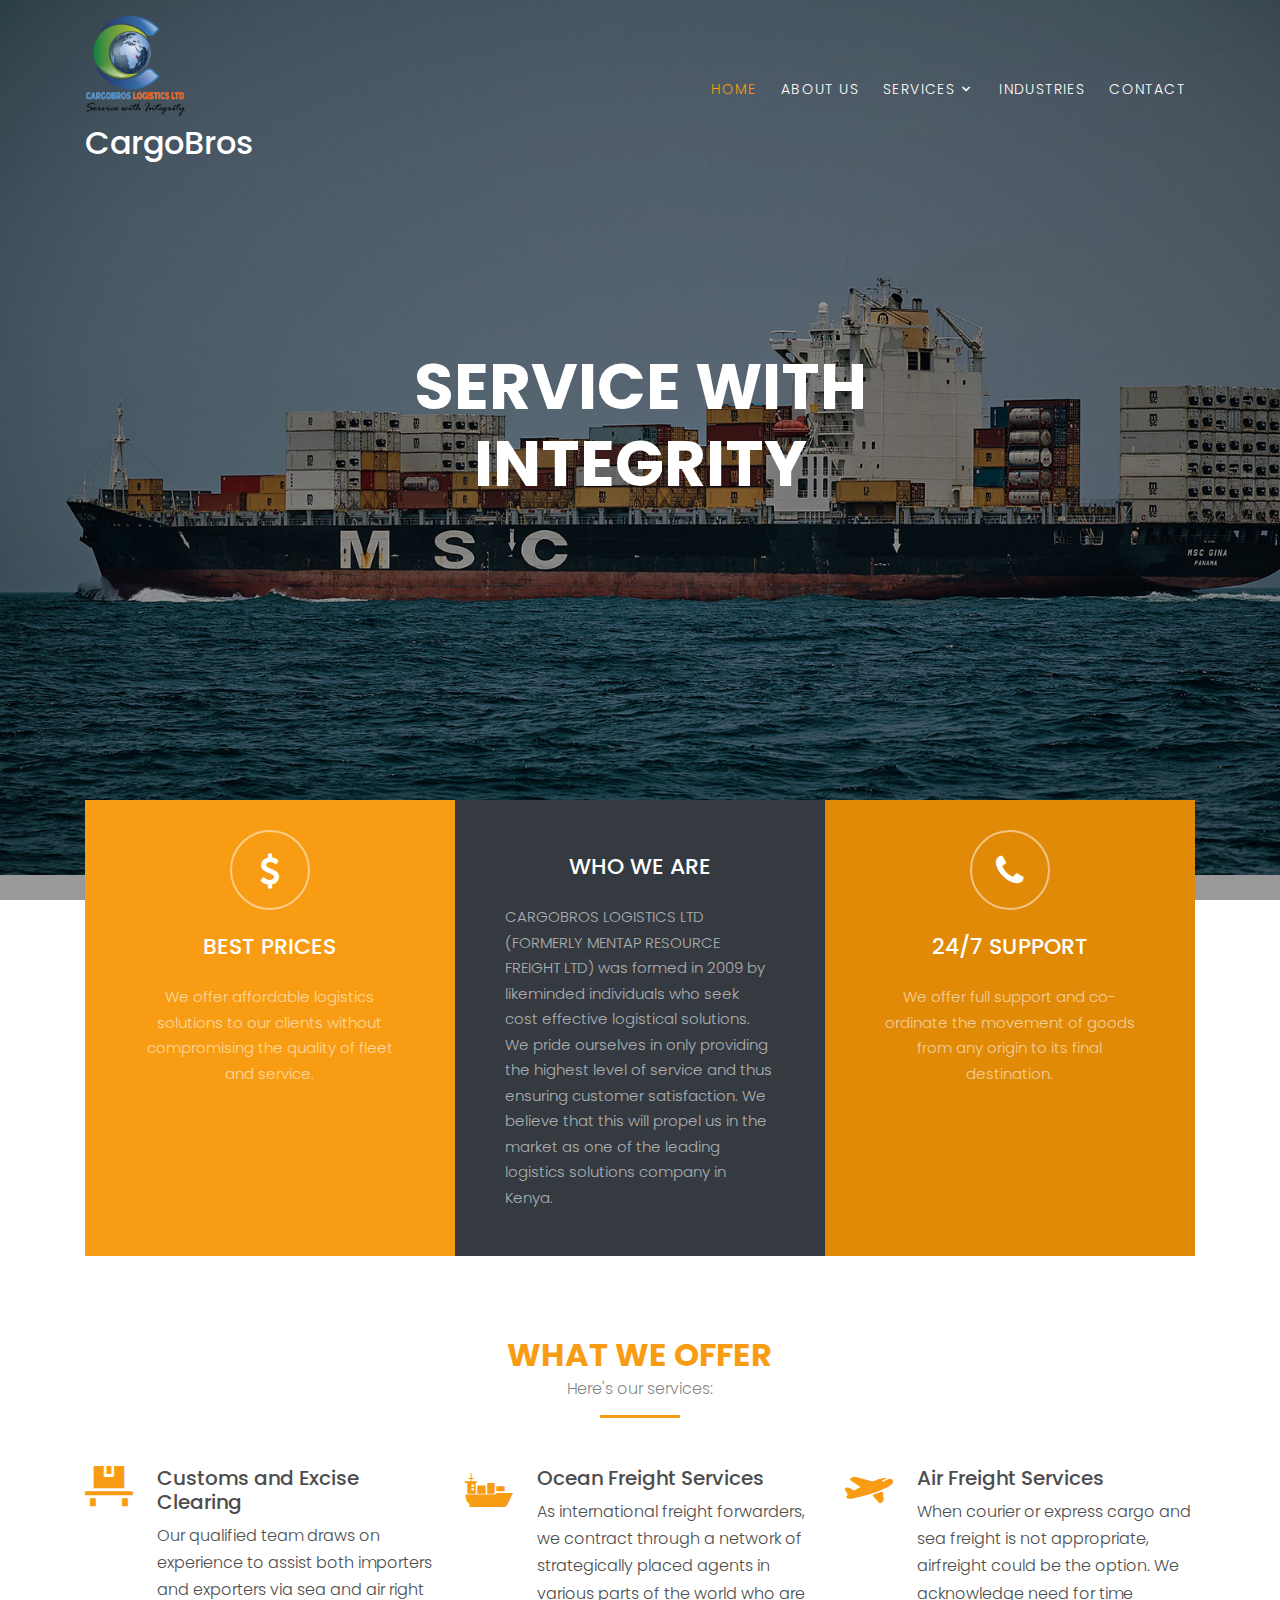
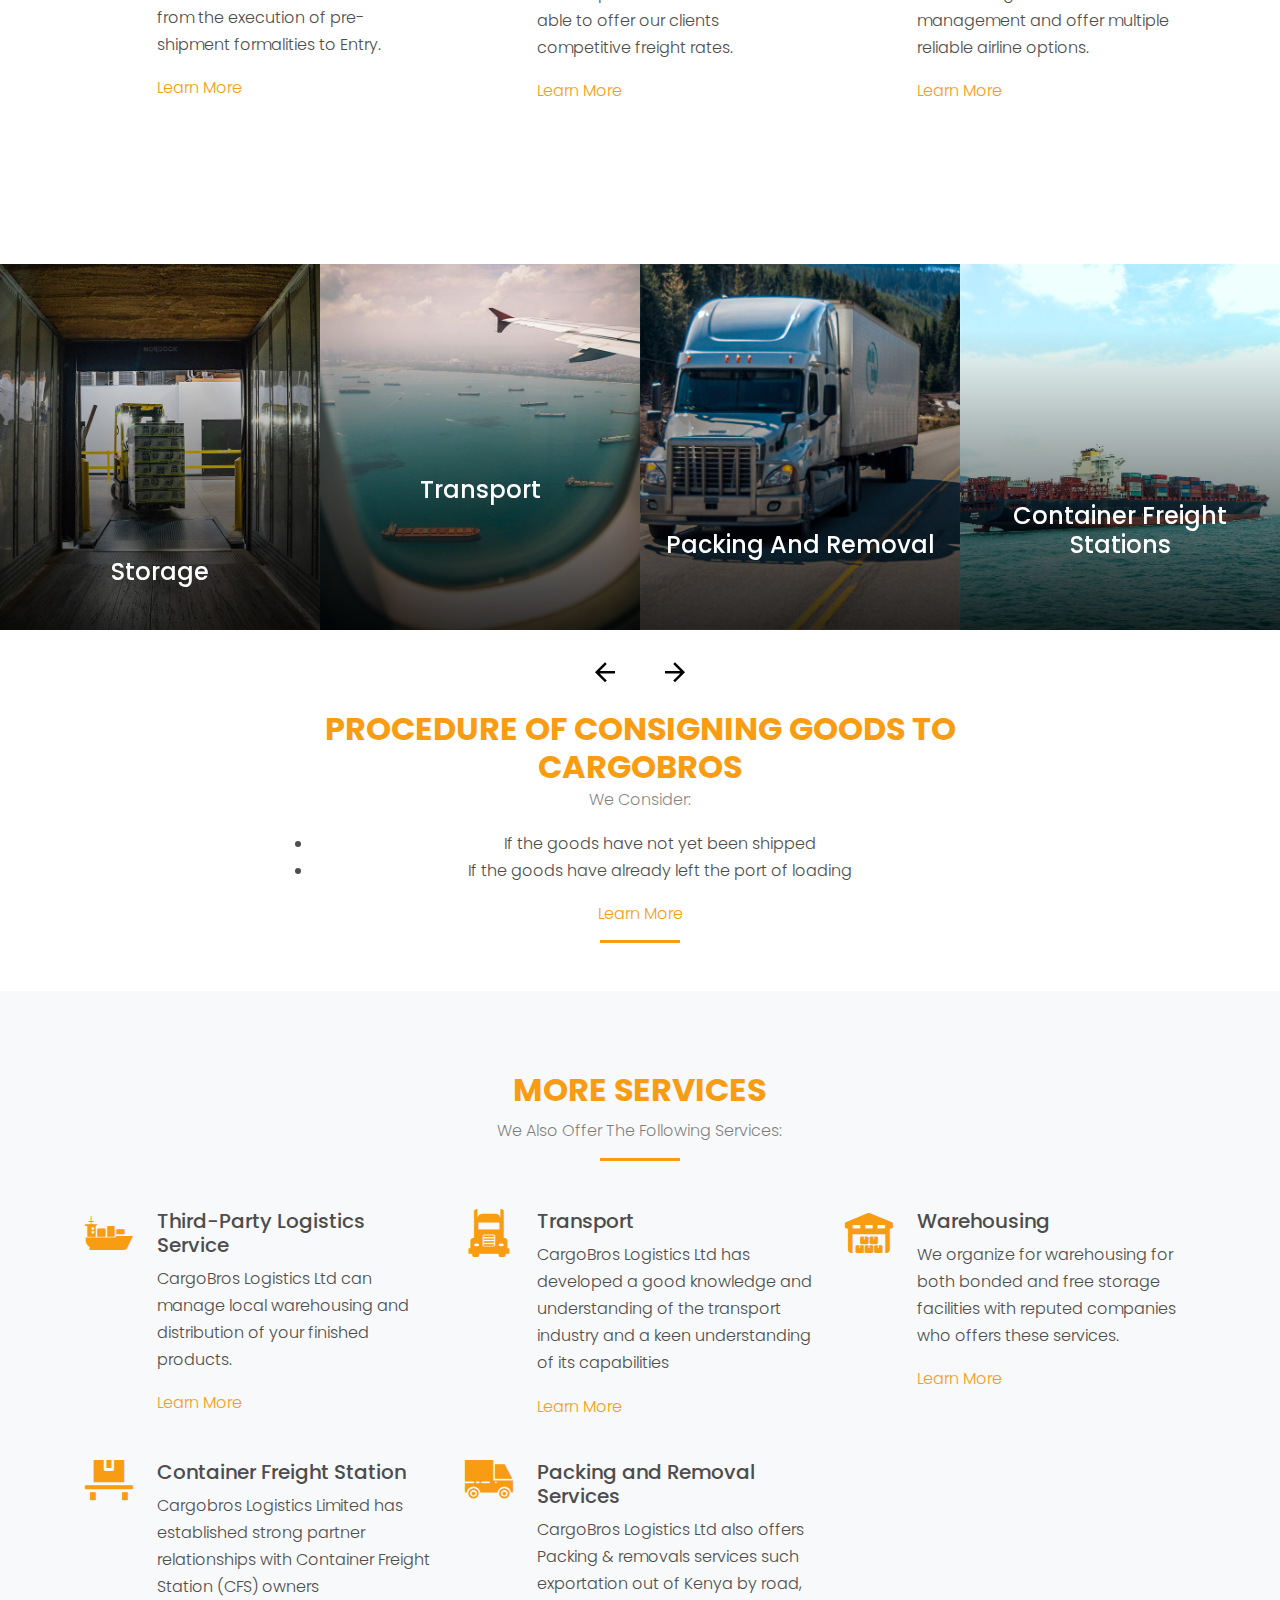
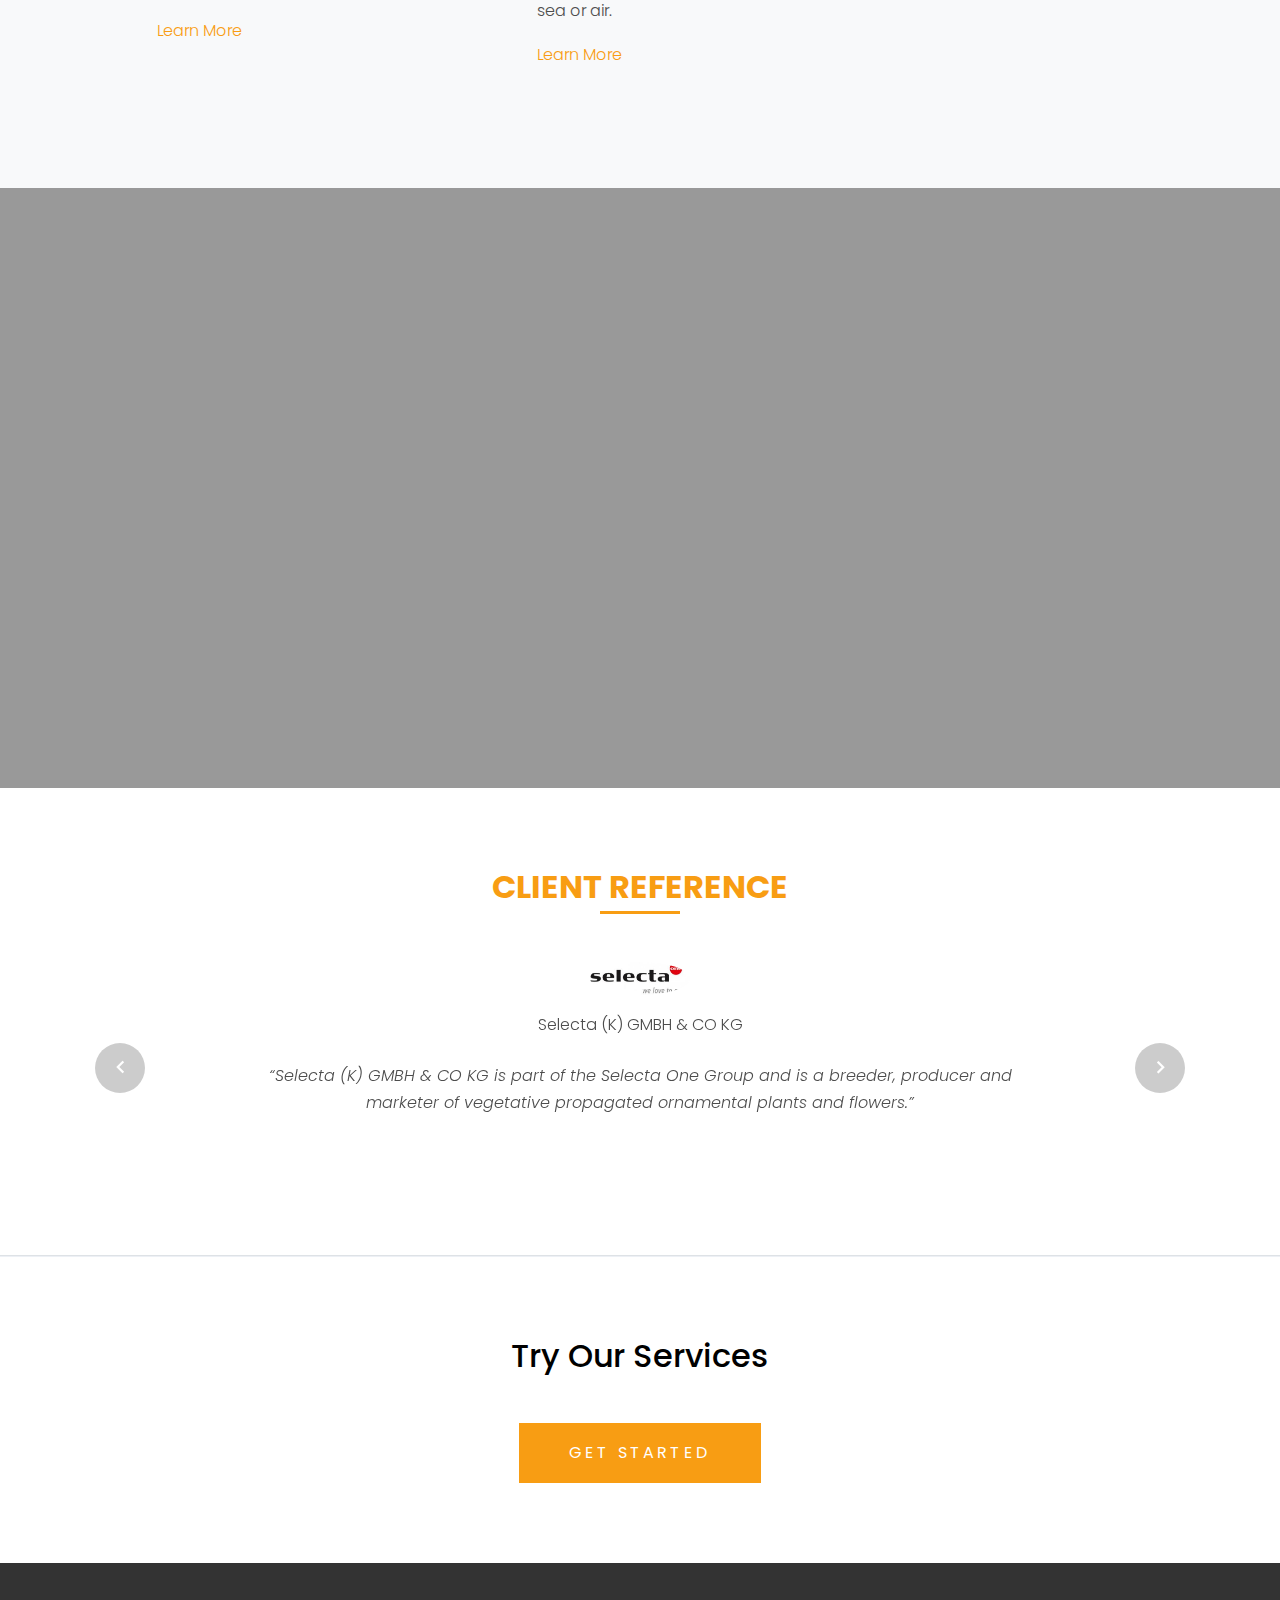
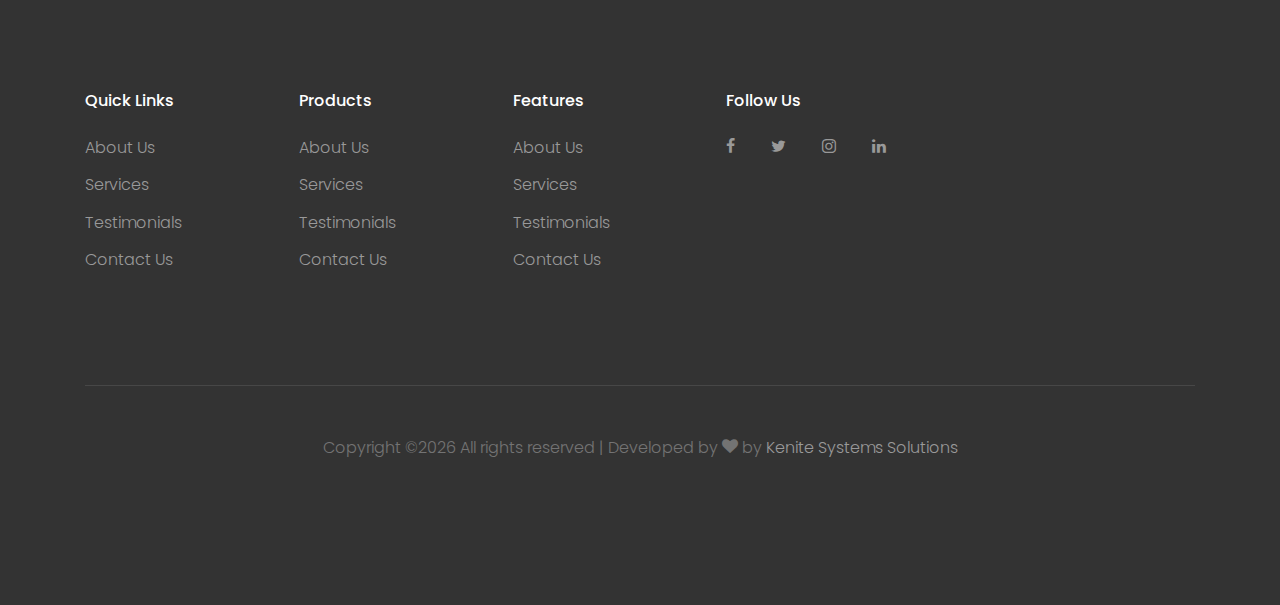
==== index.html @ e2595e79 "initial commit" ====
<!DOCTYPE html>
<html lang="en">
  <head>
    <title>CargoBros &mdash; Logistics Ltd</title>
    <meta charset="utf-8">
    <meta name="viewport" content="width=device-width, initial-scale=1, shrink-to-fit=no">

    <link rel="stylesheet" href="https://fonts.googleapis.com/css?family=Poppins:200,300,400,700,900|Display+Playfair:200,300,400,700"> 
    <link rel="stylesheet" href="fonts/icomoon/style.css">

    <link rel="stylesheet" href="css/bootstrap.min.css">
    <link rel="stylesheet" href="css/magnific-popup.css">
    <link rel="stylesheet" href="css/jquery-ui.css">
    <link rel="stylesheet" href="css/owl.carousel.min.css">
    <link rel="stylesheet" href="css/owl.theme.default.min.css">

    <link rel="stylesheet" href="css/bootstrap-datepicker.css">

    <link rel="stylesheet" href="fonts/flaticon/font/flaticon.css">



    <link rel="stylesheet" href="css/aos.css">

    <link rel="stylesheet" href="css/style.css">
    
  </head>
  <body>
  
  <div class="site-wrap">

    <div class="site-mobile-menu">
      <div class="site-mobile-menu-header">
        <div class="site-mobile-menu-close mt-3">
          <span class="icon-close2 js-menu-toggle"></span>
        </div>
      </div>
      <div class="site-mobile-menu-body"></div>
    </div>
    
    <header class="site-navbar py-3" role="banner">

      <div class="container">
        <div class="row align-items-center">
          
          <div class="col-11 col-xl-2">

            <h1 class="mb-0"> <img src="images/logo.png" alt="Logo" width="100" height="100"><a href="index.html" class="text-white h2 mb-0">CargoBros</a></h1>
          </div>
          <div class="col-12 col-md-10 d-none d-xl-block">
            <nav class="site-navigation position-relative text-right" role="navigation">

              <ul class="site-menu js-clone-nav mx-auto d-none d-lg-block">
                <li class="active"><a href="index.html">Home</a></li>
                <li><a href="about.html">About Us</a></li>
                <li class="has-children">
                  <a href="service.html">Services</a>
                  <ul class="dropdown">
                    <li><a href="#">Air Freight</a></li>
                    <li><a href="#">Ocean Freight</a></li>
                    <li><a href="#">Ground Shipping</a></li>
                    <li><a href="#">Warehousing</a></li>
                    <li><a href="#">Storage</a></li>
                  </ul>
                </li>
                <li><a href="industries.html">Industries</a></li>
                <!--<li><a href="blog.html">Blog</a></li>-->
                <li><a href="contact.html">Contact</a></li>
              </ul>
            </nav>
          </div>


          <div class="d-inline-block d-xl-none ml-md-0 mr-auto py-3" style="position: relative; top: 3px;"><a href="#" class="site-menu-toggle js-menu-toggle text-white"><span class="icon-menu h3"></span></a></div>

          </div>

        </div>
      </div>
      
    </header>

  

    <div class="site-blocks-cover overlay" style="background-image: url(images/hero_bg_1.jpg);" data-aos="fade" data-stellar-background-ratio="0.5">
      <div class="container">
        <div class="row align-items-center justify-content-center text-center">

          <div class="col-md-8" data-aos="fade-up" data-aos-delay="400">
            

            <h1 class="text-white font-weight-light mb-5 text-uppercase font-weight-bold"> Service with integrity</h1>
            <p></p>
            <!--<p><a href="#" class="btn btn-primary py-3 px-5 text-white">Get Started!</a></p>-->

          </div>
        </div>
      </div>
    </div>  

    <div class="container">
      <div class="row align-items-center no-gutters align-items-stretch overlap-section">
        <div class="col-md-4">
          <div class="feature-1 pricing h-100 text-center">
            <div class="icon">
              <span class="icon-dollar"></span>
            </div>
            <h2 class="my-4 heading">Best Prices</h2>
            <p>We offer affordable logistics solutions to our clients without compromising the quality of fleet and service.</p>
          </div>
        </div>
        <div class="col-md-4">
          <div class="free-quote bg-dark h-100">
            <h2 class="my-4 heading  text-center">Who We Are</h2>
            <!--<form method="post">
              <div class="form-group">
                <label for="fq_name">Name</label>
                <input type="text" class="form-control btn-block" id="fq_name" name="fq_name" placeholder="Enter Name">
              </div>
              <div class="form-group mb-4">
                <label for="fq_email">Email</label>
                <input type="text" class="form-control btn-block" id="fq_email" name="fq_email" placeholder="Enter Email">
              </div>
              <div class="form-group">
                <input type="submit" class="btn btn-primary text-white py-2 px-4 btn-block" value="Get Quote">  
              </div>
            </form>-->
            <p> CARGOBROS LOGISTICS LTD (FORMERLY MENTAP RESOURCE FREIGHT LTD) was formed in 2009 by likeminded individuals who seek cost effective logistical solutions.  We pride ourselves in only providing the highest level of service and thus ensuring customer satisfaction. We believe that this will propel us in the market as one of the leading logistics solutions company in Kenya. </p>
          </div>
        </div>
        <div class="col-md-4">
          <div class="feature-3 pricing h-100 text-center">
            <div class="icon">
              <span class="icon-phone"></span>
            </div>
            <h2 class="my-4 heading">24/7 Support</h2>
            <p>We offer full support and co-ordinate the movement of goods from any origin to its final destination.  
</p>
          </div>
        </div>
      </div>
    </div>

    <div class="site-section">
      <div class="container">
        <div class="row justify-content-center mb-5">
          <div class="col-md-7 text-center border-primary">
            <h2 class="mb-0 text-primary">WHAT WE OFFER</h2>
            <p class="color-black-opacity-5">Here's our services:</p>
          </div>
        </div>
        <div class="row align-items-stretch">
          <div class="col-md-6 col-lg-4 mb-4 mb-lg-0">
            <div class="unit-4 d-flex">
              <div class="unit-4-icon mr-4"><span class="text-primary flaticon-platform"></span></div>
              <div>
                <h3>Customs and Excise Clearing</h3>
                <p>Our qualified team draws on experience to assist both importers and exporters via sea and air right from the execution of pre-shipment formalities to Entry.</p>
                <p class="mb-0"><a href="customs.html">Learn More</a></p>
              </div>
            </div>
          </div>
          <div class="col-md-6 col-lg-4 mb-4 mb-lg-0">
            <div class="unit-4 d-flex">
              <div class="unit-4-icon mr-4"><span class="text-primary flaticon-sea-ship-with-containers"></span></div>
              <div>
                <h3>Ocean Freight Services</h3>
                <p>As international freight forwarders, we contract through a network of strategically placed agents in various parts of the world who are able to offer our clients competitive freight rates. </p>
                <p class="mb-0"><a href="oceanfreight.html">Learn More</a></p>
              </div>
            </div>
          </div>
          <div class="col-md-6 col-lg-4 mb-4 mb-lg-0">
            <div class="unit-4 d-flex">
              <div class="unit-4-icon mr-4"><span class="text-primary flaticon-travel"></span></div>
              <div>
                <h3>Air Freight Services</h3>
                <p>When courier or express cargo and sea freight is not appropriate, airfreight could be the option. We acknowledge need for time management and offer multiple reliable airline options. </p>
                <p class="mb-0"><a href="airfreight.html">Learn More</a></p>
              </div>
            </div>
          </div>

        </div>
      </div>
    </div>
  

    <div class="site-section block-13">
      <!-- <div class="container"></div> -->


      <div class="owl-carousel nonloop-block-13">
        <div>
          <a href="#" class="unit-1 text-center">
            <img src="images/img_1.jpg" alt="Image" class="img-fluid">
            <div class="unit-1-text">
              <h3 class="unit-1-heading">Storage</h3>
              <p class="px-5">Provision of secure long or short term storage of finished products or raw materials by the supplier</p>
            </div>
          </a>
        </div>

        <div>
          <a href="#" class="unit-1 text-center">
            <img src="images/img_2.jpg" alt="Image" class="img-fluid">
            <div class="unit-1-text">
              <h3 class="unit-1-heading">Transport</h3>
              <p class="px-5">CargoBros Logistics Ltd has developed a good knowledge and understanding of the transport industry and a keen understanding of its capabilities.</p>
            </div>
          </a>
        </div>

        <div>
          <a href="#" class="unit-1 text-center">
            <img src="images/img_3.jpg" alt="Image" class="img-fluid">
            <div class="unit-1-text">
              <h3 class="unit-1-heading">Packing And Removal</h3>
              <p class="px-5">We provide impromptu or last minute relocations and packing services for both local and international removals.</p>
            </div>
          </a>
        </div>

        <div>
          <a href="#" class="unit-1 text-center">
            <img src="images/img_4.jpg" alt="Image" class="img-fluid">
            <div class="unit-1-text">
              <h3 class="unit-1-heading">Container Freight Stations</h3>
              <p class="px-5">Cargobros Logistics Limited has established strong partner relationships with Container Freight Station (CFS) owners.</p>
            </div>
          </a>
        </div>

        <div>
          <a href="#" class="unit-1 text-center">
            <img src="images/img_5.jpg" alt="Image" class="img-fluid">
            <div class="unit-1-text">
              <h3 class="unit-1-heading">Ware Housing</h3>
              <p class="px-5">Finished products or raw material is designated for storage in designated warehouse by the supplier</p>
            </div>
          </a>
        </div>


      </div>
    </div>


<div class="row justify-content-center mb-5">
          <div class="col-md-7 text-center border-primary">
            <h2 class="mb-0 text-primary">PROCEDURE OF CONSIGNING GOODS TO CARGOBROS</h2>
            <p class="color-black-opacity-5">We Consider:</p>
            <ul>
                  <li>If the goods have not yet been shipped</li>
                  <li>If the goods have already left the port of loading</li>
                </ul>
                <p><a href="contact.html">Learn More</a></p>
          </div>
        </div>


    <div class="site-section bg-light">
      <div class="container">
        <div class="row justify-content-center mb-5">
          <div class="col-md-7 text-center border-primary">
            <h2 class="font-weight-light text-primary">More Services</h2>
            <p class="color-black-opacity-5">We Also Offer The Following Services:</p>
          </div>
        </div>
        <div class="row align-items-stretch">
          
          <div class="col-md-6 col-lg-4 mb-4 mb-lg-4">
            <div class="unit-4 d-flex">
              <div class="unit-4-icon mr-4"><span class="text-primary flaticon-sea-ship-with-containers"></span></div>
              <div>
                <h3>Third-Party Logistics Service</h3>
                <p>CargoBros Logistics Ltd can manage local warehousing and distribution of your finished products.</p>
                <p><a href="thirdparty.html">Learn More</a></p>
              </div>
            </div>
          </div>
          <div class="col-md-6 col-lg-4 mb-4 mb-lg-4">
            <div class="unit-4 d-flex">
              <div class="unit-4-icon mr-4"><span class="text-primary flaticon-frontal-truck"></span></div>
              <div>
                <h3>Transport</h3>
                <p>CargoBros Logistics Ltd has developed a good knowledge and understanding of the transport industry and a keen understanding of its capabilities</p>
                <p><a href="transport.html">Learn More</a></p>
              </div>
            </div>
          </div>


          <div class="col-md-6 col-lg-4 mb-4 mb-lg-4">
            <div class="unit-4 d-flex">
              <div class="unit-4-icon mr-4"><span class="text-primary flaticon-barn"></span></div>
              <div>
                <h3>Warehousing</h3>
                <p>We organize for warehousing for both bonded and free storage facilities with reputed companies who offers these services. </p>
                <p><a href="warehousing.htnl">Learn More</a></p>
              </div>
            </div>
          </div>
          <div class="col-md-6 col-lg-4 mb-4 mb-lg-4">
            <div class="unit-4 d-flex">
              <div class="unit-4-icon mr-4"><span class="text-primary flaticon-platform"></span></div>
              <div>
                <h3>Container Freight Station</h3>
                <p>Cargobros Logistics Limited has established strong partner relationships with Container Freight Station (CFS) owners</p>
                <p><a href="container.html">Learn More</a></p>
              </div>
            </div>
          </div>
          <div class="col-md-6 col-lg-4 mb-4 mb-lg-4">
            <div class="unit-4 d-flex">
              <div class="unit-4-icon mr-4"><span class="text-primary flaticon-car"></span></div>
              <div>
                <h3>Packing and Removal Services</h3>
                <p>CargoBros Logistics Ltd also offers Packing & removals services such exportation out of Kenya by road, sea or air.</p>
                <p><a href="packing.html">Learn More</a></p>
              </div>
            </div>
          </div>

        </div>
      </div>
    </div>

    <div class="site-blocks-cover overlay inner-page-cover" style="background-image: url(images/hero_bg_2.jpg); background-attachment: fixed;">
      <div class="container">
        <div class="row align-items-center justify-content-center text-center">

          <div class="col-md-7" data-aos="fade-up" data-aos-delay="400">
            <a href="#" class="play-single-big mb-4 d-inline-block popup-vimeo"><span class="icon-play"></span></a>
            <h2 class="text-white font-weight-light mb-5 h1">View Our Services By Watching This Short Video</h2>
            
          </div>
        </div>
      </div>
    </div>  
    
    <div class="site-section border-bottom">
      <div class="container">

        <div class="row justify-content-center mb-5">
          <div class="col-md-7 text-center border-primary">
            <h2 class="font-weight-light text-primary">Client Reference</h2>
          </div>
        </div>

        <div class="slide-one-item home-slider owl-carousel">
          <div>
            <div class="testimonial">
              <figure class="mb-4">
                <img src="images/selectaone.jpg" alt="Image" class="img-fluid mb-3">
                <p>Selecta (K) GMBH & CO KG</p>
              </figure>
              <blockquote>
                <p>&ldquo;Selecta (K) GMBH & CO KG is part of the Selecta One Group and is a breeder, producer and marketer of vegetative propagated ornamental plants and flowers.&rdquo;</p>
              </blockquote>
            </div>
          </div>
          <div>
            <div class="testimonial">
              <figure class="mb-4">
                <img src="images/tripex.png" alt="Image" class="img-fluid mb-3">
                <p>Tripex Enterprises Ltd</p>
              </figure>
              <blockquote>
                <p>&ldquo;Tripex Enterprises Ltd.&rdquo;</p>
              </blockquote>
            </div>
          </div>

          <div>
            <div class="testimonial">
              <figure class="mb-4">
                <img src="images/total.jpg" alt="Image" class="img-fluid mb-3">
                <p>Total Auto Solution </p>
              </figure>
              <blockquote>
                <p>&ldquo;Total Auto Solution deals restoring smoothness and shine, remove swirls, and protect car’s paint.&rdquo;</p>
              </blockquote>
            </div>
          </div>

          <div>
            <div class="testimonial">
              <figure class="mb-4">
                <img src="images/karenroses.png" alt="Image" class="img-fluid mb-3">
                <p>Karen Roses Ltd</p>
              </figure>
              <blockquote>
                <p>&ldquo;The company supplies flowers mainly to UK and Europe market but with a small growing business to new markets, Eastern Europe, Middle and Far East.&rdquo;</p>
              </blockquote>
            </div>
          </div>

        </div>
      </div>
    </div>

    <!--<div class="site-section">
      <div class="container">
        <div class="row justify-content-center mb-5">
          <div class="col-md-7 text-center border-primary">
            <h2 class="font-weight-light text-primary">Our Blog</h2>
            <p class="color-black-opacity-5">See Our Daily News &amp; Updates</p>
          </div>
        </div>
        <div class="row mb-3 align-items-stretch">
          <div class="col-md-6 col-lg-6 mb-4 mb-lg-4">
            <div class="h-entry">
              <img src="images/blog_1.jpg" alt="Image" class="img-fluid">
              <h2 class="font-size-regular"><a href="#">Warehousing Your Packages</a></h2>
              <div class="meta mb-4">by Theresa Winston <span class="mx-2">&bullet;</span> Jan 18, 2019 at 2:00 pm <span class="mx-2">&bullet;</span> <a href="#">News</a></div>
              <p>Lorem ipsum dolor sit amet consectetur adipisicing elit. Natus eligendi nobis ea maiores sapiente veritatis reprehenderit suscipit quaerat rerum voluptatibus a eius.</p>
            </div> 
          </div>
          <div class="col-md-6 col-lg-6 mb-4 mb-lg-4">
            <div class="h-entry">
              <img src="images/blog_2.jpg" alt="Image" class="img-fluid">
              <h2 class="font-size-regular"><a href="#">Warehousing Your Packages</a></h2>
              <div class="meta mb-4">by Theresa Winston <span class="mx-2">&bullet;</span> Jan 18, 2019 at 2:00 pm <span class="mx-2">&bullet;</span> <a href="#">News</a></div>
              <p>Lorem ipsum dolor sit amet consectetur adipisicing elit. Natus eligendi nobis ea maiores sapiente veritatis reprehenderit suscipit quaerat rerum voluptatibus a eius.</p>
            </div>
          </div>
        </div>
      </div>
    </div>-->
    
    <div class="site-section border-top">
      <div class="container">
        <div class="row text-center">
          <div class="col-md-12">
            <h2 class="mb-5 text-black">Try Our Services</h2>
            <p class="mb-0"><a href="contact.html" class="btn btn-primary py-3 px-5 text-white">Get Started</a></p>
          </div>
        </div>
      </div>
    </div>
    
    <footer class="site-footer">
      <div class="container">
        <div class="row">
          <div class="col-md-9">
            <div class="row">
              <div class="col-md-3">
                <h2 class="footer-heading mb-4">Quick Links</h2>
                <ul class="list-unstyled">
                  <li><a href="#">About Us</a></li>
                  <li><a href="#">Services</a></li>
                  <li><a href="#">Testimonials</a></li>
                  <li><a href="#">Contact Us</a></li>
                </ul>
              </div>
              <div class="col-md-3">
                <h2 class="footer-heading mb-4">Products</h2>
                <ul class="list-unstyled">
                  <li><a href="#">About Us</a></li>
                  <li><a href="#">Services</a></li>
                  <li><a href="#">Testimonials</a></li>
                  <li><a href="#">Contact Us</a></li>
                </ul>
              </div>
              <div class="col-md-3">
                <h2 class="footer-heading mb-4">Features</h2>
                <ul class="list-unstyled">
                  <li><a href="#">About Us</a></li>
                  <li><a href="service.html">Services</a></li>
                  <li><a href="#">Testimonials</a></li>
                  <li><a href="#">Contact Us</a></li>
                </ul>
              </div>
              <div class="col-md-3">
                <h2 class="footer-heading mb-4">Follow Us</h2>
                <a href="#" class="pl-0 pr-3"><span class="icon-facebook"></span></a>
                <a href="#" class="pl-3 pr-3"><span class="icon-twitter"></span></a>
                <a href="#" class="pl-3 pr-3"><span class="icon-instagram"></span></a>
                <a href="#" class="pl-3 pr-3"><span class="icon-linkedin"></span></a>
              </div>
            </div>
          </div>
         <!-- <div class="col-md-3">
            <h2 class="footer-heading mb-4">Subscribe Newsletter</h2>
            <form action="#" method="post">
              <div class="input-group mb-3">
                <input type="text" class="form-control border-secondary text-white bg-transparent" placeholder="Enter Email" aria-label="Enter Email" aria-describedby="button-addon2">
                <div class="input-group-append">
                  <button class="btn btn-primary text-white" type="button" id="button-addon2">Send</button>
                </div>
              </div>
            </form>
          </div>-->
        </div>
        <div class="row pt-5 mt-5 text-center">
          <div class="col-md-12">
            <div class="border-top pt-5">
            <p>
            <!-- Link back to Colorlib can't be removed. Template is licensed under CC BY 3.0. -->
            Copyright &copy;<script>document.write(new Date().getFullYear());</script> All rights reserved | Developed by <i class="icon-heart" aria-hidden="true"></i> by <a href="kenite.co.ke" target="_blank" >Kenite Systems Solutions</a>
            <!-- Link back to Colorlib can't be removed. Template is licensed under CC BY 3.0. -->
            </p>
            </div>
          </div>
          
        </div>
      </div>
    </footer>
  </div>

  <script src="js/jquery-3.3.1.min.js"></script>
  <script src="js/jquery-migrate-3.0.1.min.js"></script>
  <script src="js/jquery-ui.js"></script>
  <script src="js/popper.min.js"></script>
  <script src="js/bootstrap.min.js"></script>
  <script src="js/owl.carousel.min.js"></script>
  <script src="js/jquery.stellar.min.js"></script>
  <script src="js/jquery.countdown.min.js"></script>
  <script src="js/jquery.magnific-popup.min.js"></script>
  <script src="js/bootstrap-datepicker.min.js"></script>
  <script src="js/aos.js"></script>

  <script src="js/main.js"></script>
    
  </body>
</html>
---- fonts/icomoon/style.css ----
@font-face {
  font-family: 'icomoon';
  src:  url('fonts/icomoon.eot?10si43');
  src:  url('fonts/icomoon.eot?10si43#iefix') format('embedded-opentype'),
    url('fonts/icomoon.ttf?10si43') format('truetype'),
    url('fonts/icomoon.woff?10si43') format('woff'),
    url('fonts/icomoon.svg?10si43#icomoon') format('svg');
  font-weight: normal;
  font-style: normal;
}

[class^="icon-"], [class*=" icon-"] {
  /* use !important to prevent issues with browser extensions that change fonts */
  font-family: 'icomoon' !important;
  speak: none;
  font-style: normal;
  font-weight: normal;
  font-variant: normal;
  text-transform: none;
  line-height: 1;

  /* Better Font Rendering =========== */
  -webkit-font-smoothing: antialiased;
  -moz-osx-font-smoothing: grayscale;
}

.icon-asterisk:before {
  content: "\f069";
}
.icon-plus:before {
  content: "\f067";
}
.icon-question:before {
  content: "\f128";
}
.icon-minus:before {
  content: "\f068";
}
.icon-glass:before {
  content: "\f000";
}
.icon-music:before {
  content: "\f001";
}
.icon-search:before {
  content: "\f002";
}
.icon-envelope-o:before {
  content: "\f003";
}
.icon-heart:before {
  content: "\f004";
}
.icon-star:before {
  content: "\f005";
}
.icon-star-o:before {
  content: "\f006";
}
.icon-user:before {
  content: "\f007";
}
.icon-film:before {
  content: "\f008";
}
.icon-th-large:before {
  content: "\f009";
}
.icon-th:before {
  content: "\f00a";
}
.icon-th-list:before {
  content: "\f00b";
}
.icon-check:before {
  content: "\f00c";
}
.icon-close:before {
  content: "\f00d";
}
.icon-remove:before {
  content: "\f00d";
}
.icon-times:before {
  content: "\f00d";
}
.icon-search-plus:before {
  content: "\f00e";
}
.icon-search-minus:before {
  content: "\f010";
}
.icon-power-off:before {
  content: "\f011";
}
.icon-signal:before {
  content: "\f012";
}
.icon-cog:before {
  content: "\f013";
}
.icon-gear:before {
  content: "\f013";
}
.icon-trash-o:before {
  content: "\f014";
}
.icon-home:before {
  content: "\f015";
}
.icon-file-o:before {
  content: "\f016";
}
.icon-clock-o:before {
  content: "\f017";
}
.icon-road:before {
  content: "\f018";
}
.icon-download:before {
  content: "\f019";
}
.icon-arrow-circle-o-down:before {
  content: "\f01a";
}
.icon-arrow-circle-o-up:before {
  content: "\f01b";
}
.icon-inbox:before {
  content: "\f01c";
}
.icon-play-circle-o:before {
  content: "\f01d";
}
.icon-repeat:before {
  content: "\f01e";
}
.icon-rotate-right:before {
  content: "\f01e";
}
.icon-refresh:before {
  content: "\f021";
}
.icon-list-alt:before {
  content: "\f022";
}
.icon-lock:before {
  content: "\f023";
}
.icon-flag:before {
  content: "\f024";
}
.icon-headphones:before {
  content: "\f025";
}
.icon-volume-off:before {
  content: "\f026";
}
.icon-volume-down:before {
  content: "\f027";
}
.icon-volume-up:before {
  content: "\f028";
}
.icon-qrcode:before {
  content: "\f029";
}
.icon-barcode:before {
  content: "\f02a";
}
.icon-tag:before {
  content: "\f02b";
}
.icon-tags:before {
  content: "\f02c";
}
.icon-book:before {
  content: "\f02d";
}
.icon-bookmark:before {
  content: "\f02e";
}
.icon-print:before {
  content: "\f02f";
}
.icon-camera:before {
  content: "\f030";
}
.icon-font:before {
  content: "\f031";
}
.icon-bold:before {
  content: "\f032";
}
.icon-italic:before {
  content: "\f033";
}
.icon-text-height:before {
  content: "\f034";
}
.icon-text-width:before {
  content: "\f035";
}
.icon-align-left:before {
  content: "\f036";
}
.icon-align-center:before {
  content: "\f037";
}
.icon-align-right:before {
  content: "\f038";
}
.icon-align-justify:before {
  content: "\f039";
}
.icon-list:before {
  content: "\f03a";
}
.icon-dedent:before {
  content: "\f03b";
}
.icon-outdent:before {
  content: "\f03b";
}
.icon-indent:before {
  content: "\f03c";
}
.icon-video-camera:before {
  content: "\f03d";
}
.icon-image:before {
  content: "\f03e";
}
.icon-photo:before {
  content: "\f03e";
}
.icon-picture-o:before {
  content: "\f03e";
}
.icon-pencil:before {
  content: "\f040";
}
.icon-map-marker:before {
  content: "\f041";
}
.icon-adjust:before {
  content: "\f042";
}
.icon-tint:before {
  content: "\f043";
}
.icon-edit:before {
  content: "\f044";
}
.icon-pencil-square-o:before {
  content: "\f044";
}
.icon-share-square-o:before {
  content: "\f045";
}
.icon-check-square-o:before {
  content: "\f046";
}
.icon-arrows:before {
  content: "\f047";
}
.icon-step-backward:before {
  content: "\f048";
}
.icon-fast-backward:before {
  content: "\f049";
}
.icon-backward:before {
  content: "\f04a";
}
.icon-play:before {
  content: "\f04b";
}
.icon-pause:before {
  content: "\f04c";
}
.icon-stop:before {
  content: "\f04d";
}
.icon-forward:before {
  content: "\f04e";
}
.icon-fast-forward:before {
  content: "\f050";
}
.icon-step-forward:before {
  content: "\f051";
}
.icon-eject:before {
  content: "\f052";
}
.icon-chevron-left:before {
  content: "\f053";
}
.icon-chevron-right:before {
  content: "\f054";
}
.icon-plus-circle:before {
  content: "\f055";
}
.icon-minus-circle:before {
  content: "\f056";
}
.icon-times-circle:before {
  content: "\f057";
}
.icon-check-circle:before {
  content: "\f058";
}
.icon-question-circle:before {
  content: "\f059";
}
.icon-info-circle:before {
  content: "\f05a";
}
.icon-crosshairs:before {
  content: "\f05b";
}
.icon-times-circle-o:before {
  content: "\f05c";
}
.icon-check-circle-o:before {
  content: "\f05d";
}
.icon-ban:before {
  content: "\f05e";
}
.icon-arrow-left:before {
  content: "\f060";
}
.icon-arrow-right:before {
  content: "\f061";
}
.icon-arrow-up:before {
  content: "\f062";
}
.icon-arrow-down:before {
  content: "\f063";
}
.icon-mail-forward:before {
  content: "\f064";
}
.icon-share:before {
  content: "\f064";
}
.icon-expand:before {
  content: "\f065";
}
.icon-compress:before {
  content: "\f066";
}
.icon-exclamation-circle:before {
  content: "\f06a";
}
.icon-gift:before {
  content: "\f06b";
}
.icon-leaf:before {
  content: "\f06c";
}
.icon-fire:before {
  content: "\f06d";
}
.icon-eye:before {
  content: "\f06e";
}
.icon-eye-slash:before {
  content: "\f070";
}
.icon-exclamation-triangle:before {
  content: "\f071";
}
.icon-warning:before {
  content: "\f071";
}
.icon-plane:before {
  content: "\f072";
}
.icon-calendar:before {
  content: "\f073";
}
.icon-random:before {
  content: "\f074";
}
.icon-comment:before {
  content: "\f075";
}
.icon-magnet:before {
  content: "\f076";
}
.icon-chevron-up:before {
  content: "\f077";
}
.icon-chevron-down:before {
  content: "\f078";
}
.icon-retweet:before {
  content: "\f079";
}
.icon-shopping-cart:before {
  content: "\f07a";
}
.icon-folder:before {
  content: "\f07b";
}
.icon-folder-open:before {
  content: "\f07c";
}
.icon-arrows-v:before {
  content: "\f07d";
}
.icon-arrows-h:before {
  content: "\f07e";
}
.icon-bar-chart:before {
  content: "\f080";
}
.icon-bar-chart-o:before {
  content: "\f080";
}
.icon-twitter-square:before {
  content: "\f081";
}
.icon-facebook-square:before {
  content: "\f082";
}
.icon-camera-retro:before {
  content: "\f083";
}
.icon-key:before {
  content: "\f084";
}
.icon-cogs:before {
  content: "\f085";
}
.icon-gears:before {
  content: "\f085";
}
.icon-comments:before {
  content: "\f086";
}
.icon-thumbs-o-up:before {
  content: "\f087";
}
.icon-thumbs-o-down:before {
  content: "\f088";
}
.icon-star-half:before {
  content: "\f089";
}
.icon-heart-o:before {
  content: "\f08a";
}
.icon-sign-out:before {
  content: "\f08b";
}
.icon-linkedin-square:before {
  content: "\f08c";
}
.icon-thumb-tack:before {
  content: "\f08d";
}
.icon-external-link:before {
  content: "\f08e";
}
.icon-sign-in:before {
  content: "\f090";
}
.icon-trophy:before {
  content: "\f091";
}
.icon-github-square:before {
  content: "\f092";
}
.icon-upload:before {
  content: "\f093";
}
.icon-lemon-o:before {
  content: "\f094";
}
.icon-phone:before {
  content: "\f095";
}
.icon-square-o:before {
  content: "\f096";
}
.icon-bookmark-o:before {
  content: "\f097";
}
.icon-phone-square:before {
  content: "\f098";
}
.icon-twitter:before {
  content: "\f099";
}
.icon-facebook:before {
  content: "\f09a";
}
.icon-facebook-f:before {
  content: "\f09a";
}
.icon-github:before {
  content: "\f09b";
}
.icon-unlock:before {
  content: "\f09c";
}
.icon-credit-card:before {
  content: "\f09d";
}
.icon-feed:before {
  content: "\f09e";
}
.icon-rss:before {
  content: "\f09e";
}
.icon-hdd-o:before {
  content: "\f0a0";
}
.icon-bullhorn:before {
  content: "\f0a1";
}
.icon-bell-o:before {
  content: "\f0a2";
}
.icon-certificate:before {
  content: "\f0a3";
}
.icon-hand-o-right:before {
  content: "\f0a4";
}
.icon-hand-o-left:before {
  content: "\f0a5";
}
.icon-hand-o-up:before {
  content: "\f0a6";
}
.icon-hand-o-down:before {
  content: "\f0a7";
}
.icon-arrow-circle-left:before {
  content: "\f0a8";
}
.icon-arrow-circle-right:before {
  content: "\f0a9";
}
.icon-arrow-circle-up:before {
  content: "\f0aa";
}
.icon-arrow-circle-down:before {
  content: "\f0ab";
}
.icon-globe:before {
  content: "\f0ac";
}
.icon-wrench:before {
  content: "\f0ad";
}
.icon-tasks:before {
  content: "\f0ae";
}
.icon-filter:before {
  content: "\f0b0";
}
.icon-briefcase:before {
  content: "\f0b1";
}
.icon-arrows-alt:before {
  content: "\f0b2";
}
.icon-group:before {
  content: "\f0c0";
}
.icon-users:before {
  content: "\f0c0";
}
.icon-chain:before {
  content: "\f0c1";
}
.icon-link:before {
  content: "\f0c1";
}
.icon-cloud:before {
  content: "\f0c2";
}
.icon-flask:before {
  content: "\f0c3";
}
.icon-cut:before {
  content: "\f0c4";
}
.icon-scissors:before {
  content: "\f0c4";
}
.icon-copy:before {
  content: "\f0c5";
}
.icon-files-o:before {
  content: "\f0c5";
}
.icon-paperclip:before {
  content: "\f0c6";
}
.icon-floppy-o:before {
  content: "\f0c7";
}
.icon-save:before {
  content: "\f0c7";
}
.icon-square:before {
  content: "\f0c8";
}
.icon-bars:before {
  content: "\f0c9";
}
.icon-navicon:before {
  content: "\f0c9";
}
.icon-reorder:before {
  content: "\f0c9";
}
.icon-list-ul:before {
  content: "\f0ca";
}
.icon-list-ol:before {
  content: "\f0cb";
}
.icon-strikethrough:before {
  content: "\f0cc";
}
.icon-underline:before {
  content: "\f0cd";
}
.icon-table:before {
  content: "\f0ce";
}
.icon-magic:before {
  content: "\f0d0";
}
.icon-truck:before {
  content: "\f0d1";
}
.icon-pinterest:before {
  content: "\f0d2";
}
.icon-pinterest-square:before {
  content: "\f0d3";
}
.icon-google-plus-square:before {
  content: "\f0d4";
}
.icon-google-plus:before {
  content: "\f0d5";
}
.icon-money:before {
  content: "\f0d6";
}
.icon-caret-down:before {
  content: "\f0d7";
}
.icon-caret-up:before {
  content: "\f0d8";
}
.icon-caret-left:before {
  content: "\f0d9";
}
.icon-caret-right:before {
  content: "\f0da";
}
.icon-columns:before {
  content: "\f0db";
}
.icon-sort:before {
  content: "\f0dc";
}
.icon-unsorted:before {
  content: "\f0dc";
}
.icon-sort-desc:before {
  content: "\f0dd";
}
.icon-sort-down:before {
  content: "\f0dd";
}
.icon-sort-asc:before {
  content: "\f0de";
}
.icon-sort-up:before {
  content: "\f0de";
}
.icon-envelope:before {
  content: "\f0e0";
}
.icon-linkedin:before {
  content: "\f0e1";
}
.icon-rotate-left:before {
  content: "\f0e2";
}
.icon-undo:before {
  content: "\f0e2";
}
.icon-gavel:before {
  content: "\f0e3";
}
.icon-legal:before {
  content: "\f0e3";
}
.icon-dashboard:before {
  content: "\f0e4";
}
.icon-tachometer:before {
  content: "\f0e4";
}
.icon-comment-o:before {
  content: "\f0e5";
}
.icon-comments-o:before {
  content: "\f0e6";
}
.icon-bolt:before {
  content: "\f0e7";
}
.icon-flash:before {
  content: "\f0e7";
}
.icon-sitemap:before {
  content: "\f0e8";
}
.icon-umbrella:before {
  content: "\f0e9";
}
.icon-clipboard:before {
  content: "\f0ea";
}
.icon-paste:before {
  content: "\f0ea";
}
.icon-lightbulb-o:before {
  content: "\f0eb";
}
.icon-exchange:before {
  content: "\f0ec";
}
.icon-cloud-download:before {
  content: "\f0ed";
}
.icon-cloud-upload:before {
  content: "\f0ee";
}
.icon-user-md:before {
  content: "\f0f0";
}
.icon-stethoscope:before {
  content: "\f0f1";
}
.icon-suitcase:before {
  content: "\f0f2";
}
.icon-bell:before {
  content: "\f0f3";
}
.icon-coffee:before {
  content: "\f0f4";
}
.icon-cutlery:before {
  content: "\f0f5";
}
.icon-file-text-o:before {
  content: "\f0f6";
}
.icon-building-o:before {
  content: "\f0f7";
}
.icon-hospital-o:before {
  content: "\f0f8";
}
.icon-ambulance:before {
  content: "\f0f9";
}
.icon-medkit:before {
  content: "\f0fa";
}
.icon-fighter-jet:before {
  content: "\f0fb";
}
.icon-beer:before {
  content: "\f0fc";
}
.icon-h-square:before {
  content: "\f0fd";
}
.icon-plus-square:before {
  content: "\f0fe";
}
.icon-angle-double-left:before {
  content: "\f100";
}
.icon-angle-double-right:before {
  content: "\f101";
}
.icon-angle-double-up:before {
  content: "\f102";
}
.icon-angle-double-down:before {
  content: "\f103";
}
.icon-angle-left:before {
  content: "\f104";
}
.icon-angle-right:before {
  content: "\f105";
}
.icon-angle-up:before {
  content: "\f106";
}
.icon-angle-down:before {
  content: "\f107";
}
.icon-desktop:before {
  content: "\f108";
}
.icon-laptop:before {
  content: "\f109";
}
.icon-tablet:before {
  content: "\f10a";
}
.icon-mobile:before {
  content: "\f10b";
}
.icon-mobile-phone:before {
  content: "\f10b";
}
.icon-circle-o:before {
  content: "\f10c";
}
.icon-quote-left:before {
  content: "\f10d";
}
.icon-quote-right:before {
  content: "\f10e";
}
.icon-spinner:before {
  content: "\f110";
}
.icon-circle:before {
  content: "\f111";
}
.icon-mail-reply:before {
  content: "\f112";
}
.icon-reply:before {
  content: "\f112";
}
.icon-github-alt:before {
  content: "\f113";
}
.icon-folder-o:before {
  content: "\f114";
}
.icon-folder-open-o:before {
  content: "\f115";
}
.icon-smile-o:before {
  content: "\f118";
}
.icon-frown-o:before {
  content: "\f119";
}
.icon-meh-o:before {
  content: "\f11a";
}
.icon-gamepad:before {
  content: "\f11b";
}
.icon-keyboard-o:before {
  content: "\f11c";
}
.icon-flag-o:before {
  content: "\f11d";
}
.icon-flag-checkered:before {
  content: "\f11e";
}
.icon-terminal:before {
  content: "\f120";
}
.icon-code:before {
  content: "\f121";
}
.icon-mail-reply-all:before {
  content: "\f122";
}
.icon-reply-all:before {
  content: "\f122";
}
.icon-star-half-empty:before {
  content: "\f123";
}
.icon-star-half-full:before {
  content: "\f123";
}
.icon-star-half-o:before {
  content: "\f123";
}
.icon-location-arrow:before {
  content: "\f124";
}
.icon-crop:before {
  content: "\f125";
}
.icon-code-fork:before {
  content: "\f126";
}
.icon-chain-broken:before {
  content: "\f127";
}
.icon-unlink:before {
  content: "\f127";
}
.icon-info:before {
  content: "\f129";
}
.icon-exclamation:before {
  content: "\f12a";
}
.icon-superscript:before {
  content: "\f12b";
}
.icon-subscript:before {
  content: "\f12c";
}
.icon-eraser:before {
  content: "\f12d";
}
.icon-puzzle-piece:before {
  content: "\f12e";
}
.icon-microphone:before {
  content: "\f130";
}
.icon-microphone-slash:before {
  content: "\f131";
}
.icon-shield:before {
  content: "\f132";
}
.icon-calendar-o:before {
  content: "\f133";
}
.icon-fire-extinguisher:before {
  content: "\f134";
}
.icon-rocket:before {
  content: "\f135";
}
.icon-maxcdn:before {
  content: "\f136";
}
.icon-chevron-circle-left:before {
  content: "\f137";
}
.icon-chevron-circle-right:before {
  content: "\f138";
}
.icon-chevron-circle-up:before {
  content: "\f139";
}
.icon-chevron-circle-down:before {
  content: "\f13a";
}
.icon-html5:before {
  content: "\f13b";
}
.icon-css3:before {
  content: "\f13c";
}
.icon-anchor:before {
  content: "\f13d";
}
.icon-unlock-alt:before {
  content: "\f13e";
}
.icon-bullseye:before {
  content: "\f140";
}
.icon-ellipsis-h:before {
  content: "\f141";
}
.icon-ellipsis-v:before {
  content: "\f142";
}
.icon-rss-square:before {
  content: "\f143";
}
.icon-play-circle:before {
  content: "\f144";
}
.icon-ticket:before {
  content: "\f145";
}
.icon-minus-square:before {
  content: "\f146";
}
.icon-minus-square-o:before {
  content: "\f147";
}
.icon-level-up:before {
  content: "\f148";
}
.icon-level-down:before {
  content: "\f149";
}
.icon-check-square:before {
  content: "\f14a";
}
.icon-pencil-square:before {
  content: "\f14b";
}
.icon-external-link-square:before {
  content: "\f14c";
}
.icon-share-square:before {
  content: "\f14d";
}
.icon-compass:before {
  content: "\f14e";
}
.icon-caret-square-o-down:before {
  content: "\f150";
}
.icon-toggle-down:before {
  content: "\f150";
}
.icon-caret-square-o-up:before {
  content: "\f151";
}
.icon-toggle-up:before {
  content: "\f151";
}
.icon-caret-square-o-right:before {
  content: "\f152";
}
.icon-toggle-right:before {
  content: "\f152";
}
.icon-eur:before {
  content: "\f153";
}
.icon-euro:before {
  content: "\f153";
}
.icon-gbp:before {
  content: "\f154";
}
.icon-dollar:before {
  content: "\f155";
}
.icon-usd:before {
  content: "\f155";
}
.icon-inr:before {
  content: "\f156";
}
.icon-rupee:before {
  content: "\f156";
}
.icon-cny:before {
  content: "\f157";
}
.icon-jpy:before {
  content: "\f157";
}
.icon-rmb:before {
  content: "\f157";
}
.icon-yen:before {
  content: "\f157";
}
.icon-rouble:before {
  content: "\f158";
}
.icon-rub:before {
  content: "\f158";
}
.icon-ruble:before {
  content: "\f158";
}
.icon-krw:before {
  content: "\f159";
}
.icon-won:before {
  content: "\f159";
}
.icon-bitcoin:before {
  content: "\f15a";
}
.icon-btc:before {
  content: "\f15a";
}
.icon-file:before {
  content: "\f15b";
}
.icon-file-text:before {
  content: "\f15c";
}
.icon-sort-alpha-asc:before {
  content: "\f15d";
}
.icon-sort-alpha-desc:before {
  content: "\f15e";
}
.icon-sort-amount-asc:before {
  content: "\f160";
}
.icon-sort-amount-desc:before {
  content: "\f161";
}
.icon-sort-numeric-asc:before {
  content: "\f162";
}
.icon-sort-numeric-desc:before {
  content: "\f163";
}
.icon-thumbs-up:before {
  content: "\f164";
}
.icon-thumbs-down:before {
  content: "\f165";
}
.icon-youtube-square:before {
  content: "\f166";
}
.icon-youtube:before {
  content: "\f167";
}
.icon-xing:before {
  content: "\f168";
}
.icon-xing-square:before {
  content: "\f169";
}
.icon-youtube-play:before {
  content: "\f16a";
}
.icon-dropbox:before {
  content: "\f16b";
}
.icon-stack-overflow:before {
  content: "\f16c";
}
.icon-instagram:before {
  content: "\f16d";
}
.icon-flickr:before {
  content: "\f16e";
}
.icon-adn:before {
  content: "\f170";
}
.icon-bitbucket:before {
  content: "\f171";
}
.icon-bitbucket-square:before {
  content: "\f172";
}
.icon-tumblr:before {
  content: "\f173";
}
.icon-tumblr-square:before {
  content: "\f174";
}
.icon-long-arrow-down:before {
  content: "\f175";
}
.icon-long-arrow-up:before {
  content: "\f176";
}
.icon-long-arrow-left:before {
  content: "\f177";
}
.icon-long-arrow-right:before {
  content: "\f178";
}
.icon-apple:before {
  content: "\f179";
}
.icon-windows:before {
  content: "\f17a";
}
.icon-android:before {
  content: "\f17b";
}
.icon-linux:before {
  content: "\f17c";
}
.icon-dribbble:before {
  content: "\f17d";
}
.icon-skype:before {
  content: "\f17e";
}
.icon-foursquare:before {
  content: "\f180";
}
.icon-trello:before {
  content: "\f181";
}
.icon-female:before {
  content: "\f182";
}
.icon-male:before {
  content: "\f183";
}
.icon-gittip:before {
  content: "\f184";
}
.icon-gratipay:before {
  content: "\f184";
}
.icon-sun-o:before {
  content: "\f185";
}
.icon-moon-o:before {
  content: "\f186";
}
.icon-archive:before {
  content: "\f187";
}
.icon-bug:before {
  content: "\f188";
}
.icon-vk:before {
  content: "\f189";
}
.icon-weibo:before {
  content: "\f18a";
}
.icon-renren:before {
  content: "\f18b";
}
.icon-pagelines:before {
  content: "\f18c";
}
.icon-stack-exchange:before {
  content: "\f18d";
}
.icon-arrow-circle-o-right:before {
  content: "\f18e";
}
.icon-arrow-circle-o-left:before {
  content: "\f190";
}
.icon-caret-square-o-left:before {
  content: "\f191";
}
.icon-toggle-left:before {
  content: "\f191";
}
.icon-dot-circle-o:before {
  content: "\f192";
}
.icon-wheelchair:before {
  content: "\f193";
}
.icon-vimeo-square:before {
  content: "\f194";
}
.icon-try:before {
  content: "\f195";
}
.icon-turkish-lira:before {
  content: "\f195";
}
.icon-plus-square-o:before {
  content: "\f196";
}
.icon-space-shuttle:before {
  content: "\f197";
}
.icon-slack:before {
  content: "\f198";
}
.icon-envelope-square:before {
  content: "\f199";
}
.icon-wordpress:before {
  content: "\f19a";
}
.icon-openid:before {
  content: "\f19b";
}
.icon-bank:before {
  content: "\f19c";
}
.icon-institution:before {
  content: "\f19c";
}
.icon-university:before {
  content: "\f19c";
}
.icon-graduation-cap:before {
  content: "\f19d";
}
.icon-mortar-board:before {
  content: "\f19d";
}
.icon-yahoo:before {
  content: "\f19e";
}
.icon-google:before {
  content: "\f1a0";
}
.icon-reddit:before {
  content: "\f1a1";
}
.icon-reddit-square:before {
  content: "\f1a2";
}
.icon-stumbleupon-circle:before {
  content: "\f1a3";
}
.icon-stumbleupon:before {
  content: "\f1a4";
}
.icon-delicious:before {
  content: "\f1a5";
}
.icon-digg:before {
  content: "\f1a6";
}
.icon-pied-piper-pp:before {
  content: "\f1a7";
}
.icon-pied-piper-alt:before {
  content: "\f1a8";
}
.icon-drupal:before {
  content: "\f1a9";
}
.icon-joomla:before {
  content: "\f1aa";
}
.icon-language:before {
  content: "\f1ab";
}
.icon-fax:before {
  content: "\f1ac";
}
.icon-building:before {
  content: "\f1ad";
}
.icon-child:before {
  content: "\f1ae";
}
.icon-paw:before {
  content: "\f1b0";
}
.icon-spoon:before {
  content: "\f1b1";
}
.icon-cube:before {
  content: "\f1b2";
}
.icon-cubes:before {
  content: "\f1b3";
}
.icon-behance:before {
  content: "\f1b4";
}
.icon-behance-square:before {
  content: "\f1b5";
}
.icon-steam:before {
  content: "\f1b6";
}
.icon-steam-square:before {
  content: "\f1b7";
}
.icon-recycle:before {
  content: "\f1b8";
}
.icon-automobile:before {
  content: "\f1b9";
}
.icon-car:before {
  content: "\f1b9";
}
.icon-cab:before {
  content: "\f1ba";
}
.icon-taxi:before {
  content: "\f1ba";
}
.icon-tree:before {
  content: "\f1bb";
}
.icon-spotify:before {
  content: "\f1bc";
}
.icon-deviantart:before {
  content: "\f1bd";
}
.icon-soundcloud:before {
  content: "\f1be";
}
.icon-database:before {
  content: "\f1c0";
}
.icon-file-pdf-o:before {
  content: "\f1c1";
}
.icon-file-word-o:before {
  content: "\f1c2";
}
.icon-file-excel-o:before {
  content: "\f1c3";
}
.icon-file-powerpoint-o:before {
  content: "\f1c4";
}
.icon-file-image-o:before {
  content: "\f1c5";
}
.icon-file-photo-o:before {
  content: "\f1c5";
}
.icon-file-picture-o:before {
  content: "\f1c5";
}
.icon-file-archive-o:before {
  content: "\f1c6";
}
.icon-file-zip-o:before {
  content: "\f1c6";
}
.icon-file-audio-o:before {
  content: "\f1c7";
}
.icon-file-sound-o:before {
  content: "\f1c7";
}
.icon-file-movie-o:before {
  content: "\f1c8";
}
.icon-file-video-o:before {
  content: "\f1c8";
}
.icon-file-code-o:before {
  content: "\f1c9";
}
.icon-vine:before {
  content: "\f1ca";
}
.icon-codepen:before {
  content: "\f1cb";
}
.icon-jsfiddle:before {
  content: "\f1cc";
}
.icon-life-bouy:before {
  content: "\f1cd";
}
.icon-life-buoy:before {
  content: "\f1cd";
}
.icon-life-ring:before {
  content: "\f1cd";
}
.icon-life-saver:before {
  content: "\f1cd";
}
.icon-support:before {
  content: "\f1cd";
}
.icon-circle-o-notch:before {
  content: "\f1ce";
}
.icon-ra:before {
  content: "\f1d0";
}
.icon-rebel:before {
  content: "\f1d0";
}
.icon-resistance:before {
  content: "\f1d0";
}
.icon-empire:before {
  content: "\f1d1";
}
.icon-ge:before {
  content: "\f1d1";
}
.icon-git-square:before {
  content: "\f1d2";
}
.icon-git:before {
  content: "\f1d3";
}
.icon-hacker-news:before {
  content: "\f1d4";
}
.icon-y-combinator-square:before {
  content: "\f1d4";
}
.icon-yc-square:before {
  content: "\f1d4";
}
.icon-tencent-weibo:before {
  content: "\f1d5";
}
.icon-qq:before {
  content: "\f1d6";
}
.icon-wechat:before {
  content: "\f1d7";
}
.icon-weixin:before {
  content: "\f1d7";
}
.icon-paper-plane:before {
  content: "\f1d8";
}
.icon-send:before {
  content: "\f1d8";
}
.icon-paper-plane-o:before {
  content: "\f1d9";
}
.icon-send-o:before {
  content: "\f1d9";
}
.icon-history:before {
  content: "\f1da";
}
.icon-circle-thin:before {
  content: "\f1db";
}
.icon-header:before {
  content: "\f1dc";
}
.icon-paragraph:before {
  content: "\f1dd";
}
.icon-sliders:before {
  content: "\f1de";
}
.icon-share-alt:before {
  content: "\f1e0";
}
.icon-share-alt-square:before {
  content: "\f1e1";
}
.icon-bomb:before {
  content: "\f1e2";
}
.icon-futbol-o:before {
  content: "\f1e3";
}
.icon-soccer-ball-o:before {
  content: "\f1e3";
}
.icon-tty:before {
  content: "\f1e4";
}
.icon-binoculars:before {
  content: "\f1e5";
}
.icon-plug:before {
  content: "\f1e6";
}
.icon-slideshare:before {
  content: "\f1e7";
}
.icon-twitch:before {
  content: "\f1e8";
}
.icon-yelp:before {
  content: "\f1e9";
}
.icon-newspaper-o:before {
  content: "\f1ea";
}
.icon-wifi:before {
  content: "\f1eb";
}
.icon-calculator:before {
  content: "\f1ec";
}
.icon-paypal:before {
  content: "\f1ed";
}
.icon-google-wallet:before {
  content: "\f1ee";
}
.icon-cc-visa:before {
  content: "\f1f0";
}
.icon-cc-mastercard:before {
  content: "\f1f1";
}
.icon-cc-discover:before {
  content: "\f1f2";
}
.icon-cc-amex:before {
  content: "\f1f3";
}
.icon-cc-paypal:before {
  content: "\f1f4";
}
.icon-cc-stripe:before {
  content: "\f1f5";
}
.icon-bell-slash:before {
  content: "\f1f6";
}
.icon-bell-slash-o:before {
  content: "\f1f7";
}
.icon-trash:before {
  content: "\f1f8";
}
.icon-copyright:before {
  content: "\f1f9";
}
.icon-at:before {
  content: "\f1fa";
}
.icon-eyedropper:before {
  content: "\f1fb";
}
.icon-paint-brush:before {
  content: "\f1fc";
}
.icon-birthday-cake:before {
  content: "\f1fd";
}
.icon-area-chart:before {
  content: "\f1fe";
}
.icon-pie-chart:before {
  content: "\f200";
}
.icon-line-chart:before {
  content: "\f201";
}
.icon-lastfm:before {
  content: "\f202";
}
.icon-lastfm-square:before {
  content: "\f203";
}
.icon-toggle-off:before {
  content: "\f204";
}
.icon-toggle-on:before {
  content: "\f205";
}
.icon-bicycle:before {
  content: "\f206";
}
.icon-bus:before {
  content: "\f207";
}
.icon-ioxhost:before {
  content: "\f208";
}
.icon-angellist:before {
  content: "\f209";
}
.icon-cc:before {
  content: "\f20a";
}
.icon-ils:before {
  content: "\f20b";
}
.icon-shekel:before {
  content: "\f20b";
}
.icon-sheqel:before {
  content: "\f20b";
}
.icon-meanpath:before {
  content: "\f20c";
}
.icon-buysellads:before {
  content: "\f20d";
}
.icon-connectdevelop:before {
  content: "\f20e";
}
.icon-dashcube:before {
  content: "\f210";
}
.icon-forumbee:before {
  content: "\f211";
}
.icon-leanpub:before {
  content: "\f212";
}
.icon-sellsy:before {
  content: "\f213";
}
.icon-shirtsinbulk:before {
  content: "\f214";
}
.icon-simplybuilt:before {
  content: "\f215";
}
.icon-skyatlas:before {
  content: "\f216";
}
.icon-cart-plus:before {
  content: "\f217";
}
.icon-cart-arrow-down:before {
  content: "\f218";
}
.icon-diamond:before {
  content: "\f219";
}
.icon-ship:before {
  content: "\f21a";
}
.icon-user-secret:before {
  content: "\f21b";
}
.icon-motorcycle:before {
  content: "\f21c";
}
.icon-street-view:before {
  content: "\f21d";
}
.icon-heartbeat:before {
  content: "\f21e";
}
.icon-venus:before {
  content: "\f221";
}
.icon-mars:before {
  content: "\f222";
}
.icon-mercury:before {
  content: "\f223";
}
.icon-intersex:before {
  content: "\f224";
}
.icon-transgender:before {
  content: "\f224";
}
.icon-transgender-alt:before {
  content: "\f225";
}
.icon-venus-double:before {
  content: "\f226";
}
.icon-mars-double:before {
  content: "\f227";
}
.icon-venus-mars:before {
  content: "\f228";
}
.icon-mars-stroke:before {
  content: "\f229";
}
.icon-mars-stroke-v:before {
  content: "\f22a";
}
.icon-mars-stroke-h:before {
  content: "\f22b";
}
.icon-neuter:before {
  content: "\f22c";
}
.icon-genderless:before {
  content: "\f22d";
}
.icon-facebook-official:before {
  content: "\f230";
}
.icon-pinterest-p:before {
  content: "\f231";
}
.icon-whatsapp:before {
  content: "\f232";
}
.icon-server:before {
  content: "\f233";
}
.icon-user-plus:before {
  content: "\f234";
}
.icon-user-times:before {
  content: "\f235";
}
.icon-bed:before {
  content: "\f236";
}
.icon-hotel:before {
  content: "\f236";
}
.icon-viacoin:before {
  content: "\f237";
}
.icon-train:before {
  content: "\f238";
}
.icon-subway:before {
  content: "\f239";
}
.icon-medium:before {
  content: "\f23a";
}
.icon-y-combinator:before {
  content: "\f23b";
}
.icon-yc:before {
  content: "\f23b";
}
.icon-optin-monster:before {
  content: "\f23c";
}
.icon-opencart:before {
  content: "\f23d";
}
.icon-expeditedssl:before {
  content: "\f23e";
}
.icon-battery:before {
  content: "\f240";
}
.icon-battery-4:before {
  content: "\f240";
}
.icon-battery-full:before {
  content: "\f240";
}
.icon-battery-3:before {
  content: "\f241";
}
.icon-battery-three-quarters:before {
  content: "\f241";
}
.icon-battery-2:before {
  content: "\f242";
}
.icon-battery-half:before {
  content: "\f242";
}
.icon-battery-1:before {
  content: "\f243";
}
.icon-battery-quarter:before {
  content: "\f243";
}
.icon-battery-0:before {
  content: "\f244";
}
.icon-battery-empty:before {
  content: "\f244";
}
.icon-mouse-pointer:before {
  content: "\f245";
}
.icon-i-cursor:before {
  content: "\f246";
}
.icon-object-group:before {
  content: "\f247";
}
.icon-object-ungroup:before {
  content: "\f248";
}
.icon-sticky-note:before {
  content: "\f249";
}
.icon-sticky-note-o:before {
  content: "\f24a";
}
.icon-cc-jcb:before {
  content: "\f24b";
}
.icon-cc-diners-club:before {
  content: "\f24c";
}
.icon-clone:before {
  content: "\f24d";
}
.icon-balance-scale:before {
  content: "\f24e";
}
.icon-hourglass-o:before {
  content: "\f250";
}
.icon-hourglass-1:before {
  content: "\f251";
}
.icon-hourglass-start:before {
  content: "\f251";
}
.icon-hourglass-2:before {
  content: "\f252";
}
.icon-hourglass-half:before {
  content: "\f252";
}
.icon-hourglass-3:before {
  content: "\f253";
}
.icon-hourglass-end:before {
  content: "\f253";
}
.icon-hourglass:before {
  content: "\f254";
}
.icon-hand-grab-o:before {
  content: "\f255";
}
.icon-hand-rock-o:before {
  content: "\f255";
}
.icon-hand-paper-o:before {
  content: "\f256";
}
.icon-hand-stop-o:before {
  content: "\f256";
}
.icon-hand-scissors-o:before {
  content: "\f257";
}
.icon-hand-lizard-o:before {
  content: "\f258";
}
.icon-hand-spock-o:before {
  content: "\f259";
}
.icon-hand-pointer-o:before {
  content: "\f25a";
}
.icon-hand-peace-o:before {
  content: "\f25b";
}
.icon-trademark:before {
  content: "\f25c";
}
.icon-registered:before {
  content: "\f25d";
}
.icon-creative-commons:before {
  content: "\f25e";
}
.icon-gg:before {
  content: "\f260";
}
.icon-gg-circle:before {
  content: "\f261";
}
.icon-tripadvisor:before {
  content: "\f262";
}
.icon-odnoklassniki:before {
  content: "\f263";
}
.icon-odnoklassniki-square:before {
  content: "\f264";
}
.icon-get-pocket:before {
  content: "\f265";
}
.icon-wikipedia-w:before {
  content: "\f266";
}
.icon-safari:before {
  content: "\f267";
}
.icon-chrome:before {
  content: "\f268";
}
.icon-firefox:before {
  content: "\f269";
}
.icon-opera:before {
  content: "\f26a";
}
.icon-internet-explorer:before {
  content: "\f26b";
}
.icon-television:before {
  content: "\f26c";
}
.icon-tv:before {
  content: "\f26c";
}
.icon-contao:before {
  content: "\f26d";
}
.icon-500px:before {
  content: "\f26e";
}
.icon-amazon:before {
  content: "\f270";
}
.icon-calendar-plus-o:before {
  content: "\f271";
}
.icon-calendar-minus-o:before {
  content: "\f272";
}
.icon-calendar-times-o:before {
  content: "\f273";
}
.icon-calendar-check-o:before {
  content: "\f274";
}
.icon-industry:before {
  content: "\f275";
}
.icon-map-pin:before {
  content: "\f276";
}
.icon-map-signs:before {
  content: "\f277";
}
.icon-map-o:before {
  content: "\f278";
}
.icon-map:before {
  content: "\f279";
}
.icon-commenting:before {
  content: "\f27a";
}
.icon-commenting-o:before {
  content: "\f27b";
}
.icon-houzz:before {
  content: "\f27c";
}
.icon-vimeo:before {
  content: "\f27d";
}
.icon-black-tie:before {
  content: "\f27e";
}
.icon-fonticons:before {
  content: "\f280";
}
.icon-reddit-alien:before {
  content: "\f281";
}
.icon-edge:before {
  content: "\f282";
}
.icon-credit-card-alt:before {
  content: "\f283";
}
.icon-codiepie:before {
  content: "\f284";
}
.icon-modx:before {
  content: "\f285";
}
.icon-fort-awesome:before {
  content: "\f286";
}
.icon-usb:before {
  content: "\f287";
}
.icon-product-hunt:before {
  content: "\f288";
}
.icon-mixcloud:before {
  content: "\f289";
}
.icon-scribd:before {
  content: "\f28a";
}
.icon-pause-circle:before {
  content: "\f28b";
}
.icon-pause-circle-o:before {
  content: "\f28c";
}
.icon-stop-circle:before {
  content: "\f28d";
}
.icon-stop-circle-o:before {
  content: "\f28e";
}
.icon-shopping-bag:before {
  content: "\f290";
}
.icon-shopping-basket:before {
  content: "\f291";
}
.icon-hashtag:before {
  content: "\f292";
}
.icon-bluetooth:before {
  content: "\f293";
}
.icon-bluetooth-b:before {
  content: "\f294";
}
.icon-percent:before {
  content: "\f295";
}
.icon-gitlab:before {
  content: "\f296";
}
.icon-wpbeginner:before {
  content: "\f297";
}
.icon-wpforms:before {
  content: "\f298";
}
.icon-envira:before {
  content: "\f299";
}
.icon-universal-access:before {
  content: "\f29a";
}
.icon-wheelchair-alt:before {
  content: "\f29b";
}
.icon-question-circle-o:before {
  content: "\f29c";
}
.icon-blind:before {
  content: "\f29d";
}
.icon-audio-description:before {
  content: "\f29e";
}
.icon-volume-control-phone:before {
  content: "\f2a0";
}
.icon-braille:before {
  content: "\f2a1";
}
.icon-assistive-listening-systems:before {
  content: "\f2a2";
}
.icon-american-sign-language-interpreting:before {
  content: "\f2a3";
}
.icon-asl-interpreting:before {
  content: "\f2a3";
}
.icon-deaf:before {
  content: "\f2a4";
}
.icon-deafness:before {
  content: "\f2a4";
}
.icon-hard-of-hearing:before {
  content: "\f2a4";
}
.icon-glide:before {
  content: "\f2a5";
}
.icon-glide-g:before {
  content: "\f2a6";
}
.icon-sign-language:before {
  content: "\f2a7";
}
.icon-signing:before {
  content: "\f2a7";
}
.icon-low-vision:before {
  content: "\f2a8";
}
.icon-viadeo:before {
  content: "\f2a9";
}
.icon-viadeo-square:before {
  content: "\f2aa";
}
.icon-snapchat:before {
  content: "\f2ab";
}
.icon-snapchat-ghost:before {
  content: "\f2ac";
}
.icon-snapchat-square:before {
  content: "\f2ad";
}
.icon-pied-piper:before {
  content: "\f2ae";
}
.icon-first-order:before {
  content: "\f2b0";
}
.icon-yoast:before {
  content: "\f2b1";
}
.icon-themeisle:before {
  content: "\f2b2";
}
.icon-google-plus-circle:before {
  content: "\f2b3";
}
.icon-google-plus-official:before {
  content: "\f2b3";
}
.icon-fa:before {
  content: "\f2b4";
}
.icon-font-awesome:before {
  content: "\f2b4";
}
.icon-handshake-o:before {
  content: "\f2b5";
}
.icon-envelope-open:before {
  content: "\f2b6";
}
.icon-envelope-open-o:before {
  content: "\f2b7";
}
.icon-linode:before {
  content: "\f2b8";
}
.icon-address-book:before {
  content: "\f2b9";
}
.icon-address-book-o:before {
  content: "\f2ba";
}
.icon-address-card:before {
  content: "\f2bb";
}
.icon-vcard:before {
  content: "\f2bb";
}
.icon-address-card-o:before {
  content: "\f2bc";
}
.icon-vcard-o:before {
  content: "\f2bc";
}
.icon-user-circle:before {
  content: "\f2bd";
}
.icon-user-circle-o:before {
  content: "\f2be";
}
.icon-user-o:before {
  content: "\f2c0";
}
.icon-id-badge:before {
  content: "\f2c1";
}
.icon-drivers-license:before {
  content: "\f2c2";
}
.icon-id-card:before {
  content: "\f2c2";
}
.icon-drivers-license-o:before {
  content: "\f2c3";
}
.icon-id-card-o:before {
  content: "\f2c3";
}
.icon-quora:before {
  content: "\f2c4";
}
.icon-free-code-camp:before {
  content: "\f2c5";
}
.icon-telegram:before {
  content: "\f2c6";
}
.icon-thermometer:before {
  content: "\f2c7";
}
.icon-thermometer-4:before {
  content: "\f2c7";
}
.icon-thermometer-full:before {
  content: "\f2c7";
}
.icon-thermometer-3:before {
  content: "\f2c8";
}
.icon-thermometer-three-quarters:before {
  content: "\f2c8";
}
.icon-thermometer-2:before {
  content: "\f2c9";
}
.icon-thermometer-half:before {
  content: "\f2c9";
}
.icon-thermometer-1:before {
  content: "\f2ca";
}
.icon-thermometer-quarter:before {
  content: "\f2ca";
}
.icon-thermometer-0:before {
  content: "\f2cb";
}
.icon-thermometer-empty:before {
  content: "\f2cb";
}
.icon-shower:before {
  content: "\f2cc";
}
.icon-bath:before {
  content: "\f2cd";
}
.icon-bathtub:before {
  content: "\f2cd";
}
.icon-s15:before {
  content: "\f2cd";
}
.icon-podcast:before {
  content: "\f2ce";
}
.icon-window-maximize:before {
  content: "\f2d0";
}
.icon-window-minimize:before {
  content: "\f2d1";
}
.icon-window-restore:before {
  content: "\f2d2";
}
.icon-times-rectangle:before {
  content: "\f2d3";
}
.icon-window-close:before {
  content: "\f2d3";
}
.icon-times-rectangle-o:before {
  content: "\f2d4";
}
.icon-window-close-o:before {
  content: "\f2d4";
}
.icon-bandcamp:before {
  content: "\f2d5";
}
.icon-grav:before {
  content: "\f2d6";
}
.icon-etsy:before {
  content: "\f2d7";
}
.icon-imdb:before {
  content: "\f2d8";
}
.icon-ravelry:before {
  content: "\f2d9";
}
.icon-eercast:before {
  content: "\f2da";
}
.icon-microchip:before {
  content: "\f2db";
}
.icon-snowflake-o:before {
  content: "\f2dc";
}
.icon-superpowers:before {
  content: "\f2dd";
}
.icon-wpexplorer:before {
  content: "\f2de";
}
.icon-meetup:before {
  content: "\f2e0";
}
.icon-3d_rotation:before {
  content: "\e84d";
}
.icon-ac_unit:before {
  content: "\eb3b";
}
.icon-alarm:before {
  content: "\e855";
}
.icon-access_alarms:before {
  content: "\e191";
}
.icon-schedule:before {
  content: "\e8b5";
}
.icon-accessibility:before {
  content: "\e84e";
}
.icon-accessible:before {
  content: "\e914";
}
.icon-account_balance:before {
  content: "\e84f";
}
.icon-account_balance_wallet:before {
  content: "\e850";
}
.icon-account_box:before {
  content: "\e851";
}
.icon-account_circle:before {
  content: "\e853";
}
.icon-adb:before {
  content: "\e60e";
}
.icon-add:before {
  content: "\e145";
}
.icon-add_a_photo:before {
  content: "\e439";
}
.icon-alarm_add:before {
  content: "\e856";
}
.icon-add_alert:before {
  content: "\e003";
}
.icon-add_box:before {
  content: "\e146";
}
.icon-add_circle:before {
  content: "\e147";
}
.icon-control_point:before {
  content: "\e3ba";
}
.icon-add_location:before {
  content: "\e567";
}
.icon-add_shopping_cart:before {
  content: "\e854";
}
.icon-queue:before {
  content: "\e03c";
}
.icon-add_to_queue:before {
  content: "\e05c";
}
.icon-adjust2:before {
  content: "\e39e";
}
.icon-airline_seat_flat:before {
  content: "\e630";
}
.icon-airline_seat_flat_angled:before {
  content: "\e631";
}
.icon-airline_seat_individual_suite:before {
  content: "\e632";
}
.icon-airline_seat_legroom_extra:before {
  content: "\e633";
}
.icon-airline_seat_legroom_normal:before {
  content: "\e634";
}
.icon-airline_seat_legroom_reduced:before {
  content: "\e635";
}
.icon-airline_seat_recline_extra:before {
  content: "\e636";
}
.icon-airline_seat_recline_normal:before {
  content: "\e637";
}
.icon-flight:before {
  content: "\e539";
}
.icon-airplanemode_inactive:before {
  content: "\e194";
}
.icon-airplay:before {
  content: "\e055";
}
.icon-airport_shuttle:before {
  content: "\eb3c";
}
.icon-alarm_off:before {
  content: "\e857";
}
.icon-alarm_on:before {
  content: "\e858";
}
.icon-album:before {
  content: "\e019";
}
.icon-all_inclusive:before {
  content: "\eb3d";
}
.icon-all_out:before {
  content: "\e90b";
}
.icon-android2:before {
  content: "\e859";
}
.icon-announcement:before {
  content: "\e85a";
}
.icon-apps:before {
  content: "\e5c3";
}
.icon-archive2:before {
  content: "\e149";
}
.icon-arrow_back:before {
  content: "\e5c4";
}
.icon-arrow_downward:before {
  content: "\e5db";
}
.icon-arrow_drop_down:before {
  content: "\e5c5";
}
.icon-arrow_drop_down_circle:before {
  content: "\e5c6";
}
.icon-arrow_drop_up:before {
  content: "\e5c7";
}
.icon-arrow_forward:before {
  content: "\e5c8";
}
.icon-arrow_upward:before {
  content: "\e5d8";
}
.icon-art_track:before {
  content: "\e060";
}
.icon-aspect_ratio:before {
  content: "\e85b";
}
.icon-poll:before {
  content: "\e801";
}
.icon-assignment:before {
  content: "\e85d";
}
.icon-assignment_ind:before {
  content: "\e85e";
}
.icon-assignment_late:before {
  content: "\e85f";
}
.icon-assignment_return:before {
  content: "\e860";
}
.icon-assignment_returned:before {
  content: "\e861";
}
.icon-assignment_turned_in:before {
  content: "\e862";
}
.icon-assistant:before {
  content: "\e39f";
}
.icon-flag2:before {
  content: "\e153";
}
.icon-attach_file:before {
  content: "\e226";
}
.icon-attach_money:before {
  content: "\e227";
}
.icon-attachment:before {
  content: "\e2bc";
}
.icon-audiotrack:before {
  content: "\e3a1";
}
.icon-autorenew:before {
  content: "\e863";
}
.icon-av_timer:before {
  content: "\e01b";
}
.icon-backspace:before {
  content: "\e14a";
}
.icon-cloud_upload:before {
  content: "\e2c3";
}
.icon-battery_alert:before {
  content: "\e19c";
}
.icon-battery_charging_full:before {
  content: "\e1a3";
}
.icon-battery_std:before {
  content: "\e1a5";
}
.icon-battery_unknown:before {
  content: "\e1a6";
}
.icon-beach_access:before {
  content: "\eb3e";
}
.icon-beenhere:before {
  content: "\e52d";
}
.icon-block:before {
  content: "\e14b";
}
.icon-bluetooth2:before {
  content: "\e1a7";
}
.icon-bluetooth_searching:before {
  content: "\e1aa";
}
.icon-bluetooth_connected:before {
  content: "\e1a8";
}
.icon-bluetooth_disabled:before {
  content: "\e1a9";
}
.icon-blur_circular:before {
  content: "\e3a2";
}
.icon-blur_linear:before {
  content: "\e3a3";
}
.icon-blur_off:before {
  content: "\e3a4";
}
.icon-blur_on:before {
  content: "\e3a5";
}
.icon-class:before {
  content: "\e86e";
}
.icon-turned_in:before {
  content: "\e8e6";
}
.icon-turned_in_not:before {
  content: "\e8e7";
}
.icon-border_all:before {
  content: "\e228";
}
.icon-border_bottom:before {
  content: "\e229";
}
.icon-border_clear:before {
  content: "\e22a";
}
.icon-border_color:before {
  content: "\e22b";
}
.icon-border_horizontal:before {
  content: "\e22c";
}
.icon-border_inner:before {
  content: "\e22d";
}
.icon-border_left:before {
  content: "\e22e";
}
.icon-border_outer:before {
  content: "\e22f";
}
.icon-border_right:before {
  content: "\e230";
}
.icon-border_style:before {
  content: "\e231";
}
.icon-border_top:before {
  content: "\e232";
}
.icon-border_vertical:before {
  content: "\e233";
}
.icon-branding_watermark:before {
  content: "\e06b";
}
.icon-brightness_1:before {
  content: "\e3a6";
}
.icon-brightness_2:before {
  content: "\e3a7";
}
.icon-brightness_3:before {
  content: "\e3a8";
}
.icon-brightness_4:before {
  content: "\e3a9";
}
.icon-brightness_low:before {
  content: "\e1ad";
}
.icon-brightness_medium:before {
  content: "\e1ae";
}
.icon-brightness_high:before {
  content: "\e1ac";
}
.icon-brightness_auto:before {
  content: "\e1ab";
}
.icon-broken_image:before {
  content: "\e3ad";
}
.icon-brush:before {
  content: "\e3ae";
}
.icon-bubble_chart:before {
  content: "\e6dd";
}
.icon-bug_report:before {
  content: "\e868";
}
.icon-build:before {
  content: "\e869";
}
.icon-burst_mode:before {
  content: "\e43c";
}
.icon-domain:before {
  content: "\e7ee";
}
.icon-business_center:before {
  content: "\eb3f";
}
.icon-cached:before {
  content: "\e86a";
}
.icon-cake:before {
  content: "\e7e9";
}
.icon-phone2:before {
  content: "\e0cd";
}
.icon-call_end:before {
  content: "\e0b1";
}
.icon-call_made:before {
  content: "\e0b2";
}
.icon-merge_type:before {
  content: "\e252";
}
.icon-call_missed:before {
  content: "\e0b4";
}
.icon-call_missed_outgoing:before {
  content: "\e0e4";
}
.icon-call_received:before {
  content: "\e0b5";
}
.icon-call_split:before {
  content: "\e0b6";
}
.icon-call_to_action:before {
  content: "\e06c";
}
.icon-camera2:before {
  content: "\e3af";
}
.icon-photo_camera:before {
  content: "\e412";
}
.icon-camera_enhance:before {
  content: "\e8fc";
}
.icon-camera_front:before {
  content: "\e3b1";
}
.icon-camera_rear:before {
  content: "\e3b2";
}
.icon-camera_roll:before {
  content: "\e3b3";
}
.icon-cancel:before {
  content: "\e5c9";
}
.icon-redeem:before {
  content: "\e8b1";
}
.icon-card_membership:before {
  content: "\e8f7";
}
.icon-card_travel:before {
  content: "\e8f8";
}
.icon-casino:before {
  content: "\eb40";
}
.icon-cast:before {
  content: "\e307";
}
.icon-cast_connected:before {
  content: "\e308";
}
.icon-center_focus_strong:before {
  content: "\e3b4";
}
.icon-center_focus_weak:before {
  content: "\e3b5";
}
.icon-change_history:before {
  content: "\e86b";
}
.icon-chat:before {
  content: "\e0b7";
}
.icon-chat_bubble:before {
  content: "\e0ca";
}
.icon-chat_bubble_outline:before {
  content: "\e0cb";
}
.icon-check2:before {
  content: "\e5ca";
}
.icon-check_box:before {
  content: "\e834";
}
.icon-check_box_outline_blank:before {
  content: "\e835";
}
.icon-check_circle:before {
  content: "\e86c";
}
.icon-navigate_before:before {
  content: "\e408";
}
.icon-navigate_next:before {
  content: "\e409";
}
.icon-child_care:before {
  content: "\eb41";
}
.icon-child_friendly:before {
  content: "\eb42";
}
.icon-chrome_reader_mode:before {
  content: "\e86d";
}
.icon-close2:before {
  content: "\e5cd";
}
.icon-clear_all:before {
  content: "\e0b8";
}
.icon-closed_caption:before {
  content: "\e01c";
}
.icon-wb_cloudy:before {
  content: "\e42d";
}
.icon-cloud_circle:before {
  content: "\e2be";
}
.icon-cloud_done:before {
  content: "\e2bf";
}
.icon-cloud_download:before {
  content: "\e2c0";
}
.icon-cloud_off:before {
  content: "\e2c1";
}
.icon-cloud_queue:before {
  content: "\e2c2";
}
.icon-code2:before {
  content: "\e86f";
}
.icon-photo_library:before {
  content: "\e413";
}
.icon-collections_bookmark:before {
  content: "\e431";
}
.icon-palette:before {
  content: "\e40a";
}
.icon-colorize:before {
  content: "\e3b8";
}
.icon-comment2:before {
  content: "\e0b9";
}
.icon-compare:before {
  content: "\e3b9";
}
.icon-compare_arrows:before {
  content: "\e915";
}
.icon-laptop2:before {
  content: "\e31e";
}
.icon-confirmation_number:before {
  content: "\e638";
}
.icon-contact_mail:before {
  content: "\e0d0";
}
.icon-contact_phone:before {
  content: "\e0cf";
}
.icon-contacts:before {
  content: "\e0ba";
}
.icon-content_copy:before {
  content: "\e14d";
}
.icon-content_cut:before {
  content: "\e14e";
}
.icon-content_paste:before {
  content: "\e14f";
}
.icon-control_point_duplicate:before {
  content: "\e3bb";
}
.icon-copyright2:before {
  content: "\e90c";
}
.icon-mode_edit:before {
  content: "\e254";
}
.icon-create_new_folder:before {
  content: "\e2cc";
}
.icon-payment:before {
  content: "\e8a1";
}
.icon-crop2:before {
  content: "\e3be";
}
.icon-crop_16_9:before {
  content: "\e3bc";
}
.icon-crop_3_2:before {
  content: "\e3bd";
}
.icon-crop_landscape:before {
  content: "\e3c3";
}
.icon-crop_7_5:before {
  content: "\e3c0";
}
.icon-crop_din:before {
  content: "\e3c1";
}
.icon-crop_free:before {
  content: "\e3c2";
}
.icon-crop_original:before {
  content: "\e3c4";
}
.icon-crop_portrait:before {
  content: "\e3c5";
}
.icon-crop_rotate:before {
  content: "\e437";
}
.icon-crop_square:before {
  content: "\e3c6";
}
.icon-dashboard2:before {
  content: "\e871";
}
.icon-data_usage:before {
  content: "\e1af";
}
.icon-date_range:before {
  content: "\e916";
}
.icon-dehaze:before {
  content: "\e3c7";
}
.icon-delete:before {
  content: "\e872";
}
.icon-delete_forever:before {
  content: "\e92b";
}
.icon-delete_sweep:before {
  content: "\e16c";
}
.icon-description:before {
  content: "\e873";
}
.icon-desktop_mac:before {
  content: "\e30b";
}
.icon-desktop_windows:before {
  content: "\e30c";
}
.icon-details:before {
  content: "\e3c8";
}
.icon-developer_board:before {
  content: "\e30d";
}
.icon-developer_mode:before {
  content: "\e1b0";
}
.icon-device_hub:before {
  content: "\e335";
}
.icon-phonelink:before {
  content: "\e326";
}
.icon-devices_other:before {
  content: "\e337";
}
.icon-dialer_sip:before {
  content: "\e0bb";
}
.icon-dialpad:before {
  content: "\e0bc";
}
.icon-directions:before {
  content: "\e52e";
}
.icon-directions_bike:before {
  content: "\e52f";
}
.icon-directions_boat:before {
  content: "\e532";
}
.icon-directions_bus:before {
  content: "\e530";
}
.icon-directions_car:before {
  content: "\e531";
}
.icon-directions_railway:before {
  content: "\e534";
}
.icon-directions_run:before {
  content: "\e566";
}
.icon-directions_transit:before {
  content: "\e535";
}
.icon-directions_walk:before {
  content: "\e536";
}
.icon-disc_full:before {
  content: "\e610";
}
.icon-dns:before {
  content: "\e875";
}
.icon-not_interested:before {
  content: "\e033";
}
.icon-do_not_disturb_alt:before {
  content: "\e611";
}
.icon-do_not_disturb_off:before {
  content: "\e643";
}
.icon-remove_circle:before {
  content: "\e15c";
}
.icon-dock:before {
  content: "\e30e";
}
.icon-done:before {
  content: "\e876";
}
.icon-done_all:before {
  content: "\e877";
}
.icon-donut_large:before {
  content: "\e917";
}
.icon-donut_small:before {
  content: "\e918";
}
.icon-drafts:before {
  content: "\e151";
}
.icon-drag_handle:before {
  content: "\e25d";
}
.icon-time_to_leave:before {
  content: "\e62c";
}
.icon-dvr:before {
  content: "\e1b2";
}
.icon-edit_location:before {
  content: "\e568";
}
.icon-eject2:before {
  content: "\e8fb";
}
.icon-markunread:before {
  content: "\e159";
}
.icon-enhanced_encryption:before {
  content: "\e63f";
}
.icon-equalizer:before {
  content: "\e01d";
}
.icon-error:before {
  content: "\e000";
}
.icon-error_outline:before {
  content: "\e001";
}
.icon-euro_symbol:before {
  content: "\e926";
}
.icon-ev_station:before {
  content: "\e56d";
}
.icon-insert_invitation:before {
  content: "\e24f";
}
.icon-event_available:before {
  content: "\e614";
}
.icon-event_busy:before {
  content: "\e615";
}
.icon-event_note:before {
  content: "\e616";
}
.icon-event_seat:before {
  content: "\e903";
}
.icon-exit_to_app:before {
  content: "\e879";
}
.icon-expand_less:before {
  content: "\e5ce";
}
.icon-expand_more:before {
  content: "\e5cf";
}
.icon-explicit:before {
  content: "\e01e";
}
.icon-explore:before {
  content: "\e87a";
}
.icon-exposure:before {
  content: "\e3ca";
}
.icon-exposure_neg_1:before {
  content: "\e3cb";
}
.icon-exposure_neg_2:before {
  content: "\e3cc";
}
.icon-exposure_plus_1:before {
  content: "\e3cd";
}
.icon-exposure_plus_2:before {
  content: "\e3ce";
}
.icon-exposure_zero:before {
  content: "\e3cf";
}
.icon-extension:before {
  content: "\e87b";
}
.icon-face:before {
  content: "\e87c";
}
.icon-fast_forward:before {
  content: "\e01f";
}
.icon-fast_rewind:before {
  content: "\e020";
}
.icon-favorite:before {
  content: "\e87d";
}
.icon-favorite_border:before {
  content: "\e87e";
}
.icon-featured_play_list:before {
  content: "\e06d";
}
.icon-featured_video:before {
  content: "\e06e";
}
.icon-sms_failed:before {
  content: "\e626";
}
.icon-fiber_dvr:before {
  content: "\e05d";
}
.icon-fiber_manual_record:before {
  content: "\e061";
}
.icon-fiber_new:before {
  content: "\e05e";
}
.icon-fiber_pin:before {
  content: "\e06a";
}
.icon-fiber_smart_record:before {
  content: "\e062";
}
.icon-get_app:before {
  content: "\e884";
}
.icon-file_upload:before {
  content: "\e2c6";
}
.icon-filter2:before {
  content: "\e3d3";
}
.icon-filter_1:before {
  content: "\e3d0";
}
.icon-filter_2:before {
  content: "\e3d1";
}
.icon-filter_3:before {
  content: "\e3d2";
}
.icon-filter_4:before {
  content: "\e3d4";
}
.icon-filter_5:before {
  content: "\e3d5";
}
.icon-filter_6:before {
  content: "\e3d6";
}
.icon-filter_7:before {
  content: "\e3d7";
}
.icon-filter_8:before {
  content: "\e3d8";
}
.icon-filter_9:before {
  content: "\e3d9";
}
.icon-filter_9_plus:before {
  content: "\e3da";
}
.icon-filter_b_and_w:before {
  content: "\e3db";
}
.icon-filter_center_focus:before {
  content: "\e3dc";
}
.icon-filter_drama:before {
  content: "\e3dd";
}
.icon-filter_frames:before {
  content: "\e3de";
}
.icon-terrain:before {
  content: "\e564";
}
.icon-filter_list:before {
  content: "\e152";
}
.icon-filter_none:before {
  content: "\e3e0";
}
.icon-filter_tilt_shift:before {
  content: "\e3e2";
}
.icon-filter_vintage:before {
  content: "\e3e3";
}
.icon-find_in_page:before {
  content: "\e880";
}
.icon-find_replace:before {
  content: "\e881";
}
.icon-fingerprint:before {
  content: "\e90d";
}
.icon-first_page:before {
  content: "\e5dc";
}
.icon-fitness_center:before {
  content: "\eb43";
}
.icon-flare:before {
  content: "\e3e4";
}
.icon-flash_auto:before {
  content: "\e3e5";
}
.icon-flash_off:before {
  content: "\e3e6";
}
.icon-flash_on:before {
  content: "\e3e7";
}
.icon-flight_land:before {
  content: "\e904";
}
.icon-flight_takeoff:before {
  content: "\e905";
}
.icon-flip:before {
  content: "\e3e8";
}
.icon-flip_to_back:before {
  content: "\e882";
}
.icon-flip_to_front:before {
  content: "\e883";
}
.icon-folder2:before {
  content: "\e2c7";
}
.icon-folder_open:before {
  content: "\e2c8";
}
.icon-folder_shared:before {
  content: "\e2c9";
}
.icon-folder_special:before {
  content: "\e617";
}
.icon-font_download:before {
  content: "\e167";
}
.icon-format_align_center:before {
  content: "\e234";
}
.icon-format_align_justify:before {
  content: "\e235";
}
.icon-format_align_left:before {
  content: "\e236";
}
.icon-format_align_right:before {
  content: "\e237";
}
.icon-format_bold:before {
  content: "\e238";
}
.icon-format_clear:before {
  content: "\e239";
}
.icon-format_color_fill:before {
  content: "\e23a";
}
.icon-format_color_reset:before {
  content: "\e23b";
}
.icon-format_color_text:before {
  content: "\e23c";
}
.icon-format_indent_decrease:before {
  content: "\e23d";
}
.icon-format_indent_increase:before {
  content: "\e23e";
}
.icon-format_italic:before {
  content: "\e23f";
}
.icon-format_line_spacing:before {
  content: "\e240";
}
.icon-format_list_bulleted:before {
  content: "\e241";
}
.icon-format_list_numbered:before {
  content: "\e242";
}
.icon-format_paint:before {
  content: "\e243";
}
.icon-format_quote:before {
  content: "\e244";
}
.icon-format_shapes:before {
  content: "\e25e";
}
.icon-format_size:before {
  content: "\e245";
}
.icon-format_strikethrough:before {
  content: "\e246";
}
.icon-format_textdirection_l_to_r:before {
  content: "\e247";
}
.icon-format_textdirection_r_to_l:before {
  content: "\e248";
}
.icon-format_underlined:before {
  content: "\e249";
}
.icon-question_answer:before {
  content: "\e8af";
}
.icon-forward2:before {
  content: "\e154";
}
.icon-forward_10:before {
  content: "\e056";
}
.icon-forward_30:before {
  content: "\e057";
}
.icon-forward_5:before {
  content: "\e058";
}
.icon-free_breakfast:before {
  content: "\eb44";
}
.icon-fullscreen:before {
  content: "\e5d0";
}
.icon-fullscreen_exit:before {
  content: "\e5d1";
}
.icon-functions:before {
  content: "\e24a";
}
.icon-g_translate:before {
  content: "\e927";
}
.icon-games:before {
  content: "\e021";
}
.icon-gavel2:before {
  content: "\e90e";
}
.icon-gesture:before {
  content: "\e155";
}
.icon-gif:before {
  content: "\e908";
}
.icon-goat:before {
  content: "\e900";
}
.icon-golf_course:before {
  content: "\eb45";
}
.icon-my_location:before {
  content: "\e55c";
}
.icon-location_searching:before {
  content: "\e1b7";
}
.icon-location_disabled:before {
  content: "\e1b6";
}
.icon-star2:before {
  content: "\e838";
}
.icon-gradient:before {
  content: "\e3e9";
}
.icon-grain:before {
  content: "\e3ea";
}
.icon-graphic_eq:before {
  content: "\e1b8";
}
.icon-grid_off:before {
  content: "\e3eb";
}
.icon-grid_on:before {
  content: "\e3ec";
}
.icon-people:before {
  content: "\e7fb";
}
.icon-group_add:before {
  content: "\e7f0";
}
.icon-group_work:before {
  content: "\e886";
}
.icon-hd:before {
  content: "\e052";
}
.icon-hdr_off:before {
  content: "\e3ed";
}
.icon-hdr_on:before {
  content: "\e3ee";
}
.icon-hdr_strong:before {
  content: "\e3f1";
}
.icon-hdr_weak:before {
  content: "\e3f2";
}
.icon-headset:before {
  content: "\e310";
}
.icon-headset_mic:before {
  content: "\e311";
}
.icon-healing:before {
  content: "\e3f3";
}
.icon-hearing:before {
  content: "\e023";
}
.icon-help:before {
  content: "\e887";
}
.icon-help_outline:before {
  content: "\e8fd";
}
.icon-high_quality:before {
  content: "\e024";
}
.icon-highlight:before {
  content: "\e25f";
}
.icon-highlight_off:before {
  content: "\e888";
}
.icon-restore:before {
  content: "\e8b3";
}
.icon-home2:before {
  content: "\e88a";
}
.icon-hot_tub:before {
  content: "\eb46";
}
.icon-local_hotel:before {
  content: "\e549";
}
.icon-hourglass_empty:before {
  content: "\e88b";
}
.icon-hourglass_full:before {
  content: "\e88c";
}
.icon-http:before {
  content: "\e902";
}
.icon-lock2:before {
  content: "\e897";
}
.icon-photo2:before {
  content: "\e410";
}
.icon-image_aspect_ratio:before {
  content: "\e3f5";
}
.icon-import_contacts:before {
  content: "\e0e0";
}
.icon-import_export:before {
  content: "\e0c3";
}
.icon-important_devices:before {
  content: "\e912";
}
.icon-inbox2:before {
  content: "\e156";
}
.icon-indeterminate_check_box:before {
  content: "\e909";
}
.icon-info2:before {
  content: "\e88e";
}
.icon-info_outline:before {
  content: "\e88f";
}
.icon-input:before {
  content: "\e890";
}
.icon-insert_comment:before {
  content: "\e24c";
}
.icon-insert_drive_file:before {
  content: "\e24d";
}
.icon-tag_faces:before {
  content: "\e420";
}
.icon-link2:before {
  content: "\e157";
}
.icon-invert_colors:before {
  content: "\e891";
}
.icon-invert_colors_off:before {
  content: "\e0c4";
}
.icon-iso:before {
  content: "\e3f6";
}
.icon-keyboard:before {
  content: "\e312";
}
.icon-keyboard_arrow_down:before {
  content: "\e313";
}
.icon-keyboard_arrow_left:before {
  content: "\e314";
}
.icon-keyboard_arrow_right:before {
  content: "\e315";
}
.icon-keyboard_arrow_up:before {
  content: "\e316";
}
.icon-keyboard_backspace:before {
  content: "\e317";
}
.icon-keyboard_capslock:before {
  content: "\e318";
}
.icon-keyboard_hide:before {
  content: "\e31a";
}
.icon-keyboard_return:before {
  content: "\e31b";
}
.icon-keyboard_tab:before {
  content: "\e31c";
}
.icon-keyboard_voice:before {
  content: "\e31d";
}
.icon-kitchen:before {
  content: "\eb47";
}
.icon-label:before {
  content: "\e892";
}
.icon-label_outline:before {
  content: "\e893";
}
.icon-language2:before {
  content: "\e894";
}
.icon-laptop_chromebook:before {
  content: "\e31f";
}
.icon-laptop_mac:before {
  content: "\e320";
}
.icon-laptop_windows:before {
  content: "\e321";
}
.icon-last_page:before {
  content: "\e5dd";
}
.icon-open_in_new:before {
  content: "\e89e";
}
.icon-layers:before {
  content: "\e53b";
}
.icon-layers_clear:before {
  content: "\e53c";
}
.icon-leak_add:before {
  content: "\e3f8";
}
.icon-leak_remove:before {
  content: "\e3f9";
}
.icon-lens:before {
  content: "\e3fa";
}
.icon-library_books:before {
  content: "\e02f";
}
.icon-library_music:before {
  content: "\e030";
}
.icon-lightbulb_outline:before {
  content: "\e90f";
}
.icon-line_style:before {
  content: "\e919";
}
.icon-line_weight:before {
  content: "\e91a";
}
.icon-linear_scale:before {
  content: "\e260";
}
.icon-linked_camera:before {
  content: "\e438";
}
.icon-list2:before {
  content: "\e896";
}
.icon-live_help:before {
  content: "\e0c6";
}
.icon-live_tv:before {
  content: "\e639";
}
.icon-local_play:before {
  content: "\e553";
}
.icon-local_airport:before {
  content: "\e53d";
}
.icon-local_atm:before {
  content: "\e53e";
}
.icon-local_bar:before {
  content: "\e540";
}
.icon-local_cafe:before {
  content: "\e541";
}
.icon-local_car_wash:before {
  content: "\e542";
}
.icon-local_convenience_store:before {
  content: "\e543";
}
.icon-restaurant_menu:before {
  content: "\e561";
}
.icon-local_drink:before {
  content: "\e544";
}
.icon-local_florist:before {
  content: "\e545";
}
.icon-local_gas_station:before {
  content: "\e546";
}
.icon-shopping_cart:before {
  content: "\e8cc";
}
.icon-local_hospital:before {
  content: "\e548";
}
.icon-local_laundry_service:before {
  content: "\e54a";
}
.icon-local_library:before {
  content: "\e54b";
}
.icon-local_mall:before {
  content: "\e54c";
}
.icon-theaters:before {
  content: "\e8da";
}
.icon-local_offer:before {
  content: "\e54e";
}
.icon-local_parking:before {
  content: "\e54f";
}
.icon-local_pharmacy:before {
  content: "\e550";
}
.icon-local_pizza:before {
  content: "\e552";
}
.icon-print2:before {
  content: "\e8ad";
}
.icon-local_shipping:before {
  content: "\e558";
}
.icon-local_taxi:before {
  content: "\e559";
}
.icon-location_city:before {
  content: "\e7f1";
}
.icon-location_off:before {
  content: "\e0c7";
}
.icon-room:before {
  content: "\e8b4";
}
.icon-lock_open:before {
  content: "\e898";
}
.icon-lock_outline:before {
  content: "\e899";
}
.icon-looks:before {
  content: "\e3fc";
}
.icon-looks_3:before {
  content: "\e3fb";
}
.icon-looks_4:before {
  content: "\e3fd";
}
.icon-looks_5:before {
  content: "\e3fe";
}
.icon-looks_6:before {
  content: "\e3ff";
}
.icon-looks_one:before {
  content: "\e400";
}
.icon-looks_two:before {
  content: "\e401";
}
.icon-sync:before {
  content: "\e627";
}
.icon-loupe:before {
  content: "\e402";
}
.icon-low_priority:before {
  content: "\e16d";
}
.icon-loyalty:before {
  content: "\e89a";
}
.icon-mail_outline:before {
  content: "\e0e1";
}
.icon-map2:before {
  content: "\e55b";
}
.icon-markunread_mailbox:before {
  content: "\e89b";
}
.icon-memory:before {
  content: "\e322";
}
.icon-menu:before {
  content: "\e5d2";
}
.icon-message:before {
  content: "\e0c9";
}
.icon-mic:before {
  content: "\e029";
}
.icon-mic_none:before {
  content: "\e02a";
}
.icon-mic_off:before {
  content: "\e02b";
}
.icon-mms:before {
  content: "\e618";
}
.icon-mode_comment:before {
  content: "\e253";
}
.icon-monetization_on:before {
  content: "\e263";
}
.icon-money_off:before {
  content: "\e25c";
}
.icon-monochrome_photos:before {
  content: "\e403";
}
.icon-mood_bad:before {
  content: "\e7f3";
}
.icon-more:before {
  content: "\e619";
}
.icon-more_horiz:before {
  content: "\e5d3";
}
.icon-more_vert:before {
  content: "\e5d4";
}
.icon-motorcycle2:before {
  content: "\e91b";
}
.icon-mouse:before {
  content: "\e323";
}
.icon-move_to_inbox:before {
  content: "\e168";
}
.icon-movie_creation:before {
  content: "\e404";
}
.icon-movie_filter:before {
  content: "\e43a";
}
.icon-multiline_chart:before {
  content: "\e6df";
}
.icon-music_note:before {
  content: "\e405";
}
.icon-music_video:before {
  content: "\e063";
}
.icon-nature:before {
  content: "\e406";
}
.icon-nature_people:before {
  content: "\e407";
}
.icon-navigation:before {
  content: "\e55d";
}
.icon-near_me:before {
  content: "\e569";
}
.icon-network_cell:before {
  content: "\e1b9";
}
.icon-network_check:before {
  content: "\e640";
}
.icon-network_locked:before {
  content: "\e61a";
}
.icon-network_wifi:before {
  content: "\e1ba";
}
.icon-new_releases:before {
  content: "\e031";
}
.icon-next_week:before {
  content: "\e16a";
}
.icon-nfc:before {
  content: "\e1bb";
}
.icon-no_encryption:before {
  content: "\e641";
}
.icon-signal_cellular_no_sim:before {
  content: "\e1ce";
}
.icon-note:before {
  content: "\e06f";
}
.icon-note_add:before {
  content: "\e89c";
}
.icon-notifications:before {
  content: "\e7f4";
}
.icon-notifications_active:before {
  content: "\e7f7";
}
.icon-notifications_none:before {
  content: "\e7f5";
}
.icon-notifications_off:before {
  content: "\e7f6";
}
.icon-notifications_paused:before {
  content: "\e7f8";
}
.icon-offline_pin:before {
  content: "\e90a";
}
.icon-ondemand_video:before {
  content: "\e63a";
}
.icon-opacity:before {
  content: "\e91c";
}
.icon-open_in_browser:before {
  content: "\e89d";
}
.icon-open_with:before {
  content: "\e89f";
}
.icon-pages:before {
  content: "\e7f9";
}
.icon-pageview:before {
  content: "\e8a0";
}
.icon-pan_tool:before {
  content: "\e925";
}
.icon-panorama:before {
  content: "\e40b";
}
.icon-radio_button_unchecked:before {
  content: "\e836";
}
.icon-panorama_horizontal:before {
  content: "\e40d";
}
.icon-panorama_vertical:before {
  content: "\e40e";
}
.icon-panorama_wide_angle:before {
  content: "\e40f";
}
.icon-party_mode:before {
  content: "\e7fa";
}
.icon-pause2:before {
  content: "\e034";
}
.icon-pause_circle_filled:before {
  content: "\e035";
}
.icon-pause_circle_outline:before {
  content: "\e036";
}
.icon-people_outline:before {
  content: "\e7fc";
}
.icon-perm_camera_mic:before {
  content: "\e8a2";
}
.icon-perm_contact_calendar:before {
  content: "\e8a3";
}
.icon-perm_data_setting:before {
  content: "\e8a4";
}
.icon-perm_device_information:before {
  content: "\e8a5";
}
.icon-person_outline:before {
  content: "\e7ff";
}
.icon-perm_media:before {
  content: "\e8a7";
}
.icon-perm_phone_msg:before {
  content: "\e8a8";
}
.icon-perm_scan_wifi:before {
  content: "\e8a9";
}
.icon-person:before {
  content: "\e7fd";
}
.icon-person_add:before {
  content: "\e7fe";
}
.icon-person_pin:before {
  content: "\e55a";
}
.icon-person_pin_circle:before {
  content: "\e56a";
}
.icon-personal_video:before {
  content: "\e63b";
}
.icon-pets:before {
  content: "\e91d";
}
.icon-phone_android:before {
  content: "\e324";
}
.icon-phone_bluetooth_speaker:before {
  content: "\e61b";
}
.icon-phone_forwarded:before {
  content: "\e61c";
}
.icon-phone_in_talk:before {
  content: "\e61d";
}
.icon-phone_iphone:before {
  content: "\e325";
}
.icon-phone_locked:before {
  content: "\e61e";
}
.icon-phone_missed:before {
  content: "\e61f";
}
.icon-phone_paused:before {
  content: "\e620";
}
.icon-phonelink_erase:before {
  content: "\e0db";
}
.icon-phonelink_lock:before {
  content: "\e0dc";
}
.icon-phonelink_off:before {
  content: "\e327";
}
.icon-phonelink_ring:before {
  content: "\e0dd";
}
.icon-phonelink_setup:before {
  content: "\e0de";
}
.icon-photo_album:before {
  content: "\e411";
}
.icon-photo_filter:before {
  content: "\e43b";
}
.icon-photo_size_select_actual:before {
  content: "\e432";
}
.icon-photo_size_select_large:before {
  content: "\e433";
}
.icon-photo_size_select_small:before {
  content: "\e434";
}
.icon-picture_as_pdf:before {
  content: "\e415";
}
.icon-picture_in_picture:before {
  content: "\e8aa";
}
.icon-picture_in_picture_alt:before {
  content: "\e911";
}
.icon-pie_chart:before {
  content: "\e6c4";
}
.icon-pie_chart_outlined:before {
  content: "\e6c5";
}
.icon-pin_drop:before {
  content: "\e55e";
}
.icon-play_arrow:before {
  content: "\e037";
}
.icon-play_circle_filled:before {
  content: "\e038";
}
.icon-play_circle_outline:before {
  content: "\e039";
}
.icon-play_for_work:before {
  content: "\e906";
}
.icon-playlist_add:before {
  content: "\e03b";
}
.icon-playlist_add_check:before {
  content: "\e065";
}
.icon-playlist_play:before {
  content: "\e05f";
}
.icon-plus_one:before {
  content: "\e800";
}
.icon-polymer:before {
  content: "\e8ab";
}
.icon-pool:before {
  content: "\eb48";
}
.icon-portable_wifi_off:before {
  content: "\e0ce";
}
.icon-portrait:before {
  content: "\e416";
}
.icon-power:before {
  content: "\e63c";
}
.icon-power_input:before {
  content: "\e336";
}
.icon-power_settings_new:before {
  content: "\e8ac";
}
.icon-pregnant_woman:before {
  content: "\e91e";
}
.icon-present_to_all:before {
  content: "\e0df";
}
.icon-priority_high:before {
  content: "\e645";
}
.icon-public:before {
  content: "\e80b";
}
.icon-publish:before {
  content: "\e255";
}
.icon-queue_music:before {
  content: "\e03d";
}
.icon-queue_play_next:before {
  content: "\e066";
}
.icon-radio:before {
  content: "\e03e";
}
.icon-radio_button_checked:before {
  content: "\e837";
}
.icon-rate_review:before {
  content: "\e560";
}
.icon-receipt:before {
  content: "\e8b0";
}
.icon-recent_actors:before {
  content: "\e03f";
}
.icon-record_voice_over:before {
  content: "\e91f";
}
.icon-redo:before {
  content: "\e15a";
}
.icon-refresh2:before {
  content: "\e5d5";
}
.icon-remove2:before {
  content: "\e15b";
}
.icon-remove_circle_outline:before {
  content: "\e15d";
}
.icon-remove_from_queue:before {
  content: "\e067";
}
.icon-visibility:before {
  content: "\e8f4";
}
.icon-remove_shopping_cart:before {
  content: "\e928";
}
.icon-reorder2:before {
  content: "\e8fe";
}
.icon-repeat2:before {
  content: "\e040";
}
.icon-repeat_one:before {
  content: "\e041";
}
.icon-replay:before {
  content: "\e042";
}
.icon-replay_10:before {
  content: "\e059";
}
.icon-replay_30:before {
  content: "\e05a";
}
.icon-replay_5:before {
  content: "\e05b";
}
.icon-reply2:before {
  content: "\e15e";
}
.icon-reply_all:before {
  content: "\e15f";
}
.icon-report:before {
  content: "\e160";
}
.icon-warning2:before {
  content: "\e002";
}
.icon-restaurant:before {
  content: "\e56c";
}
.icon-restore_page:before {
  content: "\e929";
}
.icon-ring_volume:before {
  content: "\e0d1";
}
.icon-room_service:before {
  content: "\eb49";
}
.icon-rotate_90_degrees_ccw:before {
  content: "\e418";
}
.icon-rotate_left:before {
  content: "\e419";
}
.icon-rotate_right:before {
  content: "\e41a";
}
.icon-rounded_corner:before {
  content: "\e920";
}
.icon-router:before {
  content: "\e328";
}
.icon-rowing:before {
  content: "\e921";
}
.icon-rss_feed:before {
  content: "\e0e5";
}
.icon-rv_hookup:before {
  content: "\e642";
}
.icon-satellite:before {
  content: "\e562";
}
.icon-save2:before {
  content: "\e161";
}
.icon-scanner:before {
  content: "\e329";
}
.icon-school:before {
  content: "\e80c";
}
.icon-screen_lock_landscape:before {
  content: "\e1be";
}
.icon-screen_lock_portrait:before {
  content: "\e1bf";
}
.icon-screen_lock_rotation:before {
  content: "\e1c0";
}
.icon-screen_rotation:before {
  content: "\e1c1";
}
.icon-screen_share:before {
  content: "\e0e2";
}
.icon-sd_storage:before {
  content: "\e1c2";
}
.icon-search2:before {
  content: "\e8b6";
}
.icon-security:before {
  content: "\e32a";
}
.icon-select_all:before {
  content: "\e162";
}
.icon-send2:before {
  content: "\e163";
}
.icon-sentiment_dissatisfied:before {
  content: "\e811";
}
.icon-sentiment_neutral:before {
  content: "\e812";
}
.icon-sentiment_satisfied:before {
  content: "\e813";
}
.icon-sentiment_very_dissatisfied:before {
  content: "\e814";
}
.icon-sentiment_very_satisfied:before {
  content: "\e815";
}
.icon-settings:before {
  content: "\e8b8";
}
.icon-settings_applications:before {
  content: "\e8b9";
}
.icon-settings_backup_restore:before {
  content: "\e8ba";
}
.icon-settings_bluetooth:before {
  content: "\e8bb";
}
.icon-settings_brightness:before {
  content: "\e8bd";
}
.icon-settings_cell:before {
  content: "\e8bc";
}
.icon-settings_ethernet:before {
  content: "\e8be";
}
.icon-settings_input_antenna:before {
  content: "\e8bf";
}
.icon-settings_input_composite:before {
  content: "\e8c1";
}
.icon-settings_input_hdmi:before {
  content: "\e8c2";
}
.icon-settings_input_svideo:before {
  content: "\e8c3";
}
.icon-settings_overscan:before {
  content: "\e8c4";
}
.icon-settings_phone:before {
  content: "\e8c5";
}
.icon-settings_power:before {
  content: "\e8c6";
}
.icon-settings_remote:before {
  content: "\e8c7";
}
.icon-settings_system_daydream:before {
  content: "\e1c3";
}
.icon-settings_voice:before {
  content: "\e8c8";
}
.icon-share2:before {
  content: "\e80d";
}
.icon-shop:before {
  content: "\e8c9";
}
.icon-shop_two:before {
  content: "\e8ca";
}
.icon-shopping_basket:before {
  content: "\e8cb";
}
.icon-short_text:before {
  content: "\e261";
}
.icon-show_chart:before {
  content: "\e6e1";
}
.icon-shuffle:before {
  content: "\e043";
}
.icon-signal_cellular_4_bar:before {
  content: "\e1c8";
}
.icon-signal_cellular_connected_no_internet_4_bar:before {
  content: "\e1cd";
}
.icon-signal_cellular_null:before {
  content: "\e1cf";
}
.icon-signal_cellular_off:before {
  content: "\e1d0";
}
.icon-signal_wifi_4_bar:before {
  content: "\e1d8";
}
.icon-signal_wifi_4_bar_lock:before {
  content: "\e1d9";
}
.icon-signal_wifi_off:before {
  content: "\e1da";
}
.icon-sim_card:before {
  content: "\e32b";
}
.icon-sim_card_alert:before {
  content: "\e624";
}
.icon-skip_next:before {
  content: "\e044";
}
.icon-skip_previous:before {
  content: "\e045";
}
.icon-slideshow:before {
  content: "\e41b";
}
.icon-slow_motion_video:before {
  content: "\e068";
}
.icon-stay_primary_portrait:before {
  content: "\e0d6";
}
.icon-smoke_free:before {
  content: "\eb4a";
}
.icon-smoking_rooms:before {
  content: "\eb4b";
}
.icon-textsms:before {
  content: "\e0d8";
}
.icon-snooze:before {
  content: "\e046";
}
.icon-sort2:before {
  content: "\e164";
}
.icon-sort_by_alpha:before {
  content: "\e053";
}
.icon-spa:before {
  content: "\eb4c";
}
.icon-space_bar:before {
  content: "\e256";
}
.icon-speaker:before {
  content: "\e32d";
}
.icon-speaker_group:before {
  content: "\e32e";
}
.icon-speaker_notes:before {
  content: "\e8cd";
}
.icon-speaker_notes_off:before {
  content: "\e92a";
}
.icon-speaker_phone:before {
  content: "\e0d2";
}
.icon-spellcheck:before {
  content: "\e8ce";
}
.icon-star_border:before {
  content: "\e83a";
}
.icon-star_half:before {
  content: "\e839";
}
.icon-stars:before {
  content: "\e8d0";
}
.icon-stay_primary_landscape:before {
  content: "\e0d5";
}
.icon-stop2:before {
  content: "\e047";
}
.icon-stop_screen_share:before {
  content: "\e0e3";
}
.icon-storage:before {
  content: "\e1db";
}
.icon-store_mall_directory:before {
  content: "\e563";
}
.icon-straighten:before {
  content: "\e41c";
}
.icon-streetview:before {
  content: "\e56e";
}
.icon-strikethrough_s:before {
  content: "\e257";
}
.icon-style:before {
  content: "\e41d";
}
.icon-subdirectory_arrow_left:before {
  content: "\e5d9";
}
.icon-subdirectory_arrow_right:before {
  content: "\e5da";
}
.icon-subject:before {
  content: "\e8d2";
}
.icon-subscriptions:before {
  content: "\e064";
}
.icon-subtitles:before {
  content: "\e048";
}
.icon-subway2:before {
  content: "\e56f";
}
.icon-supervisor_account:before {
  content: "\e8d3";
}
.icon-surround_sound:before {
  content: "\e049";
}
.icon-swap_calls:before {
  content: "\e0d7";
}
.icon-swap_horiz:before {
  content: "\e8d4";
}
.icon-swap_vert:before {
  content: "\e8d5";
}
.icon-swap_vertical_circle:before {
  content: "\e8d6";
}
.icon-switch_camera:before {
  content: "\e41e";
}
.icon-switch_video:before {
  content: "\e41f";
}
.icon-sync_disabled:before {
  content: "\e628";
}
.icon-sync_problem:before {
  content: "\e629";
}
.icon-system_update:before {
  content: "\e62a";
}
.icon-system_update_alt:before {
  content: "\e8d7";
}
.icon-tab:before {
  content: "\e8d8";
}
.icon-tab_unselected:before {
  content: "\e8d9";
}
.icon-tablet2:before {
  content: "\e32f";
}
.icon-tablet_android:before {
  content: "\e330";
}
.icon-tablet_mac:before {
  content: "\e331";
}
.icon-tap_and_play:before {
  content: "\e62b";
}
.icon-text_fields:before {
  content: "\e262";
}
.icon-text_format:before {
  content: "\e165";
}
.icon-texture:before {
  content: "\e421";
}
.icon-thumb_down:before {
  content: "\e8db";
}
.icon-thumb_up:before {
  content: "\e8dc";
}
.icon-thumbs_up_down:before {
  content: "\e8dd";
}
.icon-timelapse:before {
  content: "\e422";
}
.icon-timeline:before {
  content: "\e922";
}
.icon-timer:before {
  content: "\e425";
}
.icon-timer_10:before {
  content: "\e423";
}
.icon-timer_3:before {
  content: "\e424";
}
.icon-timer_off:before {
  content: "\e426";
}
.icon-title:before {
  content: "\e264";
}
.icon-toc:before {
  content: "\e8de";
}
.icon-today:before {
  content: "\e8df";
}
.icon-toll:before {
  content: "\e8e0";
}
.icon-tonality:before {
  content: "\e427";
}
.icon-touch_app:before {
  content: "\e913";
}
.icon-toys:before {
  content: "\e332";
}
.icon-track_changes:before {
  content: "\e8e1";
}
.icon-traffic:before {
  content: "\e565";
}
.icon-train2:before {
  content: "\e570";
}
.icon-tram:before {
  content: "\e571";
}
.icon-transfer_within_a_station:before {
  content: "\e572";
}
.icon-transform:before {
  content: "\e428";
}
.icon-translate:before {
  content: "\e8e2";
}
.icon-trending_down:before {
  content: "\e8e3";
}
.icon-trending_flat:before {
  content: "\e8e4";
}
.icon-trending_up:before {
  content: "\e8e5";
}
.icon-tune:before {
  content: "\e429";
}
.icon-tv2:before {
  content: "\e333";
}
.icon-unarchive:before {
  content: "\e169";
}
.icon-undo2:before {
  content: "\e166";
}
.icon-unfold_less:before {
  content: "\e5d6";
}
.icon-unfold_more:before {
  content: "\e5d7";
}
.icon-update:before {
  content: "\e923";
}
.icon-usb2:before {
  content: "\e1e0";
}
.icon-verified_user:before {
  content: "\e8e8";
}
.icon-vertical_align_bottom:before {
  content: "\e258";
}
.icon-vertical_align_center:before {
  content: "\e259";
}
.icon-vertical_align_top:before {
  content: "\e25a";
}
.icon-vibration:before {
  content: "\e62d";
}
.icon-video_call:before {
  content: "\e070";
}
.icon-video_label:before {
  content: "\e071";
}
.icon-video_library:before {
  content: "\e04a";
}
.icon-videocam:before {
  content: "\e04b";
}
.icon-videocam_off:before {
  content: "\e04c";
}
.icon-videogame_asset:before {
  content: "\e338";
}
.icon-view_agenda:before {
  content: "\e8e9";
}
.icon-view_array:before {
  content: "\e8ea";
}
.icon-view_carousel:before {
  content: "\e8eb";
}
.icon-view_column:before {
  content: "\e8ec";
}
.icon-view_comfy:before {
  content: "\e42a";
}
.icon-view_compact:before {
  content: "\e42b";
}
.icon-view_day:before {
  content: "\e8ed";
}
.icon-view_headline:before {
  content: "\e8ee";
}
.icon-view_list:before {
  content: "\e8ef";
}
.icon-view_module:before {
  content: "\e8f0";
}
.icon-view_quilt:before {
  content: "\e8f1";
}
.icon-view_stream:before {
  content: "\e8f2";
}
.icon-view_week:before {
  content: "\e8f3";
}
.icon-vignette:before {
  content: "\e435";
}
.icon-visibility_off:before {
  content: "\e8f5";
}
.icon-voice_chat:before {
  content: "\e62e";
}
.icon-voicemail:before {
  content: "\e0d9";
}
.icon-volume_down:before {
  content: "\e04d";
}
.icon-volume_mute:before {
  content: "\e04e";
}
.icon-volume_off:before {
  content: "\e04f";
}
.icon-volume_up:before {
  content: "\e050";
}
.icon-vpn_key:before {
  content: "\e0da";
}
.icon-vpn_lock:before {
  content: "\e62f";
}
.icon-wallpaper:before {
  content: "\e1bc";
}
.icon-watch:before {
  content: "\e334";
}
.icon-watch_later:before {
  content: "\e924";
}
.icon-wb_auto:before {
  content: "\e42c";
}
.icon-wb_incandescent:before {
  content: "\e42e";
}
.icon-wb_iridescent:before {
  content: "\e436";
}
.icon-wb_sunny:before {
  content: "\e430";
}
.icon-wc:before {
  content: "\e63d";
}
.icon-web:before {
  content: "\e051";
}
.icon-web_asset:before {
  content: "\e069";
}
.icon-weekend:before {
  content: "\e16b";
}
.icon-whatshot:before {
  content: "\e80e";
}
.icon-widgets:before {
  content: "\e1bd";
}
.icon-wifi2:before {
  content: "\e63e";
}
.icon-wifi_lock:before {
  content: "\e1e1";
}
.icon-wifi_tethering:before {
  content: "\e1e2";
}
.icon-work:before {
  content: "\e8f9";
}
.icon-wrap_text:before {
  content: "\e25b";
}
.icon-youtube_searched_for:before {
  content: "\e8fa";
}
.icon-zoom_in:before {
  content: "\e8ff";
}
.icon-zoom_out:before {
  content: "\e901";
}
.icon-zoom_out_map:before {
  content: "\e56b";
}
---- fonts/flaticon/font/flaticon.css ----
/*
  	Flaticon icon font: Flaticon
  	Creation date: 24/01/2019 09:02
  	*/

@font-face {
  font-family: "Flaticon";
  src: url("./Flaticon.eot");
  src: url("./Flaticon.eot?#iefix") format("embedded-opentype"),
       url("./Flaticon.woff2") format("woff2"),
       url("./Flaticon.woff") format("woff"),
       url("./Flaticon.ttf") format("truetype"),
       url("./Flaticon.svg#Flaticon") format("svg");
  font-weight: normal;
  font-style: normal;
}

@media screen and (-webkit-min-device-pixel-ratio:0) {
  @font-face {
    font-family: "Flaticon";
    src: url("./Flaticon.svg#Flaticon") format("svg");
  }
}

[class^="flaticon-"]:before, [class*=" flaticon-"]:before,
[class^="flaticon-"]:after, [class*=" flaticon-"]:after {   
  font-family: Flaticon;
        font-style: normal;
  font-weight: normal;
  font-variant: normal;
  text-transform: none;
  line-height: 1;

  /* Better Font Rendering =========== */
  -webkit-font-smoothing: antialiased;
  -moz-osx-font-smoothing: grayscale;
}

.flaticon-frontal-truck:before { content: "\f100"; }
.flaticon-sea-ship-with-containers:before { content: "\f101"; }
.flaticon-car:before { content: "\f102"; }
.flaticon-platform:before { content: "\f103"; }
.flaticon-travel:before { content: "\f104"; }
.flaticon-barn:before { content: "\f105"; }
---- css/style.css ----
/* Base */
body {
  line-height: 1.7;
  color: #4d4d4d;
  font-weight: 300;
  font-size: 1rem; }

::-moz-selection {
  background: #000;
  color: #fff; }

::selection {
  background: #000;
  color: #fff; }

a {
  -webkit-transition: .3s all ease;
  -o-transition: .3s all ease;
  transition: .3s all ease; }
  a:hover {
    text-decoration: none; }

h1, h2, h3, h4, h5,
.h1, .h2, .h3, .h4, .h5 {
  font-family: "Poppins", -apple-system, BlinkMacSystemFont, "Segoe UI", Roboto, "Helvetica Neue", Arial, sans-serif, "Apple Color Emoji", "Segoe UI Emoji", "Segoe UI Symbol", "Noto Color Emoji"; }

.border-2 {
  border-width: 2px; }

.text-black {
  color: #000 !important; }

.bg-black {
  background: #000 !important; }

.color-black-opacity-5 {
  color: rgba(0, 0, 0, 0.5); }

.color-white-opacity-5 {
  color: rgba(255, 255, 255, 0.5); }

.site-wrap:before {
  -webkit-transition: .3s all ease-in-out;
  -o-transition: .3s all ease-in-out;
  transition: .3s all ease-in-out;
  background: rgba(0, 0, 0, 0.6);
  content: "";
  position: absolute;
  z-index: 2000;
  top: 0;
  left: 0;
  right: 0;
  bottom: 0;
  opacity: 0;
  visibility: hidden; }

.offcanvas-menu .site-wrap {
  position: absolute;
  height: 100%;
  width: 100%;
  z-index: 2;
  overflow: hidden; }
  .offcanvas-menu .site-wrap:before {
    opacity: 1;
    visibility: visible; }

.btn {
  text-transform: uppercase;
  letter-spacing: .2em;
  border-radius: 0; }
  .btn:hover, .btn:active, .btn:focus {
    outline: none;
    -webkit-box-shadow: none !important;
    box-shadow: none !important; }
  .btn.btn-black {
    color: #fff;
    background-color: #000; }
    .btn.btn-black:hover {
      color: #000;
      background-color: #fff; }
  .btn.btn-primary {
    border: 2px solid transparent; }
    .btn.btn-primary:hover {
      border: 2px solid #000;
      background: none !important;
      color: #000 !important; }

.line-height-1 {
  line-height: 1 !important; }

.bg-black {
  background: #000; }

.form-control {
  height: 43px;
  border-radius: 0; }
  .form-control:active, .form-control:focus {
    border-color: #f89d13; }
  .form-control:hover, .form-control:active, .form-control:focus {
    -webkit-box-shadow: none !important;
    box-shadow: none !important; }

.site-section {
  padding: 2.5em 0; }
  @media (min-width: 768px) {
    .site-section {
      padding: 5em 0; } }
  .site-section.site-section-sm {
    padding: 4em 0; }

.site-section-heading {
  position: relative;
  font-size: 2.5rem; }
  @media (min-width: 768px) {
    .site-section-heading {
      font-size: 4rem; } }
  .site-section-heading:after {
    content: "";
    left: 0%;
    bottom: 0;
    position: absolute;
    width: 100px;
    height: 1px;
    background: #f89d13; }
  .site-section-heading.text-center:after {
    content: "";
    -webkit-transform: translateX(-50%);
    -ms-transform: translateX(-50%);
    transform: translateX(-50%);
    content: "";
    left: 50%;
    bottom: 0;
    position: absolute;
    width: 100px;
    height: 1px;
    background: #f89d13; }

.border-top {
  border-top: 1px solid #edf0f5 !important; }

.site-footer {
  padding: 4em 0;
  background: #333333; }
  @media (min-width: 768px) {
    .site-footer {
      padding: 8em 0; } }
  .site-footer .border-top {
    border-top: 1px solid rgba(255, 255, 255, 0.1) !important; }
  .site-footer p {
    color: #737373; }
  .site-footer h2, .site-footer h3, .site-footer h4, .site-footer h5 {
    color: #fff; }
  .site-footer a {
    color: #999999; }
    .site-footer a:hover {
      color: white; }
  .site-footer ul li {
    margin-bottom: 10px; }
  .site-footer .footer-heading {
    font-size: 16px;
    color: #fff; }

.bg-text-line {
  display: inline;
  background: #000;
  -webkit-box-shadow: 20px 0 0 #000, -20px 0 0 #000;
  box-shadow: 20px 0 0 #000, -20px 0 0 #000; }

.text-white-opacity-05 {
  color: rgba(255, 255, 255, 0.5); }

.text-black-opacity-05 {
  color: rgba(0, 0, 0, 0.5); }

.hover-bg-enlarge {
  overflow: hidden;
  position: relative; }
  @media (max-width: 991.98px) {
    .hover-bg-enlarge {
      height: auto !important; } }
  .hover-bg-enlarge > div {
    -webkit-transform: scale(1);
    -ms-transform: scale(1);
    transform: scale(1);
    -webkit-transition: .8s all ease-in-out;
    -o-transition: .8s all ease-in-out;
    transition: .8s all ease-in-out; }
  .hover-bg-enlarge:hover > div, .hover-bg-enlarge:focus > div, .hover-bg-enlarge:active > div {
    -webkit-transform: scale(1.2);
    -ms-transform: scale(1.2);
    transform: scale(1.2); }
  @media (max-width: 991.98px) {
    .hover-bg-enlarge .bg-image-md-height {
      height: 300px !important; } }

.bg-image {
  background-size: cover;
  background-position: center center;
  background-repeat: no-repeat;
  background-attachment: fixed; }
  .bg-image.overlay {
    position: relative; }
    .bg-image.overlay:after {
      position: absolute;
      content: "";
      top: 0;
      left: 0;
      right: 0;
      bottom: 0;
      z-index: 0;
      width: 100%;
      background: rgba(0, 0, 0, 0.7); }
  .bg-image > .container {
    position: relative;
    z-index: 1; }

@media (max-width: 991.98px) {
  .img-md-fluid {
    max-width: 100%; } }

@media (max-width: 991.98px) {
  .display-1, .display-3 {
    font-size: 3rem; } }

.play-single-big {
  width: 90px;
  height: 90px;
  display: inline-block;
  border: 2px solid #fff;
  color: #fff !important;
  border-radius: 50%;
  position: relative;
  -webkit-transition: .3s all ease-in-out;
  -o-transition: .3s all ease-in-out;
  transition: .3s all ease-in-out; }
  .play-single-big > span {
    font-size: 50px;
    position: absolute;
    top: 50%;
    left: 50%;
    -webkit-transform: translate(-40%, -50%);
    -ms-transform: translate(-40%, -50%);
    transform: translate(-40%, -50%); }
  .play-single-big:hover {
    width: 120px;
    height: 120px; }

.overlap-to-top {
  margin-top: -150px; }

.ul-check {
  margin-bottom: 50px; }
  .ul-check li {
    position: relative;
    padding-left: 35px;
    margin-bottom: 15px;
    line-height: 1.5; }
    .ul-check li:before {
      left: 0;
      font-size: 20px;
      top: -.3rem;
      font-family: "icomoon";
      content: "\e5ca";
      position: absolute; }
  .ul-check.white li:before {
    color: #fff; }
  .ul-check.success li:before {
    color: #8bc34a; }
  .ul-check.primary li:before {
    color: #f89d13; }

/* Navbar */
.site-navbar {
  margin-bottom: 0px;
  z-index: 1999;
  position: absolute;
  width: 100%; }
  .site-navbar.transparent {
    background: transparent; }
  .site-navbar.absolute {
    position: absolute;
    top: 0;
    left: 0;
    width: 100%; }
  .site-navbar .site-logo {
    position: absolute;
    left: 0;
    top: 0;
    margin-top: -20px; }
  .site-navbar .site-navigation.border-bottom {
    border-bottom: 1px solid #f3f3f4 !important; }
  .site-navbar .site-navigation .site-menu {
    margin-bottom: 0; }
    .site-navbar .site-navigation .site-menu .active > a {
      color: #f89d13; }
    .site-navbar .site-navigation .site-menu a {
      text-decoration: none !important;
      display: inline-block;
      text-transform: uppercase;
      letter-spacing: .1em;
      font-size: 14px; }
    .site-navbar .site-navigation .site-menu > li {
      display: inline-block;
      padding: 10px 10px; }
      .site-navbar .site-navigation .site-menu > li > a {
        padding: 10px 0px;
        color: #fff;
        text-decoration: none !important; }
        .site-navbar .site-navigation .site-menu > li > a:hover {
          color: #f89d13; }
    .site-navbar .site-navigation .site-menu .has-children {
      position: relative; }
      .site-navbar .site-navigation .site-menu .has-children > a {
        position: relative;
        padding-right: 20px; }
        .site-navbar .site-navigation .site-menu .has-children > a:before {
          position: absolute;
          content: "\e313";
          font-size: 16px;
          top: 50%;
          right: 0;
          -webkit-transform: translateY(-50%);
          -ms-transform: translateY(-50%);
          transform: translateY(-50%);
          font-family: 'icomoon'; }
      .site-navbar .site-navigation .site-menu .has-children .dropdown {
        visibility: hidden;
        opacity: 0;
        top: 100%;
        position: absolute;
        text-align: left;
        border-top: 2px solid #f89d13;
        -webkit-box-shadow: 0 2px 10px -2px rgba(0, 0, 0, 0.1);
        box-shadow: 0 2px 10px -2px rgba(0, 0, 0, 0.1);
        border-left: 1px solid #edf0f5;
        border-right: 1px solid #edf0f5;
        border-bottom: 1px solid #edf0f5;
        padding: 0px 0;
        margin-top: 20px;
        margin-left: 0px;
        background: #fff;
        -webkit-transition: 0.2s 0s;
        -o-transition: 0.2s 0s;
        transition: 0.2s 0s; }
        .site-navbar .site-navigation .site-menu .has-children .dropdown.arrow-top {
          position: absolute; }
          .site-navbar .site-navigation .site-menu .has-children .dropdown.arrow-top:before {
            bottom: 100%;
            left: 20%;
            border: solid transparent;
            content: " ";
            height: 0;
            width: 0;
            position: absolute;
            pointer-events: none; }
          .site-navbar .site-navigation .site-menu .has-children .dropdown.arrow-top:before {
            border-color: rgba(136, 183, 213, 0);
            border-bottom-color: #fff;
            border-width: 10px;
            margin-left: -10px; }
        .site-navbar .site-navigation .site-menu .has-children .dropdown a {
          text-transform: none;
          letter-spacing: normal;
          -webkit-transition: 0s all;
          -o-transition: 0s all;
          transition: 0s all;
          color: #343a40; }
        .site-navbar .site-navigation .site-menu .has-children .dropdown .active > a {
          color: #f89d13 !important; }
        .site-navbar .site-navigation .site-menu .has-children .dropdown > li {
          list-style: none;
          padding: 0;
          margin: 0;
          min-width: 200px; }
          .site-navbar .site-navigation .site-menu .has-children .dropdown > li > a {
            padding: 9px 20px;
            display: block; }
            .site-navbar .site-navigation .site-menu .has-children .dropdown > li > a:hover {
              background: #f4f5f9;
              color: #25262a; }
          .site-navbar .site-navigation .site-menu .has-children .dropdown > li.has-children > a:before {
            content: "\e315";
            right: 20px; }
          .site-navbar .site-navigation .site-menu .has-children .dropdown > li.has-children > .dropdown, .site-navbar .site-navigation .site-menu .has-children .dropdown > li.has-children > ul {
            left: 100%;
            top: 0; }
          .site-navbar .site-navigation .site-menu .has-children .dropdown > li.has-children:hover > a, .site-navbar .site-navigation .site-menu .has-children .dropdown > li.has-children:active > a, .site-navbar .site-navigation .site-menu .has-children .dropdown > li.has-children:focus > a {
            background: #f4f5f9;
            color: #25262a; }
      .site-navbar .site-navigation .site-menu .has-children:hover > a, .site-navbar .site-navigation .site-menu .has-children:focus > a, .site-navbar .site-navigation .site-menu .has-children:active > a {
        color: #f89d13; }
      .site-navbar .site-navigation .site-menu .has-children:hover, .site-navbar .site-navigation .site-menu .has-children:focus, .site-navbar .site-navigation .site-menu .has-children:active {
        cursor: pointer; }
        .site-navbar .site-navigation .site-menu .has-children:hover > .dropdown, .site-navbar .site-navigation .site-menu .has-children:focus > .dropdown, .site-navbar .site-navigation .site-menu .has-children:active > .dropdown {
          -webkit-transition-delay: 0s;
          -o-transition-delay: 0s;
          transition-delay: 0s;
          margin-top: 0px;
          visibility: visible;
          opacity: 1; }

.site-mobile-menu {
  width: 300px;
  position: fixed;
  right: 0;
  z-index: 2000;
  padding-top: 20px;
  background: #fff;
  height: calc(100vh);
  -webkit-transform: translateX(110%);
  -ms-transform: translateX(110%);
  transform: translateX(110%);
  -webkit-box-shadow: -10px 0 20px -10px rgba(0, 0, 0, 0.1);
  box-shadow: -10px 0 20px -10px rgba(0, 0, 0, 0.1);
  -webkit-transition: .3s all ease-in-out;
  -o-transition: .3s all ease-in-out;
  transition: .3s all ease-in-out; }
  .offcanvas-menu .site-mobile-menu {
    -webkit-transform: translateX(0%);
    -ms-transform: translateX(0%);
    transform: translateX(0%); }
  .site-mobile-menu .site-mobile-menu-header {
    width: 100%;
    float: left;
    padding-left: 20px;
    padding-right: 20px; }
    .site-mobile-menu .site-mobile-menu-header .site-mobile-menu-close {
      float: right;
      margin-top: 8px; }
      .site-mobile-menu .site-mobile-menu-header .site-mobile-menu-close span {
        font-size: 30px;
        display: inline-block;
        padding-left: 10px;
        padding-right: 0px;
        line-height: 1;
        cursor: pointer;
        -webkit-transition: .3s all ease;
        -o-transition: .3s all ease;
        transition: .3s all ease; }
        .site-mobile-menu .site-mobile-menu-header .site-mobile-menu-close span:hover {
          color: #25262a; }
    .site-mobile-menu .site-mobile-menu-header .site-mobile-menu-logo {
      float: left;
      margin-top: 10px;
      margin-left: 0px; }
      .site-mobile-menu .site-mobile-menu-header .site-mobile-menu-logo a {
        display: inline-block;
        text-transform: uppercase; }
        .site-mobile-menu .site-mobile-menu-header .site-mobile-menu-logo a img {
          max-width: 70px; }
        .site-mobile-menu .site-mobile-menu-header .site-mobile-menu-logo a:hover {
          text-decoration: none; }
  .site-mobile-menu .site-mobile-menu-body {
    overflow-y: scroll;
    -webkit-overflow-scrolling: touch;
    position: relative;
    padding: 0 20px 20px 20px;
    height: calc(100vh - 52px);
    padding-bottom: 150px; }
  .site-mobile-menu .site-nav-wrap {
    padding: 0;
    margin: 0;
    list-style: none;
    position: relative; }
    .site-mobile-menu .site-nav-wrap a {
      padding: 10px 20px;
      display: block;
      position: relative;
      color: #212529; }
      .site-mobile-menu .site-nav-wrap a:hover {
        color: #f89d13; }
    .site-mobile-menu .site-nav-wrap li {
      position: relative;
      display: block; }
      .site-mobile-menu .site-nav-wrap li.active > a {
        color: #f89d13; }
    .site-mobile-menu .site-nav-wrap .arrow-collapse {
      position: absolute;
      right: 0px;
      top: 10px;
      z-index: 20;
      width: 36px;
      height: 36px;
      text-align: center;
      cursor: pointer;
      border-radius: 50%; }
      .site-mobile-menu .site-nav-wrap .arrow-collapse:hover {
        background: #f8f9fa; }
      .site-mobile-menu .site-nav-wrap .arrow-collapse:before {
        font-size: 12px;
        z-index: 20;
        font-family: "icomoon";
        content: "\f078";
        position: absolute;
        top: 50%;
        left: 50%;
        -webkit-transform: translate(-50%, -50%) rotate(-180deg);
        -ms-transform: translate(-50%, -50%) rotate(-180deg);
        transform: translate(-50%, -50%) rotate(-180deg);
        -webkit-transition: .3s all ease;
        -o-transition: .3s all ease;
        transition: .3s all ease; }
      .site-mobile-menu .site-nav-wrap .arrow-collapse.collapsed:before {
        -webkit-transform: translate(-50%, -50%);
        -ms-transform: translate(-50%, -50%);
        transform: translate(-50%, -50%); }
    .site-mobile-menu .site-nav-wrap > li {
      display: block;
      position: relative;
      float: left;
      width: 100%; }
      .site-mobile-menu .site-nav-wrap > li > a {
        padding-left: 20px;
        font-size: 20px; }
      .site-mobile-menu .site-nav-wrap > li > ul {
        padding: 0;
        margin: 0;
        list-style: none; }
        .site-mobile-menu .site-nav-wrap > li > ul > li {
          display: block; }
          .site-mobile-menu .site-nav-wrap > li > ul > li > a {
            padding-left: 40px;
            font-size: 16px; }
          .site-mobile-menu .site-nav-wrap > li > ul > li > ul {
            padding: 0;
            margin: 0; }
            .site-mobile-menu .site-nav-wrap > li > ul > li > ul > li {
              display: block; }
              .site-mobile-menu .site-nav-wrap > li > ul > li > ul > li > a {
                font-size: 16px;
                padding-left: 60px; }
    .site-mobile-menu .site-nav-wrap[data-class="social"] {
      float: left;
      width: 100%;
      margin-top: 30px;
      padding-bottom: 5em; }
      .site-mobile-menu .site-nav-wrap[data-class="social"] > li {
        width: auto; }
        .site-mobile-menu .site-nav-wrap[data-class="social"] > li:first-child a {
          padding-left: 15px !important; }

/* Blocks */
.site-blocks-cover {
  background-size: cover;
  background-repeat: no-repeat;
  background-position: top;
  background-position: center center; }
  .site-blocks-cover.overlay {
    position: relative; }
    .site-blocks-cover.overlay:before {
      position: absolute;
      content: "";
      left: 0;
      bottom: 0;
      right: 0;
      top: 0;
      background: rgba(0, 0, 0, 0.4); }
  .site-blocks-cover .player {
    position: absolute;
    bottom: -250px;
    width: 100%; }
  .site-blocks-cover, .site-blocks-cover .row {
    min-height: 600px;
    height: calc(100vh); }
  .site-blocks-cover.inner-page-cover, .site-blocks-cover.inner-page-cover .row {
    min-height: 600px;
    height: calc(30vh); }
  .site-blocks-cover h1 {
    font-size: 4rem;
    font-weight: 900;
    color: #fff; }
    @media (max-width: 991.98px) {
      .site-blocks-cover h1 {
        font-size: 2rem; } }
  .site-blocks-cover p {
    color: rgba(255, 255, 255, 0.5);
    font-size: 1.2rem;
    line-height: 1.5; }
  .site-blocks-cover .btn {
    border: 2px solid transparent; }
    .site-blocks-cover .btn:hover {
      color: #fff !important;
      background: none;
      border: 2px solid #fff; }
  .site-blocks-cover .intro-text {
    font-size: 16px;
    line-height: 1.5; }
  @media (max-width: 991.98px) {
    .site-blocks-cover .display-1 {
      font-size: 3rem; } }

.site-block-subscribe .btn {
  padding-left: 20px;
  padding-right: 20px; }

.site-block-subscribe .form-control {
  font-weight: 300;
  border-color: #fff !important;
  height: 80px;
  font-size: 22px;
  color: #fff;
  padding-left: 30px;
  padding-right: 30px; }
  .site-block-subscribe .form-control::-webkit-input-placeholder {
    /* Chrome/Opera/Safari */
    color: rgba(255, 255, 255, 0.5);
    font-weight: 200;
    font-style: italic; }
  .site-block-subscribe .form-control::-moz-placeholder {
    /* Firefox 19+ */
    color: rgba(255, 255, 255, 0.5);
    font-weight: 200;
    font-style: italic; }
  .site-block-subscribe .form-control:-ms-input-placeholder {
    /* IE 10+ */
    color: rgba(255, 255, 255, 0.5);
    font-weight: 200;
    font-style: italic; }
  .site-block-subscribe .form-control:-moz-placeholder {
    /* Firefox 18- */
    color: rgba(255, 255, 255, 0.5);
    font-weight: 200;
    font-style: italic; }

.bg-light {
  background: #ccc; }

.team-member {
  position: relative;
  float: left;
  width: 100%;
  overflow: hidden; }
  .team-member img {
    -webkit-transition: .3s all ease;
    -o-transition: .3s all ease;
    transition: .3s all ease;
    -webkit-transform: scale(1);
    -ms-transform: scale(1);
    transform: scale(1); }
  .team-member:before {
    position: absolute;
    content: "";
    top: 0;
    left: 0;
    right: 0;
    bottom: 0;
    background: rgba(248, 157, 19, 0.8);
    z-index: 2;
    height: 100%;
    width: 100%;
    opacity: 0;
    visibility: hidden;
    -webkit-transition: .3s all ease;
    -o-transition: .3s all ease;
    transition: .3s all ease; }
  .team-member .text {
    top: 50%;
    text-align: center;
    position: absolute;
    padding: 20px;
    -webkit-transform: translateY(-30%);
    -ms-transform: translateY(-30%);
    transform: translateY(-30%);
    -webkit-transition: .5s all ease;
    -o-transition: .5s all ease;
    transition: .5s all ease;
    opacity: 0;
    visibility: hidden;
    color: #fff; }
  .team-member:hover:before, .team-member:focus:before, .team-member:active:before {
    opacity: 1;
    visibility: visible; }
  .team-member:hover img, .team-member:focus img, .team-member:active img {
    -webkit-transform: scale(1.1);
    -ms-transform: scale(1.1);
    transform: scale(1.1); }
  .team-member:hover .text, .team-member:focus .text, .team-member:active .text {
    -webkit-transform: translateY(-50%);
    -ms-transform: translateY(-50%);
    transform: translateY(-50%);
    -webkit-transition-delay: .2s;
    -o-transition-delay: .2s;
    transition-delay: .2s;
    opacity: 1;
    visibility: visible;
    z-index: 4; }

.podcast-entry {
  -webkit-box-shadow: 0 5px 40px -10px rgba(0, 0, 0, 0.1);
  box-shadow: 0 5px 40px -10px rgba(0, 0, 0, 0.1); }
  .podcast-entry .sep {
    margin-left: 5px;
    margin-right: 5px;
    color: #ccc; }
  .podcast-entry .image {
    background-size: cover;
    background-position: center center;
    background-repeat: no-repeat;
    height: 300px; }
    @media (min-width: 768px) {
      .podcast-entry .image {
        width: 300px;
        height: auto; } }
  .podcast-entry .text {
    width: 100%;
    padding: 40px; }
    @media (min-width: 768px) {
      .podcast-entry .text {
        width: calc(100% - 300px); } }

.mejs__container {
  width: 100% !important; }

@media (max-width: 991.98px) {
  .display-4 {
    font-size: 1.8rem; } }

.feature-blocks-1 {
  position: relative;
  margin-top: -70px;
  z-index: 2;
  color: #999999; }
  .feature-blocks-1.no-margin-top {
    margin-top: 0px; }
  .feature-blocks-1 .feature-block-1 {
    position: relative;
    top: 0;
    -webkit-transition: .3s all ease;
    -o-transition: .3s all ease;
    transition: .3s all ease;
    overflow: hidden;
    z-index: 1; }
    .feature-blocks-1 .feature-block-1.bg {
      position: relative;
      background-size: cover;
      -webkit-transform: scale(1);
      -ms-transform: scale(1);
      transform: scale(1);
      -webkit-transition: .3s all ease-in-out;
      -o-transition: .3s all ease-in-out;
      transition: .3s all ease-in-out; }
    .feature-blocks-1 .feature-block-1 .text {
      z-index: 10;
      position: relative;
      opacity: 0;
      visibility: hidden;
      -webkit-transition: .3s all ease-in-out;
      -o-transition: .3s all ease-in-out;
      transition: .3s all ease-in-out; }
    .feature-blocks-1 .feature-block-1:before {
      content: "";
      position: absolute;
      top: 0;
      z-index: 1;
      bottom: 0;
      left: 0;
      right: 0;
      background: transparent;
      -webkit-transition: .3s all ease-in-out;
      -o-transition: .3s all ease-in-out;
      transition: .3s all ease-in-out; }
    .feature-blocks-1 .feature-block-1 p {
      color: #cccccc; }
    .feature-blocks-1 .feature-block-1:hover, .feature-blocks-1 .feature-block-1:focus, .feature-blocks-1 .feature-block-1:active {
      top: -10px;
      -webkit-box-shadow: 0 10px 40px -5px rgba(0, 0, 0, 0.4);
      box-shadow: 0 10px 40px -5px rgba(0, 0, 0, 0.4); }
      .feature-blocks-1 .feature-block-1:hover .text, .feature-blocks-1 .feature-block-1:focus .text, .feature-blocks-1 .feature-block-1:active .text {
        opacity: 1;
        visibility: visible; }
      .feature-blocks-1 .feature-block-1:hover.bg, .feature-blocks-1 .feature-block-1:focus.bg, .feature-blocks-1 .feature-block-1:active.bg {
        position: relative;
        background-size: cover;
        -webkit-transform: scale(1.1);
        -ms-transform: scale(1.1);
        transform: scale(1.1);
        z-index: 2; }
      .feature-blocks-1 .feature-block-1:hover:before, .feature-blocks-1 .feature-block-1:focus:before, .feature-blocks-1 .feature-block-1:active:before {
        background: rgba(0, 0, 0, 0.9); }

.site-blocks-vs .bg-image {
  padding-top: 3em;
  padding-bottom: 3em; }
  @media (min-width: 992px) {
    .site-blocks-vs .bg-image {
      padding-top: 5em;
      padding-bottom: 5em; } }

.site-blocks-vs .image {
  width: 80px;
  -webkit-box-flex: 0;
  -ms-flex: 0 0 80px;
  flex: 0 0 80px; }
  @media (max-width: 991.98px) {
    .site-blocks-vs .image {
      margin-left: auto !important;
      margin-right: auto !important; } }
  .site-blocks-vs .image img {
    border-radius: 50%; }
  .site-blocks-vs .image.image-small {
    width: 50px;
    -webkit-box-flex: 0;
    -ms-flex: 0 0 50px;
    flex: 0 0 50px; }

.site-blocks-vs .country {
  color: rgba(255, 255, 255, 0.7); }

.match-entry {
  position: relative;
  -webkit-transition: .2s all ease-in-out;
  -o-transition: .2s all ease-in-out;
  transition: .2s all ease-in-out;
  border-bottom: 1px solid rgba(0, 0, 0, 0.05); }
  .match-entry .small {
    color: #ccc;
    font-weight: normal;
    letter-spacing: .15em; }
  .match-entry:hover {
    -webkit-transform: scale(1.05);
    -ms-transform: scale(1.05);
    transform: scale(1.05);
    z-index: 90;
    -webkit-box-shadow: 0 5px 40px -5px rgba(0, 0, 0, 0.1);
    box-shadow: 0 5px 40px -5px rgba(0, 0, 0, 0.1); }

.post-entry {
  position: relative;
  overflow: hidden;
  border: 1px solid #e6e6e6; }
  .post-entry, .post-entry .text {
    border-radius: 4px;
    border-top: none !important; }
  .post-entry .date {
    color: #ccc;
    font-weight: normal;
    letter-spacing: .1em; }
  .post-entry .image {
    overflow: hidden;
    position: relative; }
    .post-entry .image img {
      -webkit-transition: .3s all ease;
      -o-transition: .3s all ease;
      transition: .3s all ease;
      -webkit-transform: scale(1);
      -ms-transform: scale(1);
      transform: scale(1); }
  .post-entry:hover .image img, .post-entry:active .image img, .post-entry:focus .image img {
    -webkit-transform: scale(1.2);
    -ms-transform: scale(1.2);
    transform: scale(1.2); }

.site-block-tab .nav-item {
  text-transform: uppercase;
  font-size: 0.8rem;
  margin: 0 20px; }
  .site-block-tab .nav-item:first-child {
    margin-left: 0 !important; }
  .site-block-tab .nav-item > a {
    padding-left: 0 !important;
    background: none !important;
    padding-right: 0 !important;
    border-bottom: 2px solid transparent;
    border-radius: 0 !important;
    font-weight: bold;
    color: #cccccc; }
    .site-block-tab .nav-item > a:hover, .site-block-tab .nav-item > a.active {
      border-bottom: 2px solid #f89d13;
      color: #000; }

.block-13, .slide-one-item {
  position: relative;
  z-index: 1; }
  .block-13 .owl-nav, .slide-one-item .owl-nav {
    position: relative;
    position: absolute;
    bottom: -90px;
    left: 50%;
    -webkit-transform: translateX(-50%);
    -ms-transform: translateX(-50%);
    transform: translateX(-50%); }
    .block-13 .owl-nav .owl-prev, .block-13 .owl-nav .owl-next, .slide-one-item .owl-nav .owl-prev, .slide-one-item .owl-nav .owl-next {
      position: relative;
      display: inline-block;
      padding: 20px;
      font-size: 30px;
      color: #000; }
      .block-13 .owl-nav .owl-prev.disabled, .block-13 .owl-nav .owl-next.disabled, .slide-one-item .owl-nav .owl-prev.disabled, .slide-one-item .owl-nav .owl-next.disabled {
        opacity: .2; }

.slide-one-item.home-slider .owl-nav {
  position: absolute !important;
  top: 50% !important;
  bottom: auto !important;
  width: 100%; }

.slide-one-item.home-slider .owl-prev {
  left: 10px !important; }

.slide-one-item.home-slider .owl-next {
  right: 10px !important; }

.slide-one-item.home-slider .owl-prev, .slide-one-item.home-slider .owl-next {
  color: #fff;
  position: absolute !important;
  top: 50%;
  padding: 0px;
  height: 50px;
  width: 50px;
  border-radius: 50%;
  -webkit-transform: translateY(-50%);
  -ms-transform: translateY(-50%);
  transform: translateY(-50%);
  background: rgba(0, 0, 0, 0.2);
  -webkit-transition: .3s all ease-in-out;
  -o-transition: .3s all ease-in-out;
  transition: .3s all ease-in-out;
  line-height: 0;
  text-align: center;
  font-size: 25px; }
  @media (min-width: 768px) {
    .slide-one-item.home-slider .owl-prev, .slide-one-item.home-slider .owl-next {
      font-size: 25px; } }
  .slide-one-item.home-slider .owl-prev > span, .slide-one-item.home-slider .owl-next > span {
    position: absolute;
    line-height: 0;
    top: 50%;
    left: 50%;
    -webkit-transform: translate(-50%, -50%);
    -ms-transform: translate(-50%, -50%);
    transform: translate(-50%, -50%); }
  .slide-one-item.home-slider .owl-prev:hover, .slide-one-item.home-slider .owl-prev:focus, .slide-one-item.home-slider .owl-next:hover, .slide-one-item.home-slider .owl-next:focus {
    background: black; }

.slide-one-item.home-slider:hover .owl-nav, .slide-one-item.home-slider:focus .owl-nav, .slide-one-item.home-slider:active .owl-nav {
  opacity: 10;
  visibility: visible; }

.block-12 {
  position: relative; }
  .block-12 figure {
    position: relative; }
    .block-12 figure:before {
      content: '';
      position: absolute;
      top: 0;
      right: 0;
      bottom: 0;
      left: 0;
      background: -moz-linear-gradient(top, transparent 0%, transparent 18%, rgba(0, 0, 0, 0.8) 99%, rgba(0, 0, 0, 0.8) 100%);
      background: -webkit-linear-gradient(top, transparent 0%, transparent 18%, rgba(0, 0, 0, 0.8) 99%, rgba(0, 0, 0, 0.8) 100%);
      background: -webkit-gradient(linear, left top, left bottom, from(transparent), color-stop(18%, transparent), color-stop(99%, rgba(0, 0, 0, 0.8)), to(rgba(0, 0, 0, 0.8)));
      background: -o-linear-gradient(top, transparent 0%, transparent 18%, rgba(0, 0, 0, 0.8) 99%, rgba(0, 0, 0, 0.8) 100%);
      background: linear-gradient(to bottom, transparent 0%, transparent 18%, rgba(0, 0, 0, 0.8) 99%, rgba(0, 0, 0, 0.8) 100%);
      filter: progid:DXImageTransform.Microsoft.gradient( startColorstr='#00000000', endColorstr='#cc000000',GradientType=0 ); }
  .block-12 .text-overlay {
    position: absolute;
    bottom: 20px;
    left: 20px;
    right: 20px;
    z-index: 10; }
    .block-12 .text-overlay h2 {
      color: #fff; }
  .block-12 .text {
    position: relative;
    top: -100px; }
    .block-12 .text .meta {
      text-transform: uppercase;
      padding-left: 40px;
      color: #fff;
      display: block;
      margin-bottom: 20px; }
    .block-12 .text .text-inner {
      -webkit-box-shadow: 0 0 20px -5px rgba(0, 0, 0, 0.3);
      box-shadow: 0 0 20px -5px rgba(0, 0, 0, 0.3);
      background: #fff;
      padding: 10px;
      margin-right: 30px;
      position: relative; }
      @media (min-width: 576px) {
        .block-12 .text .text-inner {
          padding: 20px; } }
      @media (min-width: 768px) {
        .block-12 .text .text-inner {
          padding: 30px 40px; } }
      .block-12 .text .text-inner:before {
        position: absolute;
        content: "";
        width: 80px;
        height: 4px;
        margin-top: -4px;
        background: #f89d13;
        top: 0; }
      .block-12 .text .text-inner .heading {
        font-size: 20px;
        margin: 0;
        padding: 0; }

.block-16 figure {
  position: relative; }
  .block-16 figure .play-button {
    position: absolute;
    top: 50%;
    left: 50%;
    -webkit-transform: translate(-50%, -50%);
    -ms-transform: translate(-50%, -50%);
    transform: translate(-50%, -50%);
    font-size: 20px;
    width: 70px;
    height: 70px;
    background: #fff;
    display: block;
    border-radius: 50%;
    opacity: 1;
    color: #f89d13 !important; }
    .block-16 figure .play-button:hover {
      opacity: 1; }
    .block-16 figure .play-button > span {
      position: absolute;
      left: 55%;
      top: 50%;
      -webkit-transform: translate(-60%, -50%);
      -ms-transform: translate(-60%, -50%);
      transform: translate(-60%, -50%); }

.block-25 ul, .block-25 ul li {
  padding: 0;
  margin: 0; }

.block-25 ul li a .image {
  -webkit-box-flex: 0;
  -ms-flex: 0 0 90px;
  flex: 0 0 90px; }
  .block-25 ul li a .image img {
    border-radius: 4px;
    max-width: 100%;
    opacity: 1;
    -webkit-transition: .3s all ease-in-out;
    -o-transition: .3s all ease-in-out;
    transition: .3s all ease-in-out; }

.block-25 ul li a .text .heading {
  font-size: 18px;
  line-height: 1.5;
  margin: 0;
  padding: 0;
  -webkit-transition: .3s all ease;
  -o-transition: .3s all ease;
  transition: .3s all ease;
  color: #999999; }

.block-25 ul li a .meta {
  color: #f89d13; }

.block-25 ul li a:hover img {
  opacity: .5; }

.block-25 ul li a:hover .text .heading {
  color: #fff; }

#date-countdown .countdown-block {
  color: #b3b3b3; }

#date-countdown .label {
  font-size: 40px;
  color: #000; }

.next-match .image {
  width: 50px;
  border-radius: 50%; }

.player {
  position: relative; }
  .player img {
    max-width: 100px;
    border-radius: 50%;
    margin-bottom: 20px; }
  .player .team-number {
    position: absolute;
    width: 30px;
    height: 30px;
    background: #f89d13;
    border-radius: 50%;
    color: #fff; }
    .player .team-number > span {
      position: absolute;
      -webkit-transform: translate(-50%, -50%);
      -ms-transform: translate(-50%, -50%);
      transform: translate(-50%, -50%);
      left: 50%;
      top: 50%; }
  .player h2 {
    font-size: 20px;
    letter-spacing: .2em;
    text-transform: uppercase; }
  .player .position {
    font-size: 14px;
    color: #b3b3b3;
    text-transform: uppercase; }

.site-block-27 ul, .site-block-27 ul li {
  padding: 0;
  margin: 0; }

.site-block-27 ul li {
  display: inline-block;
  margin-bottom: 4px; }
  .site-block-27 ul li a, .site-block-27 ul li span {
    text-align: center;
    display: inline-block;
    width: 40px;
    height: 40px;
    line-height: 40px;
    border-radius: 50%;
    border: 1px solid #ccc; }
  .site-block-27 ul li.active a, .site-block-27 ul li.active span {
    background: #f89d13;
    color: #fff;
    border: 1px solid transparent; }

.site-block-feature-7 .icon {
  -webkit-transition: .2s all ease-in-out;
  -o-transition: .2s all ease-in-out;
  transition: .2s all ease-in-out;
  position: relative;
  -webkit-transform: scale(1);
  -ms-transform: scale(1);
  transform: scale(1); }

.site-block-feature-7:hover .icon, .site-block-feature-7:focus .icon, .site-block-feature-7:active .icon {
  -webkit-transform: scale(1.2);
  -ms-transform: scale(1.2);
  transform: scale(1.2); }

.unit-1 {
  position: relative;
  width: 100%;
  overflow: hidden;
  display: block; }
  .unit-1:after {
    content: "";
    z-index: 1;
    position: absolute;
    bottom: 0;
    top: 0;
    left: 0;
    right: 0;
    background: -moz-linear-gradient(top, transparent 0%, transparent 18%, rgba(0, 0, 0, 0.8) 99%, rgba(0, 0, 0, 0.8) 100%);
    background: -webkit-linear-gradient(top, transparent 0%, transparent 18%, rgba(0, 0, 0, 0.8) 99%, rgba(0, 0, 0, 0.8) 100%);
    background: -webkit-gradient(linear, left top, left bottom, from(transparent), color-stop(18%, transparent), color-stop(99%, rgba(0, 0, 0, 0.8)), to(rgba(0, 0, 0, 0.8)));
    background: -o-linear-gradient(top, transparent 0%, transparent 18%, rgba(0, 0, 0, 0.8) 99%, rgba(0, 0, 0, 0.8) 100%);
    background: linear-gradient(to bottom, transparent 0%, transparent 18%, rgba(0, 0, 0, 0.8) 99%, rgba(0, 0, 0, 0.8) 100%);
    filter: progid:DXImageTransform.Microsoft.gradient( startColorstr='#00000000', endColorstr='#cc000000',GradientType=0 ); }
  .unit-1 img {
    -o-object-fit: cover;
    object-fit: cover;
    -webkit-transform: scale(1);
    -ms-transform: scale(1);
    transform: scale(1); }
  .unit-1 img, .unit-1 .unit-1-text {
    -webkit-transition: .3s all ease-in-out;
    -o-transition: .3s all ease-in-out;
    transition: .3s all ease-in-out; }
  .unit-1 .unit-1-text {
    z-index: 2;
    position: absolute;
    bottom: -90px;
    color: #fff;
    display: block;
    width: 100%; }
    .unit-1 .unit-1-text .unit-1-heading {
      font-size: 1.5rem;
      position: relative; }
  .unit-1 p {
    opacity: 0;
    visibility: hidden;
    -webkit-transition: .3s all ease;
    -o-transition: .3s all ease;
    transition: .3s all ease;
    color: rgba(255, 255, 255, 0.5); }
  .unit-1:hover p {
    opacity: 1;
    visibility: visible; }
  .unit-1:hover .unit-1-text {
    bottom: 30px; }
  .unit-1:hover img {
    -webkit-transform: scale(1.05);
    -ms-transform: scale(1.05);
    transform: scale(1.05); }

.overlap-section {
  margin-top: -150px;
  position: relative;
  z-index: 9; }

.unit-4 .unit-4-icon span {
  line-height: 0;
  font-size: 3rem; }

.unit-4 h3 {
  font-size: 20px; }

.h-entry img {
  margin-bottom: 30px; }

.h-entry .meta {
  color: #b3b3b3;
  font-size: 14px; }

.h-entry h2 {
  font-size: 20px; }

.overlap-left {
  margin-left: -100px; }
  @media (max-width: 991.98px) {
    .overlap-left {
      margin-left: 0px; } }

.overlap-section {
  margin-top: -100px; }

.feature-1, .free-quote, .feature-3 {
  background: #f89d13;
  padding: 30px 50px;
  color: rgba(255, 255, 255, 0.6);
  font-size: 15px; }
  .feature-1 .heading, .free-quote .heading, .feature-3 .heading {
    font-size: 22px;
    text-transform: uppercase;
    color: #fff; }
  .feature-1 .icon, .free-quote .icon, .feature-3 .icon {
    border: 2px solid rgba(255, 255, 255, 0.5);
    width: 80px;
    height: 80px;
    line-height: 80px;
    position: relative;
    border-radius: 50%;
    margin: 0 auto !important; }
    .feature-1 .icon > span, .free-quote .icon > span, .feature-3 .icon > span {
      font-size: 35px;
      color: #fff;
      position: absolute;
      top: 50%;
      left: 50%;
      -webkit-transform: translate(-50%, -50%);
      -ms-transform: translate(-50%, -50%);
      transform: translate(-50%, -50%); }

.free-quote {
  background: #eb9007; }
  .free-quote .form-control {
    border: 2px solid rgba(255, 255, 255, 0.5);
    background: none;
    color: #fff; }
    .free-quote .form-control:active, .free-quote .form-control:focus {
      border: 2px solid #fff; }
    .free-quote .form-control::-webkit-input-placeholder {
      /* Chrome/Opera/Safari */
      color: rgba(255, 255, 255, 0.4);
      font-size: 13px;
      font-style: italic; }
    .free-quote .form-control::-moz-placeholder {
      /* Firefox 19+ */
      color: rgba(255, 255, 255, 0.4);
      font-size: 13px;
      font-style: italic; }
    .free-quote .form-control:-ms-input-placeholder {
      /* IE 10+ */
      color: rgba(255, 255, 255, 0.4);
      font-size: 13px;
      font-style: italic; }
    .free-quote .form-control:-moz-placeholder {
      /* Firefox 18- */
      color: rgba(255, 255, 255, 0.4);
      font-size: 13px;
      font-style: italic; }

.feature-3 {
  background: #e18a07; }

.border-primary {
  position: relative; }
  .border-primary h2 {
    text-transform: uppercase;
    font-weight: 700 !important; }
  .border-primary:after {
    position: absolute;
    content: "";
    bottom: 0;
    width: 80px;
    height: 3px;
    background: #f89d13; }
  .border-primary.text-center:after {
    left: 50%;
    -webkit-transform: translateX(-50%);
    -ms-transform: translateX(-50%);
    transform: translateX(-50%); }
  .border-primary.text-left:after {
    -webkit-transform: translateX(0%);
    -ms-transform: translateX(0%);
    transform: translateX(0%); }

.testimonial {
  max-width: 800px;
  margin: 0 auto !important;
  text-align: center; }
  .testimonial blockquote {
    font-size: 1rem;
    font-style: italic; }
  .testimonial figure img {
    max-width: 100px;
    margin: 0 auto;
    border-radius: 50%; }

.breadcrumb-custom {
  font-size: 1rem !important; }

.text-muted {
  color: #ccc !important;
  font-size: 12px;
  text-transform: uppercase; }

.how-it-work-item .number {
  width: 50px;
  height: 50px;
  background: #f89d13;
  color: #fff;
  line-height: 55px;
  font-weight: 300;
  display: inline-block;
  text-align: center;
  font-size: 30px;
  border-radius: 50%;
  margin-bottom: 40px; }

.how-it-work-item h2 {
  font-size: 18px;
  margin-bottom: 30px;
  color: #fff; }

.how-it-work-item p {
  color: white; }

.person h3 {
  font-size: 18px; }

.ul-social-circle {
  list-style: none;
  padding: 0;
  margin: 0; }
  .ul-social-circle li {
    display: inline-block;
    margin-left: 5px;
    margin-bottom: 5px; }
    .ul-social-circle li:first-child {
      margin-left: 0; }
    .ul-social-circle li span {
      width: 30px;
      height: 30px;
      background: #777;
      font-size: 13px;
      text-align: center;
      line-height: 30px;
      border-radius: 50%;
      display: inline-block; }
    .ul-social-circle li a span {
      color: #fff;
      -webkit-transition: .3s all ease;
      -o-transition: .3s all ease;
      transition: .3s all ease; }
    .ul-social-circle li a:hover span {
      background: #2b2b2b;
      color: #fff; }

.custom-pagination a, .custom-pagination span {
  width: 40px;
  height: 40px;
  line-height: 40px;
  border-radius: 50%;
  display: inline-block;
  background: #f89d13;
  color: #fff; }

.custom-pagination span {
  background: #e6e6e6;
  color: #000; }
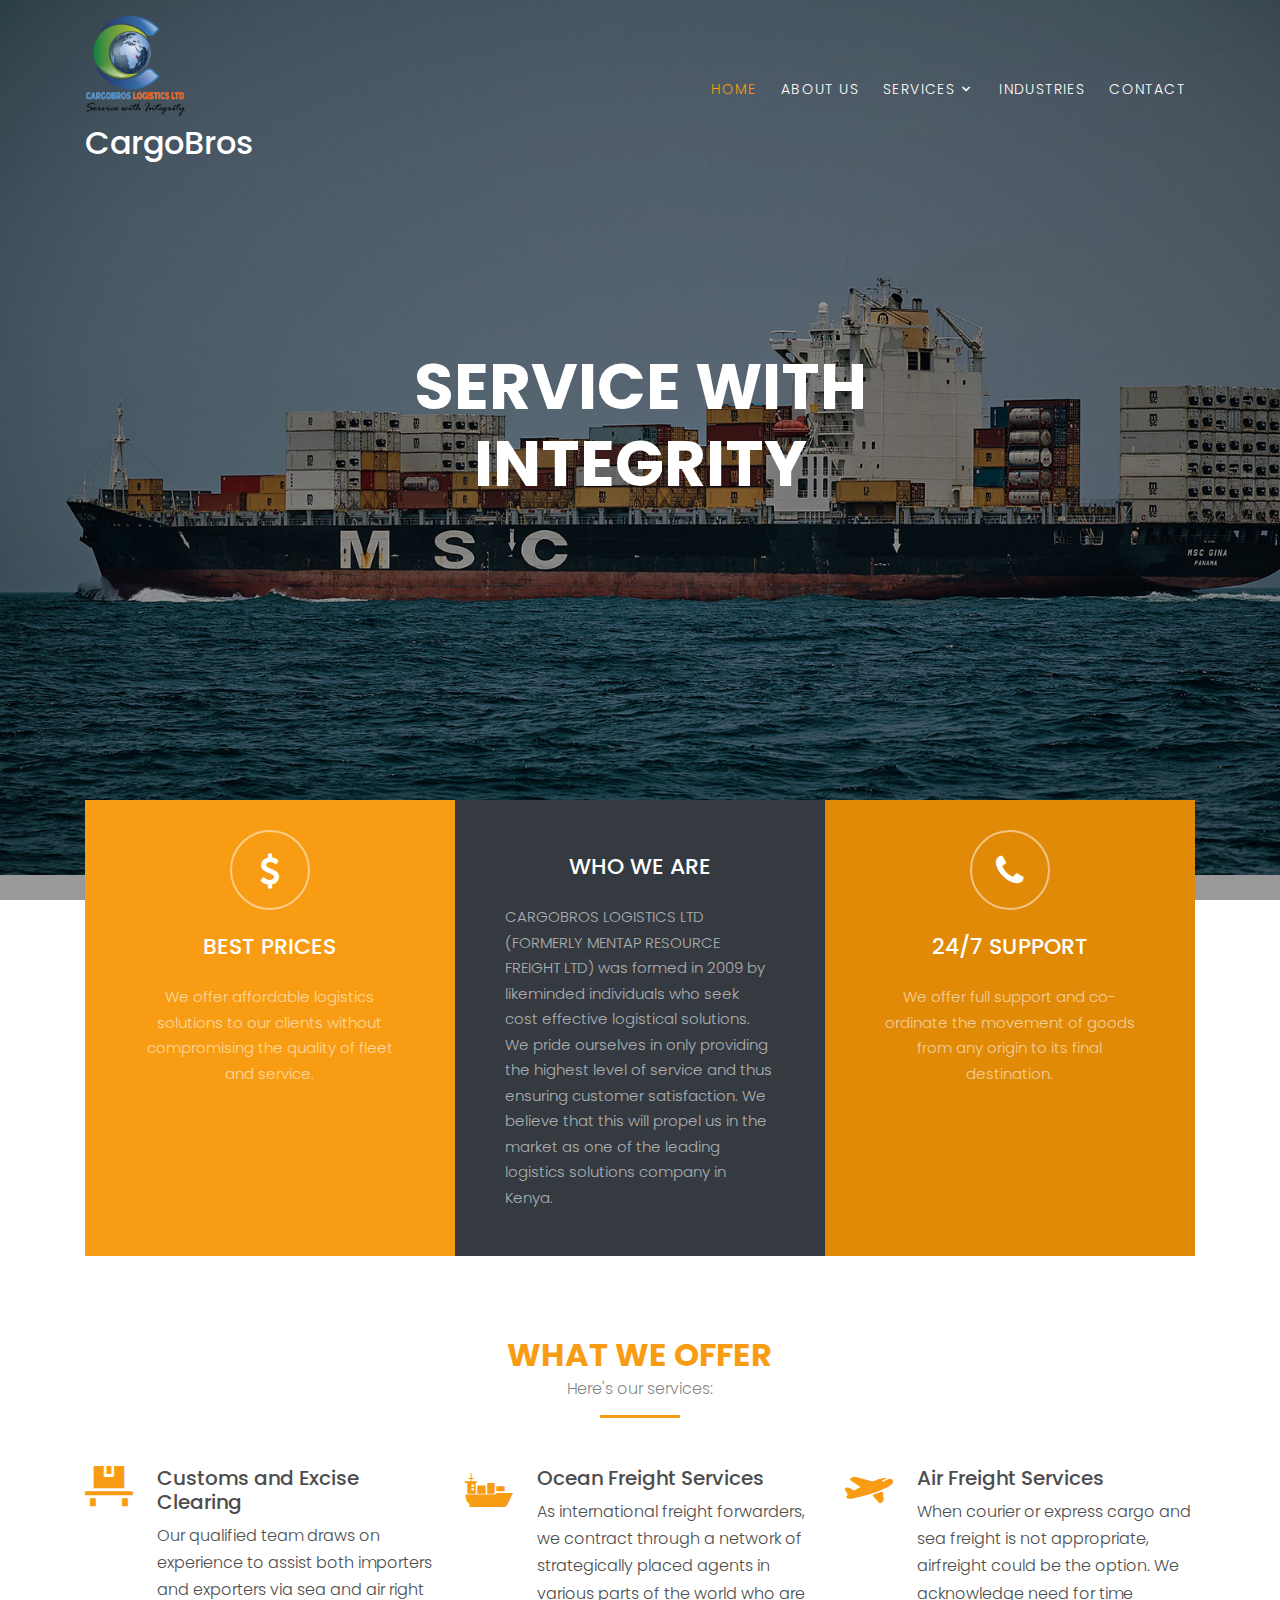
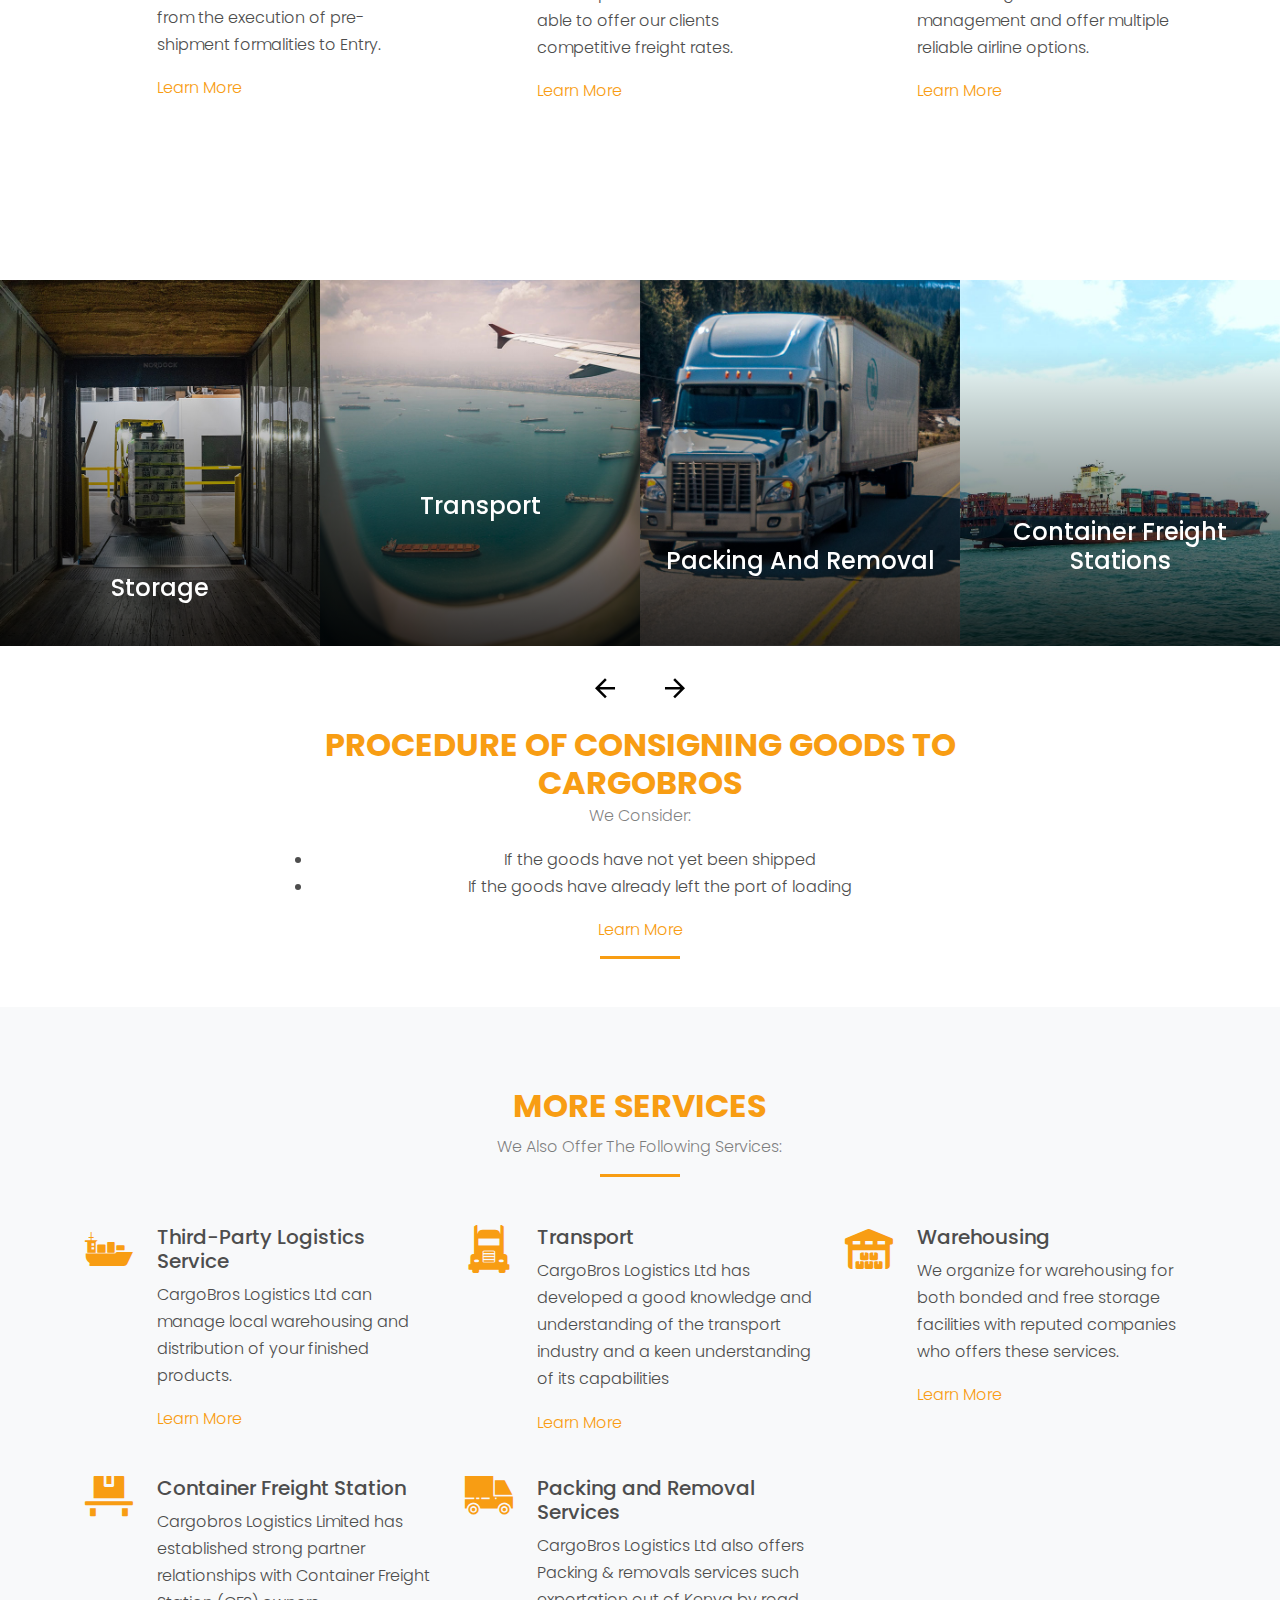
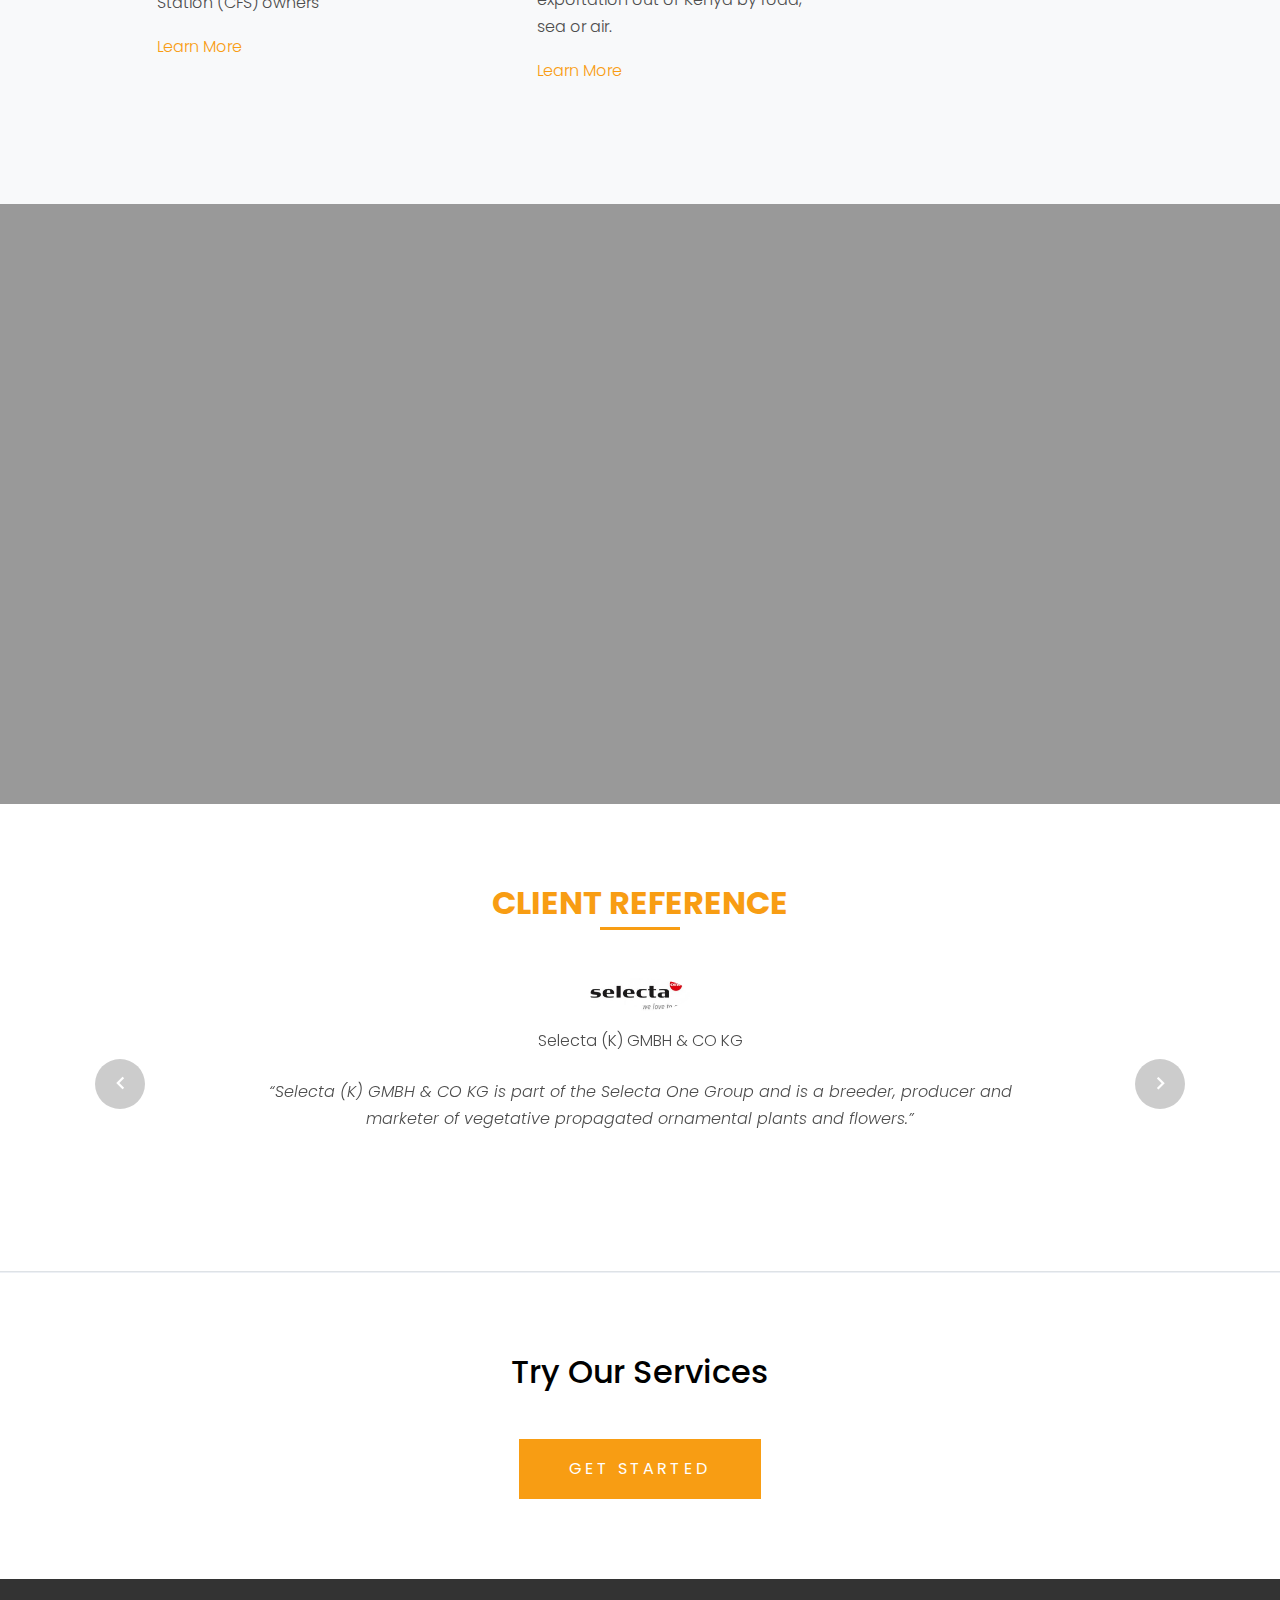
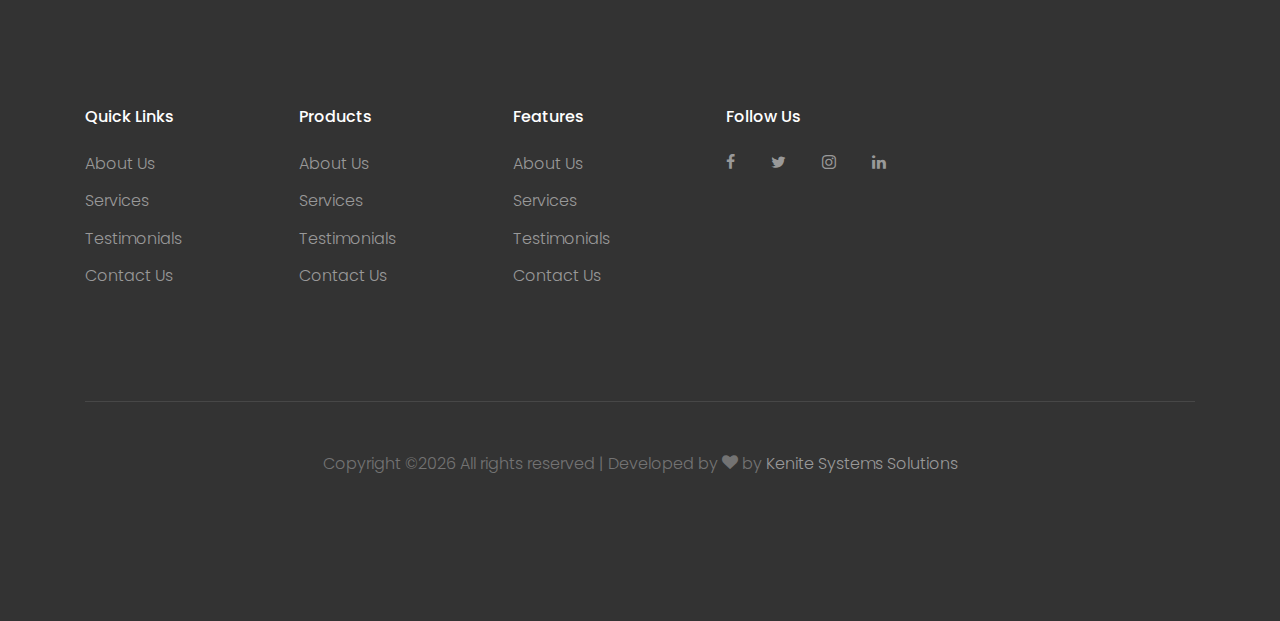
==== commit 5ad1da8a: "final commit" ====
--- a/index.html
+++ b/index.html
@@ -23,6 +23,9 @@
     <link rel="stylesheet" href="css/aos.css">
 
     <link rel="stylesheet" href="css/style.css">
+
+    <script src="Js"></script>
+    <script src="Jquery.js"></script>
     
   </head>
   <body>
@@ -156,7 +159,7 @@
               <div>
                 <h3>Customs and Excise Clearing</h3>
                 <p>Our qualified team draws on experience to assist both importers and exporters via sea and air right from the execution of pre-shipment formalities to Entry.</p>
-                <p class="mb-0"><a href="customs.html">Learn More</a></p>
+                <p class="mb-0"><a href="custom.html">Learn More</a></p>
               </div>
             </div>
           </div>
@@ -166,7 +169,7 @@
               <div>
                 <h3>Ocean Freight Services</h3>
                 <p>As international freight forwarders, we contract through a network of strategically placed agents in various parts of the world who are able to offer our clients competitive freight rates. </p>
-                <p class="mb-0"><a href="oceanfreight.html">Learn More</a></p>
+                <ptouch class="mb-0"><a href="oceanfreight.html">Learn More</a></p>
               </div>
             </div>
           </div>
@@ -297,7 +300,7 @@
               <div>
                 <h3>Warehousing</h3>
                 <p>We organize for warehousing for both bonded and free storage facilities with reputed companies who offers these services. </p>
-                <p><a href="warehousing.htnl">Learn More</a></p>
+                <p><a href="warehousing.html">Learn More</a></p>
               </div>
             </div>
           </div>
--- a/css/style.css
+++ b/css/style.css
@@ -1,4 +1,5 @@
 /* Base */
+
 body {
   line-height: 1.7;
   color: #4d4d4d;
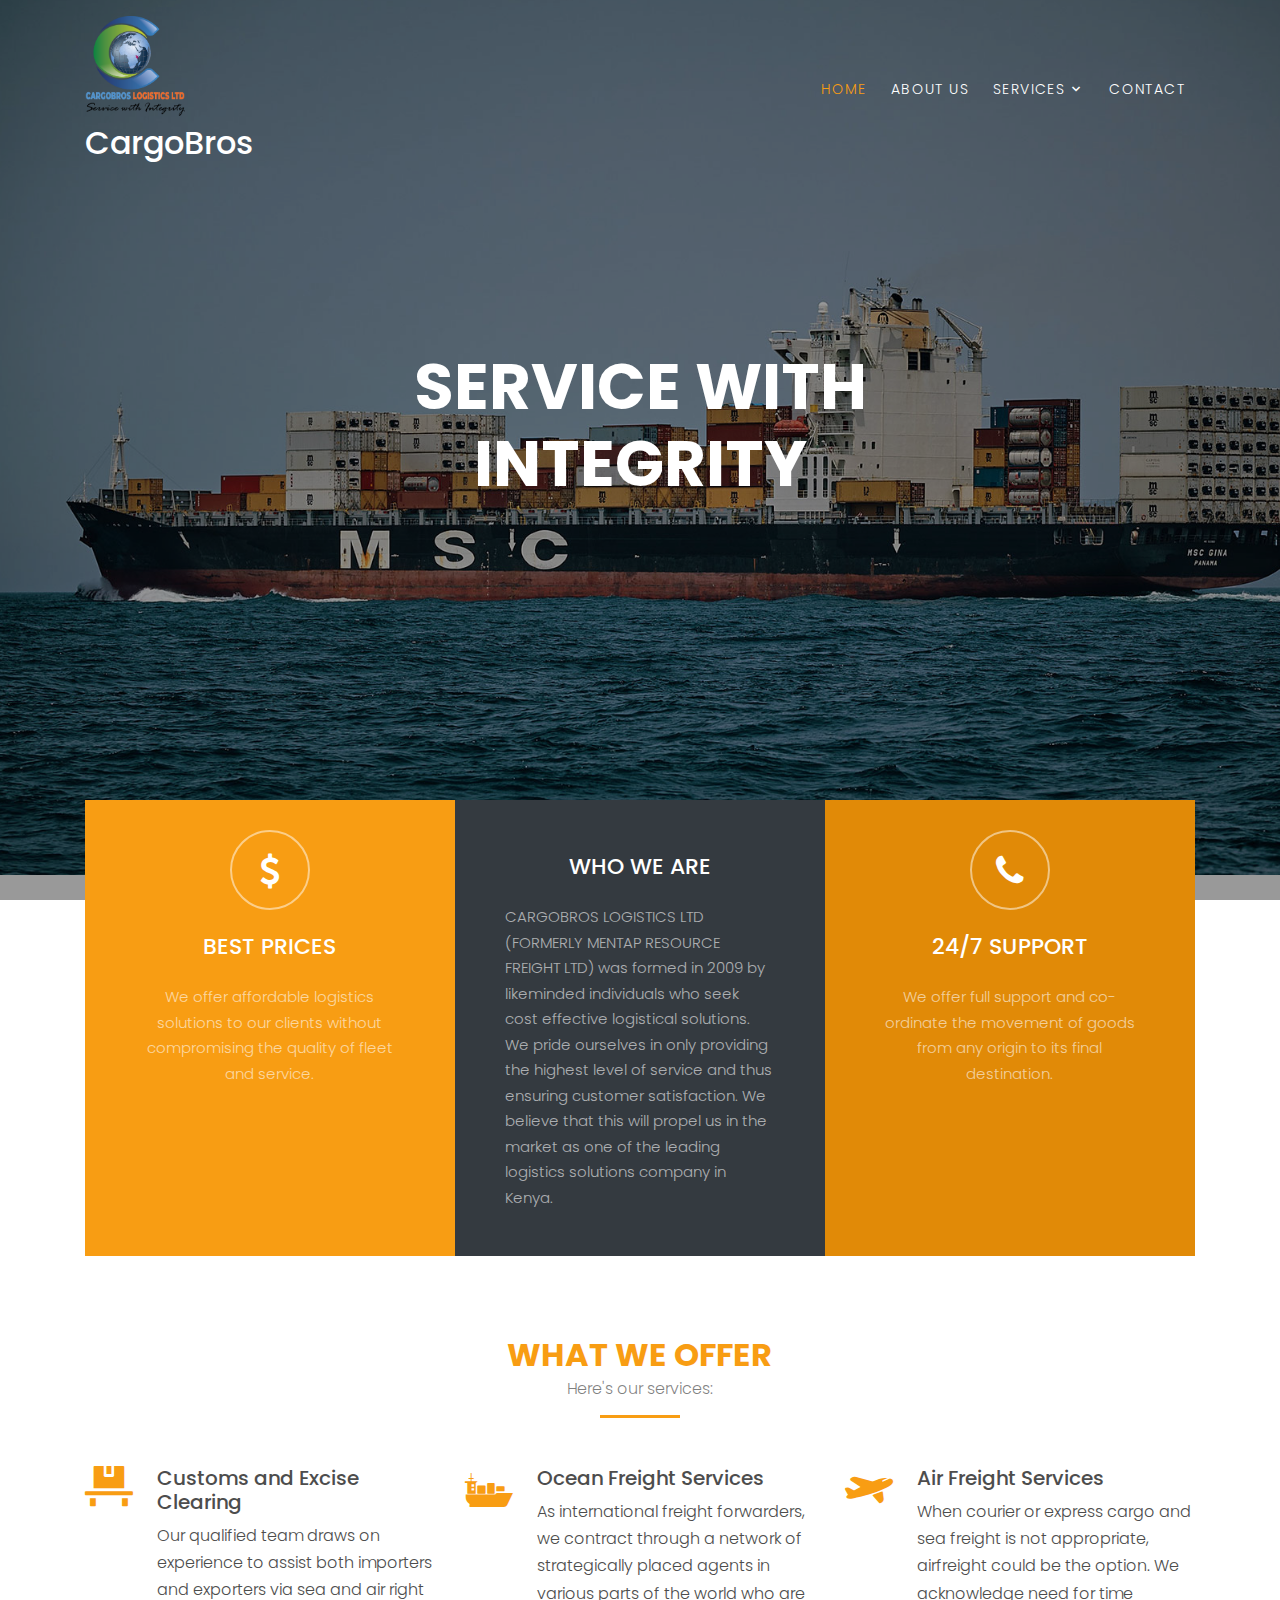
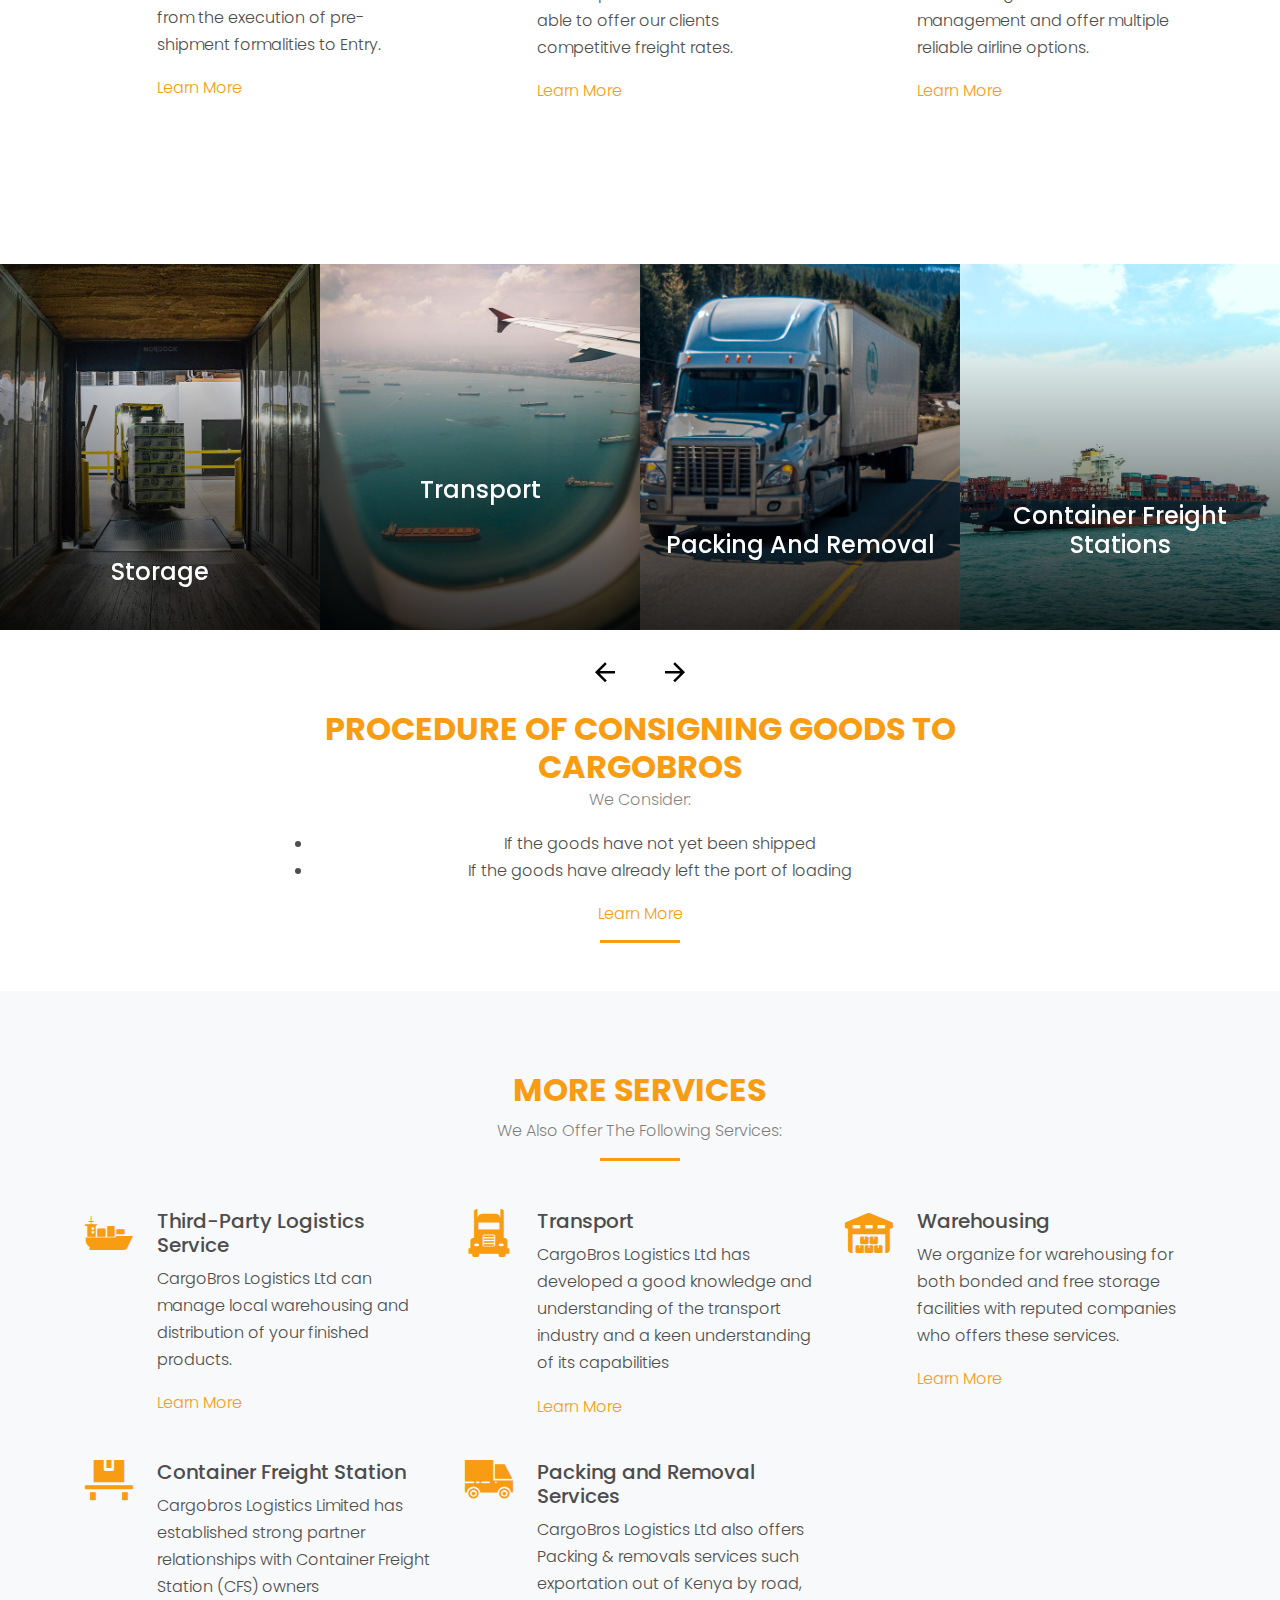
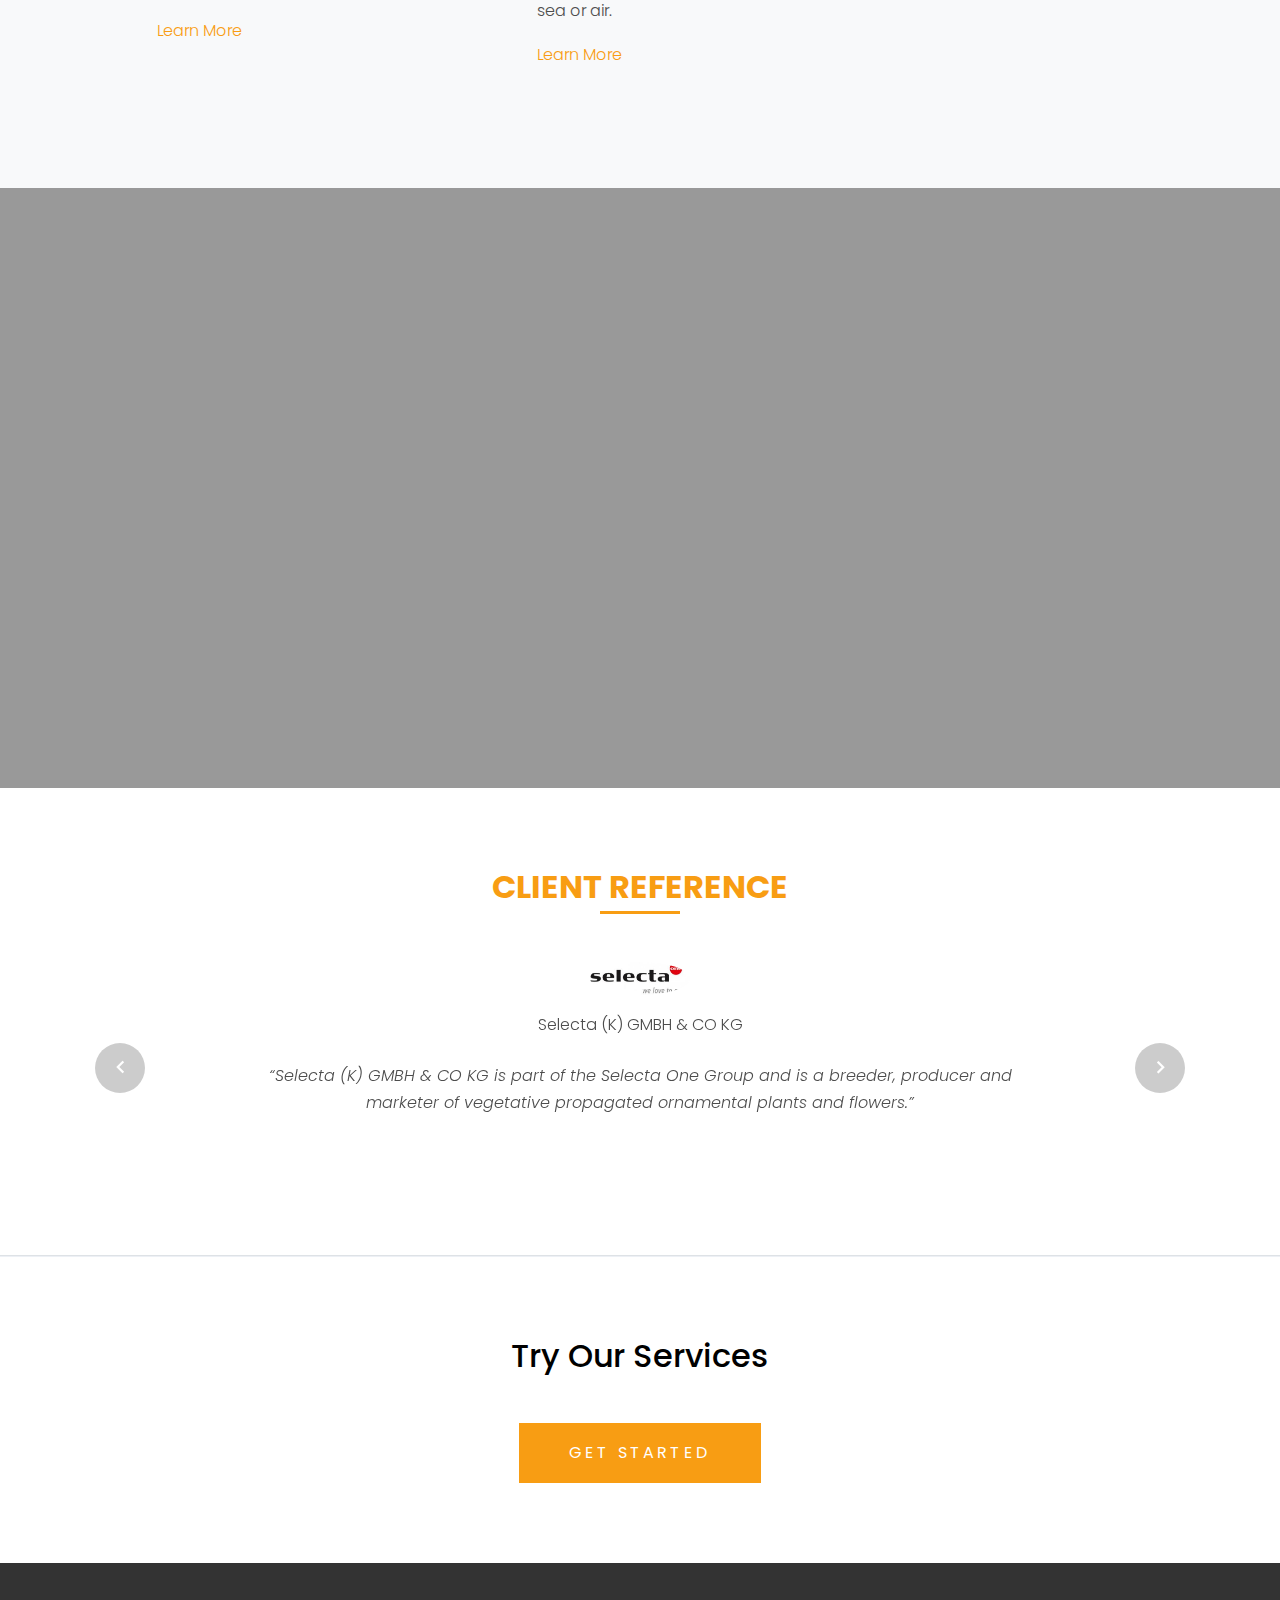
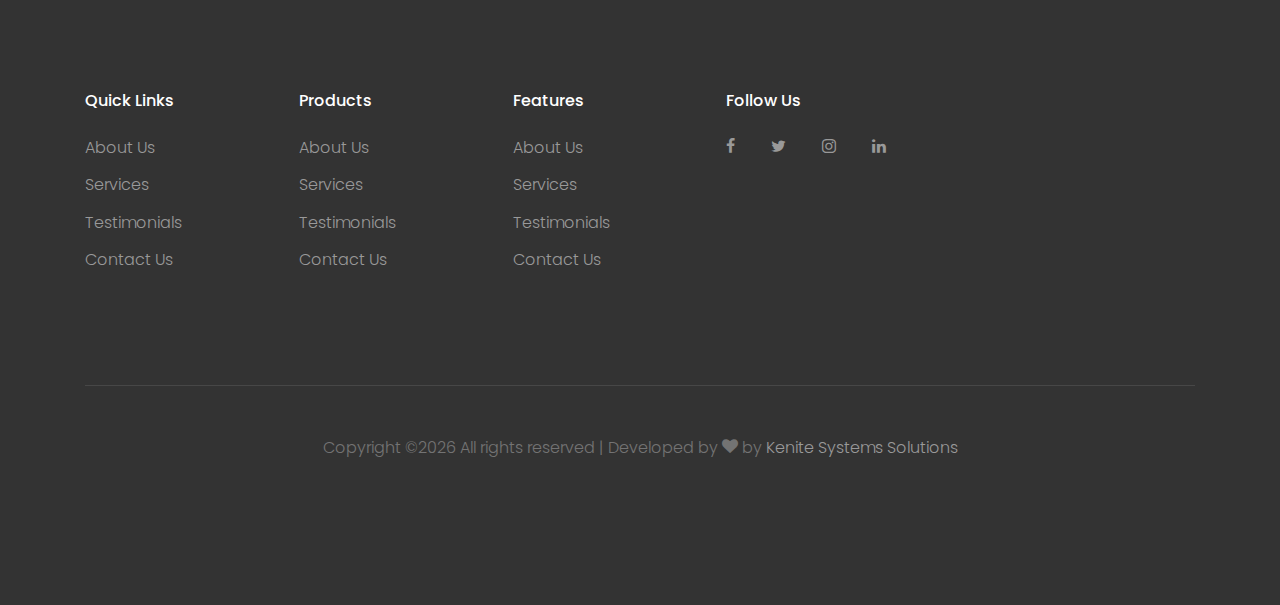
==== commit 117143d0: "Merge pull request #1 from verolla/services" ====
--- a/index.html
+++ b/index.html
@@ -59,14 +59,17 @@
                 <li class="has-children">
                   <a href="service.html">Services</a>
                   <ul class="dropdown">
-                    <li><a href="#">Air Freight</a></li>
-                    <li><a href="#">Ocean Freight</a></li>
-                    <li><a href="#">Ground Shipping</a></li>
-                    <li><a href="#">Warehousing</a></li>
-                    <li><a href="#">Storage</a></li>
+                    <li><a href="custom.html">Customs and Excise Clearing</a></li>
+                    <li><a href="oceanfreight.html">Ocean Freight</a></li>
+                    <li><a href="airfreight.html">Air Freight</a></li>
+                    <li><a href="warehousing.html">Warehousing</a></li>
+                    <li><a href="transport.html">Transport</a></li>
+                    <li><a href="packing.html">Packing and Removal Services</a></li>
+                    <li><a href="thirdparty.html">Third-Party Logistics Services</a></li>
+                    <li><a href="container.html">Container Freight Station</a></li>
                   </ul>
                 </li>
-                <li><a href="industries.html">Industries</a></li>
+                <!--<li><a href="industries.html">Industries</a></li>-->
                 <!--<li><a href="blog.html">Blog</a></li>-->
                 <li><a href="contact.html">Contact</a></li>
               </ul>
@@ -159,7 +162,7 @@
               <div>
                 <h3>Customs and Excise Clearing</h3>
                 <p>Our qualified team draws on experience to assist both importers and exporters via sea and air right from the execution of pre-shipment formalities to Entry.</p>
-                <p class="mb-0"><a href="custom.html">Learn More</a></p>
+                <p class="mb-0"><a href="customs.html">Learn More</a></p>
               </div>
             </div>
           </div>
@@ -169,7 +172,7 @@
               <div>
                 <h3>Ocean Freight Services</h3>
                 <p>As international freight forwarders, we contract through a network of strategically placed agents in various parts of the world who are able to offer our clients competitive freight rates. </p>
-                <ptouch class="mb-0"><a href="oceanfreight.html">Learn More</a></p>
+                <p class="mb-0"><a href="oceanfreight.html">Learn More</a></p>
               </div>
             </div>
           </div>
@@ -253,7 +256,7 @@
           <div class="col-md-7 text-center border-primary">
             <h2 class="mb-0 text-primary">PROCEDURE OF CONSIGNING GOODS TO CARGOBROS</h2>
             <p class="color-black-opacity-5">We Consider:</p>
-            <ul>
+            <ul list-style="none";>
                   <li>If the goods have not yet been shipped</li>
                   <li>If the goods have already left the port of loading</li>
                 </ul>
@@ -300,7 +303,7 @@
               <div>
                 <h3>Warehousing</h3>
                 <p>We organize for warehousing for both bonded and free storage facilities with reputed companies who offers these services. </p>
-                <p><a href="warehousing.html">Learn More</a></p>
+                <p><a href="warehousing.htnl">Learn More</a></p>
               </div>
             </div>
           </div>
@@ -334,7 +337,7 @@
         <div class="row align-items-center justify-content-center text-center">
 
           <div class="col-md-7" data-aos="fade-up" data-aos-delay="400">
-            <a href="#" class="play-single-big mb-4 d-inline-block popup-vimeo"><span class="icon-play"></span></a>
+            <a href="https://vimeo.com/452973828" class="play-single-big mb-4 d-inline-block popup-vimeo"><span class="icon-play"></span></a>
             <h2 class="text-white font-weight-light mb-5 h1">View Our Services By Watching This Short Video</h2>
             
           </div>
@@ -402,35 +405,6 @@
         </div>
       </div>
     </div>
-
-    <!--<div class="site-section">
-      <div class="container">
-        <div class="row justify-content-center mb-5">
-          <div class="col-md-7 text-center border-primary">
-            <h2 class="font-weight-light text-primary">Our Blog</h2>
-            <p class="color-black-opacity-5">See Our Daily News &amp; Updates</p>
-          </div>
-        </div>
-        <div class="row mb-3 align-items-stretch">
-          <div class="col-md-6 col-lg-6 mb-4 mb-lg-4">
-            <div class="h-entry">
-              <img src="images/blog_1.jpg" alt="Image" class="img-fluid">
-              <h2 class="font-size-regular"><a href="#">Warehousing Your Packages</a></h2>
-              <div class="meta mb-4">by Theresa Winston <span class="mx-2">&bullet;</span> Jan 18, 2019 at 2:00 pm <span class="mx-2">&bullet;</span> <a href="#">News</a></div>
-              <p>Lorem ipsum dolor sit amet consectetur adipisicing elit. Natus eligendi nobis ea maiores sapiente veritatis reprehenderit suscipit quaerat rerum voluptatibus a eius.</p>
-            </div> 
-          </div>
-          <div class="col-md-6 col-lg-6 mb-4 mb-lg-4">
-            <div class="h-entry">
-              <img src="images/blog_2.jpg" alt="Image" class="img-fluid">
-              <h2 class="font-size-regular"><a href="#">Warehousing Your Packages</a></h2>
-              <div class="meta mb-4">by Theresa Winston <span class="mx-2">&bullet;</span> Jan 18, 2019 at 2:00 pm <span class="mx-2">&bullet;</span> <a href="#">News</a></div>
-              <p>Lorem ipsum dolor sit amet consectetur adipisicing elit. Natus eligendi nobis ea maiores sapiente veritatis reprehenderit suscipit quaerat rerum voluptatibus a eius.</p>
-            </div>
-          </div>
-        </div>
-      </div>
-    </div>-->
     
     <div class="site-section border-top">
       <div class="container">
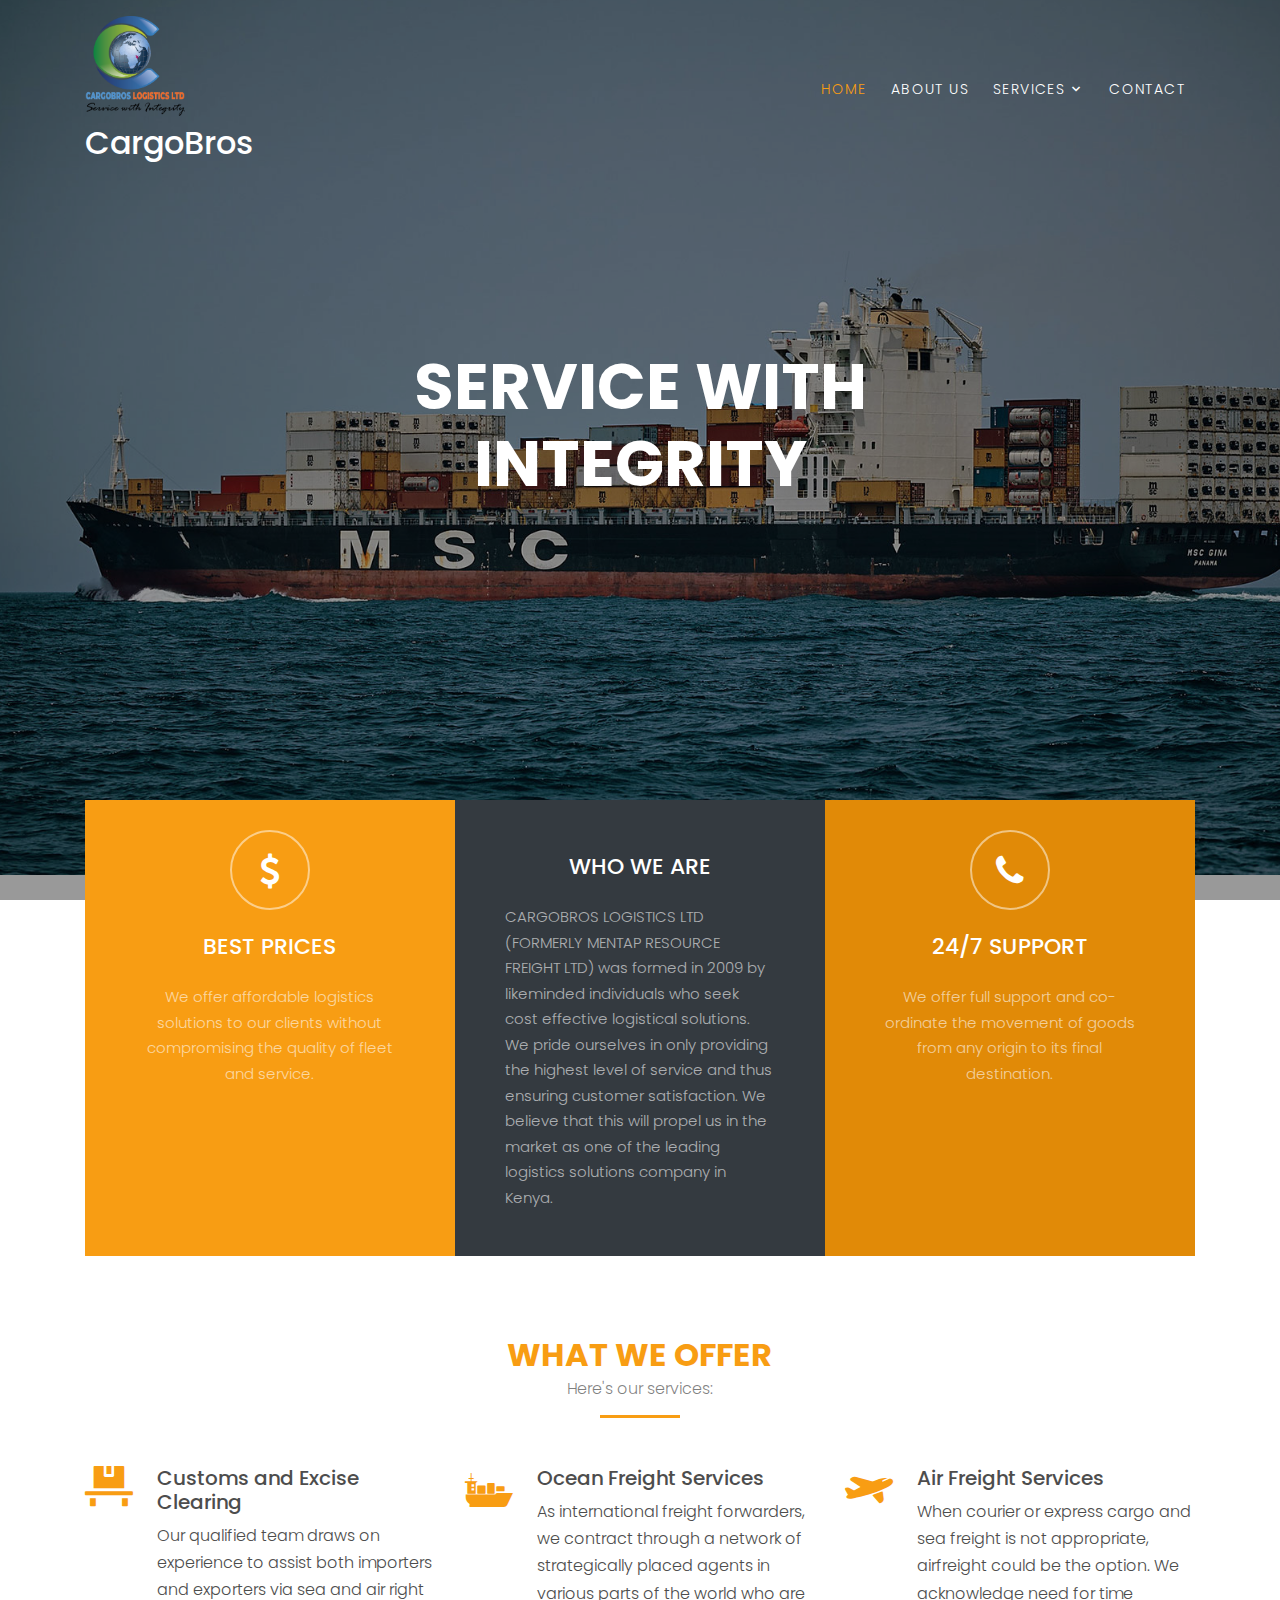
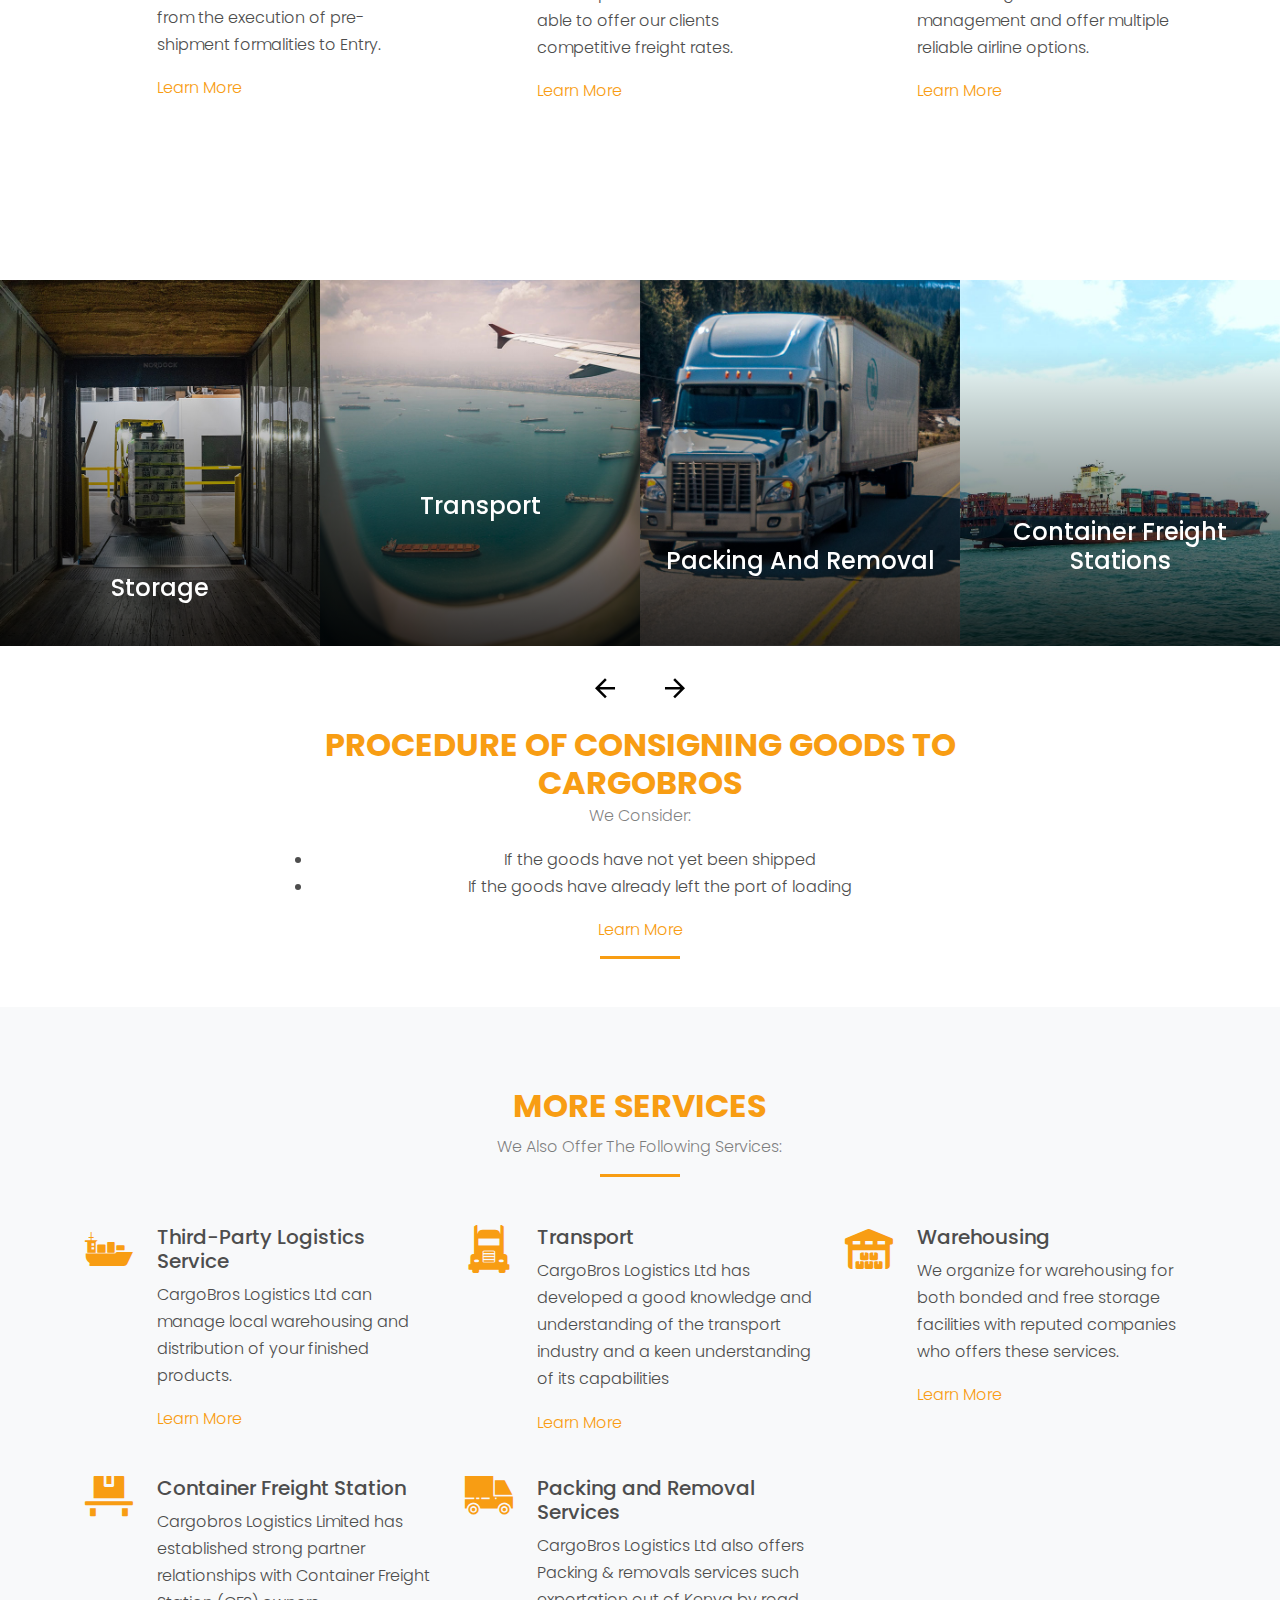
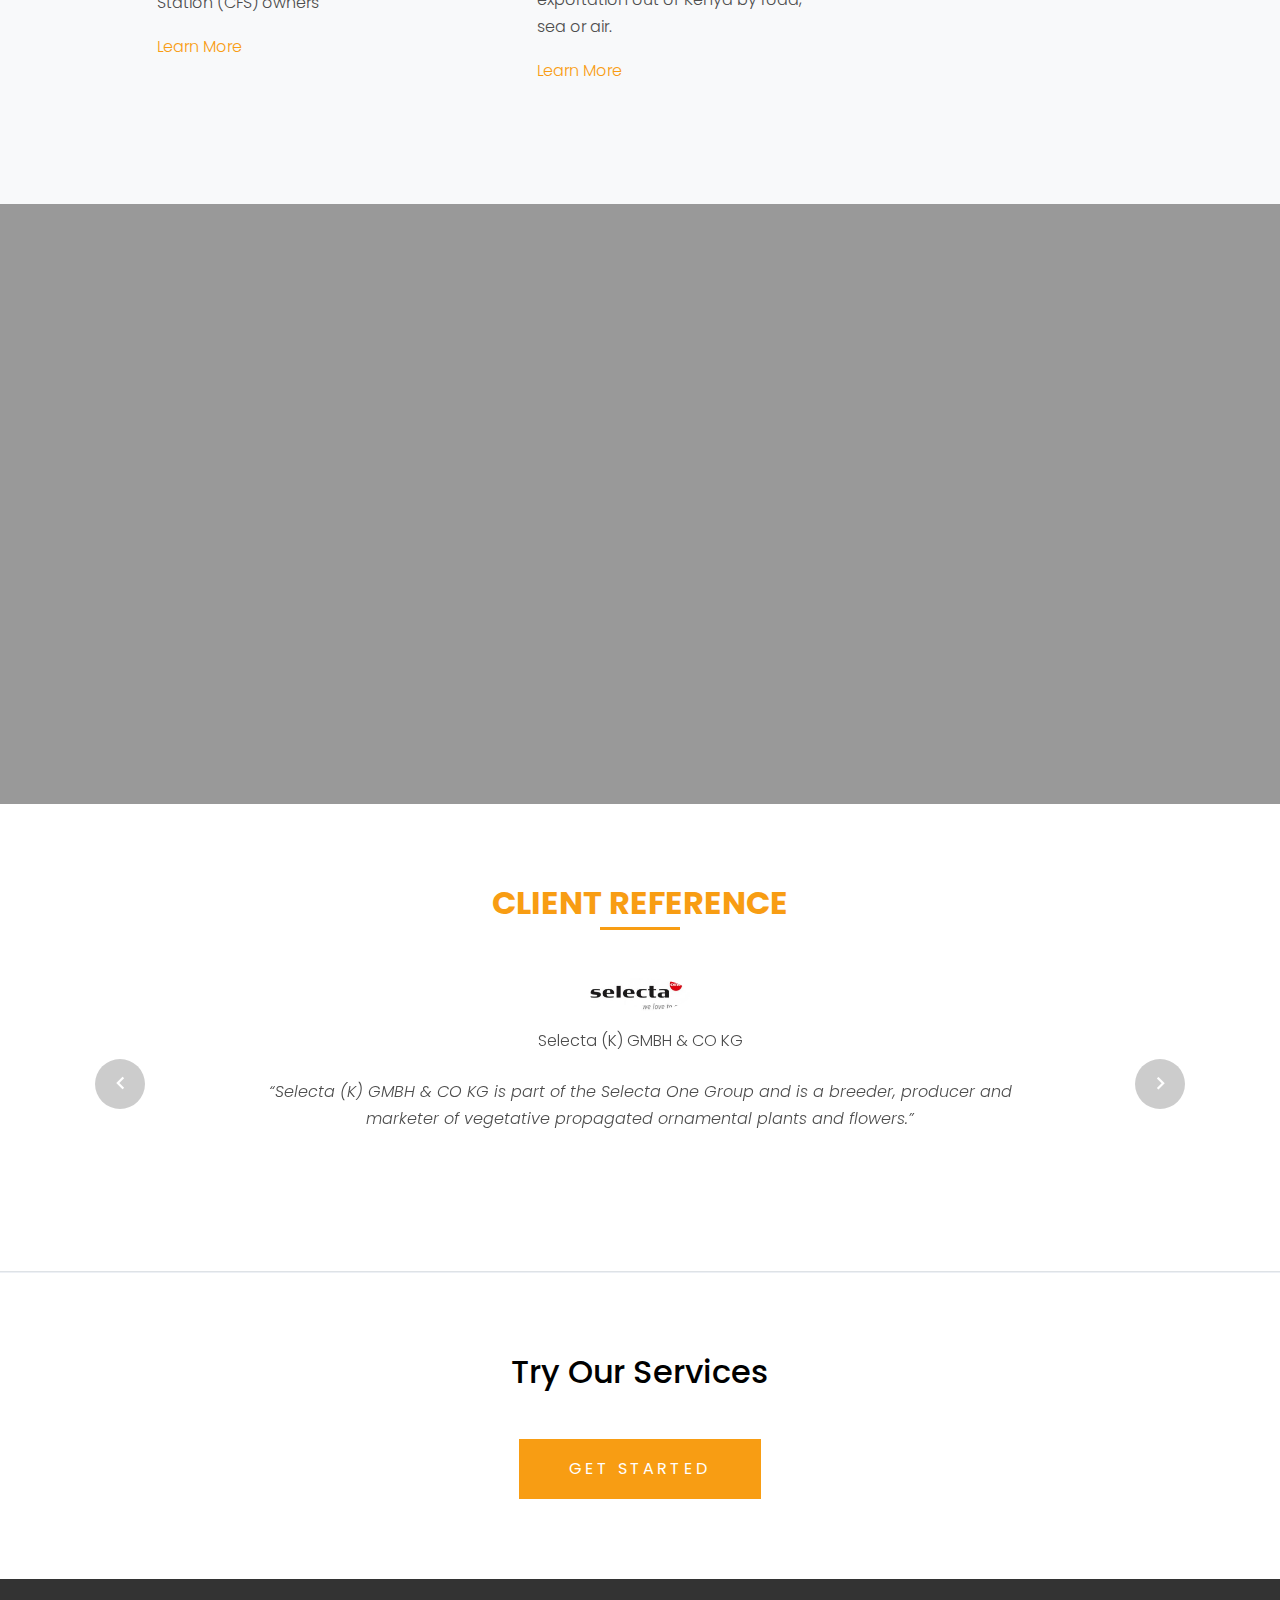
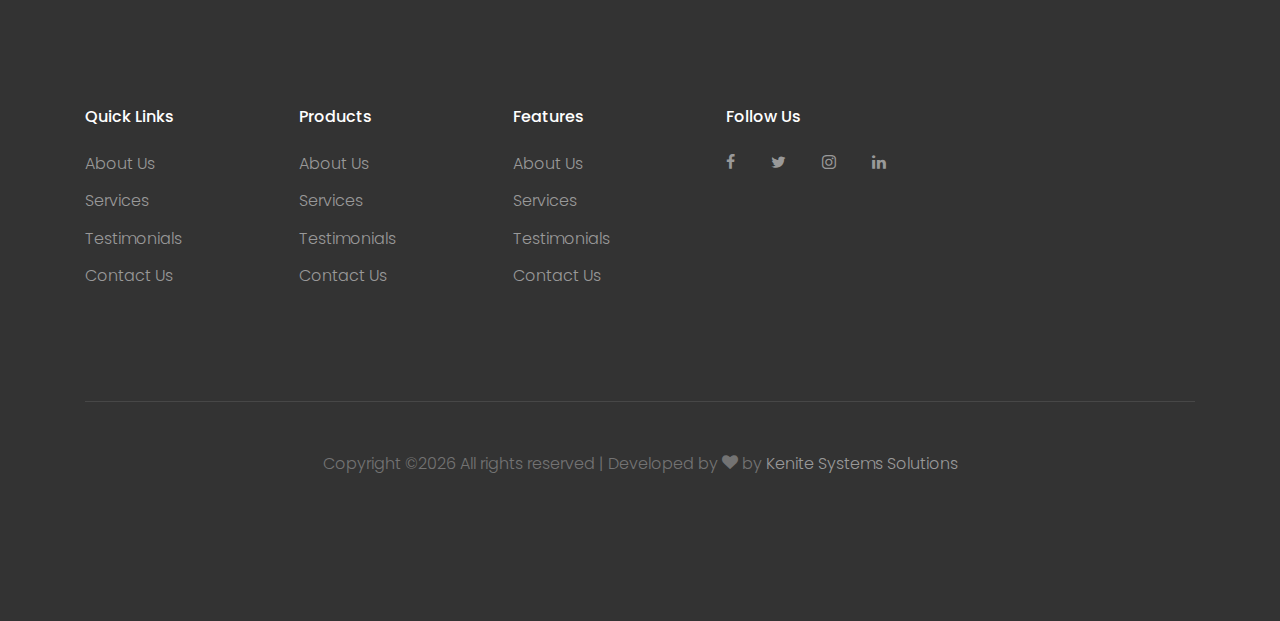
==== commit 419c259c: "Merge pull request #2 from verolla/service" ====
--- a/index.html
+++ b/index.html
@@ -162,7 +162,7 @@
               <div>
                 <h3>Customs and Excise Clearing</h3>
                 <p>Our qualified team draws on experience to assist both importers and exporters via sea and air right from the execution of pre-shipment formalities to Entry.</p>
-                <p class="mb-0"><a href="customs.html">Learn More</a></p>
+                <p class="mb-0"><a href="custom.html">Learn More</a></p>
               </div>
             </div>
           </div>
@@ -172,7 +172,7 @@
               <div>
                 <h3>Ocean Freight Services</h3>
                 <p>As international freight forwarders, we contract through a network of strategically placed agents in various parts of the world who are able to offer our clients competitive freight rates. </p>
-                <p class="mb-0"><a href="oceanfreight.html">Learn More</a></p>
+                <ptouch class="mb-0"><a href="oceanfreight.html">Learn More</a></p>
               </div>
             </div>
           </div>
@@ -303,7 +303,7 @@
               <div>
                 <h3>Warehousing</h3>
                 <p>We organize for warehousing for both bonded and free storage facilities with reputed companies who offers these services. </p>
-                <p><a href="warehousing.htnl">Learn More</a></p>
+                <p><a href="warehousing.html">Learn More</a></p>
               </div>
             </div>
           </div>
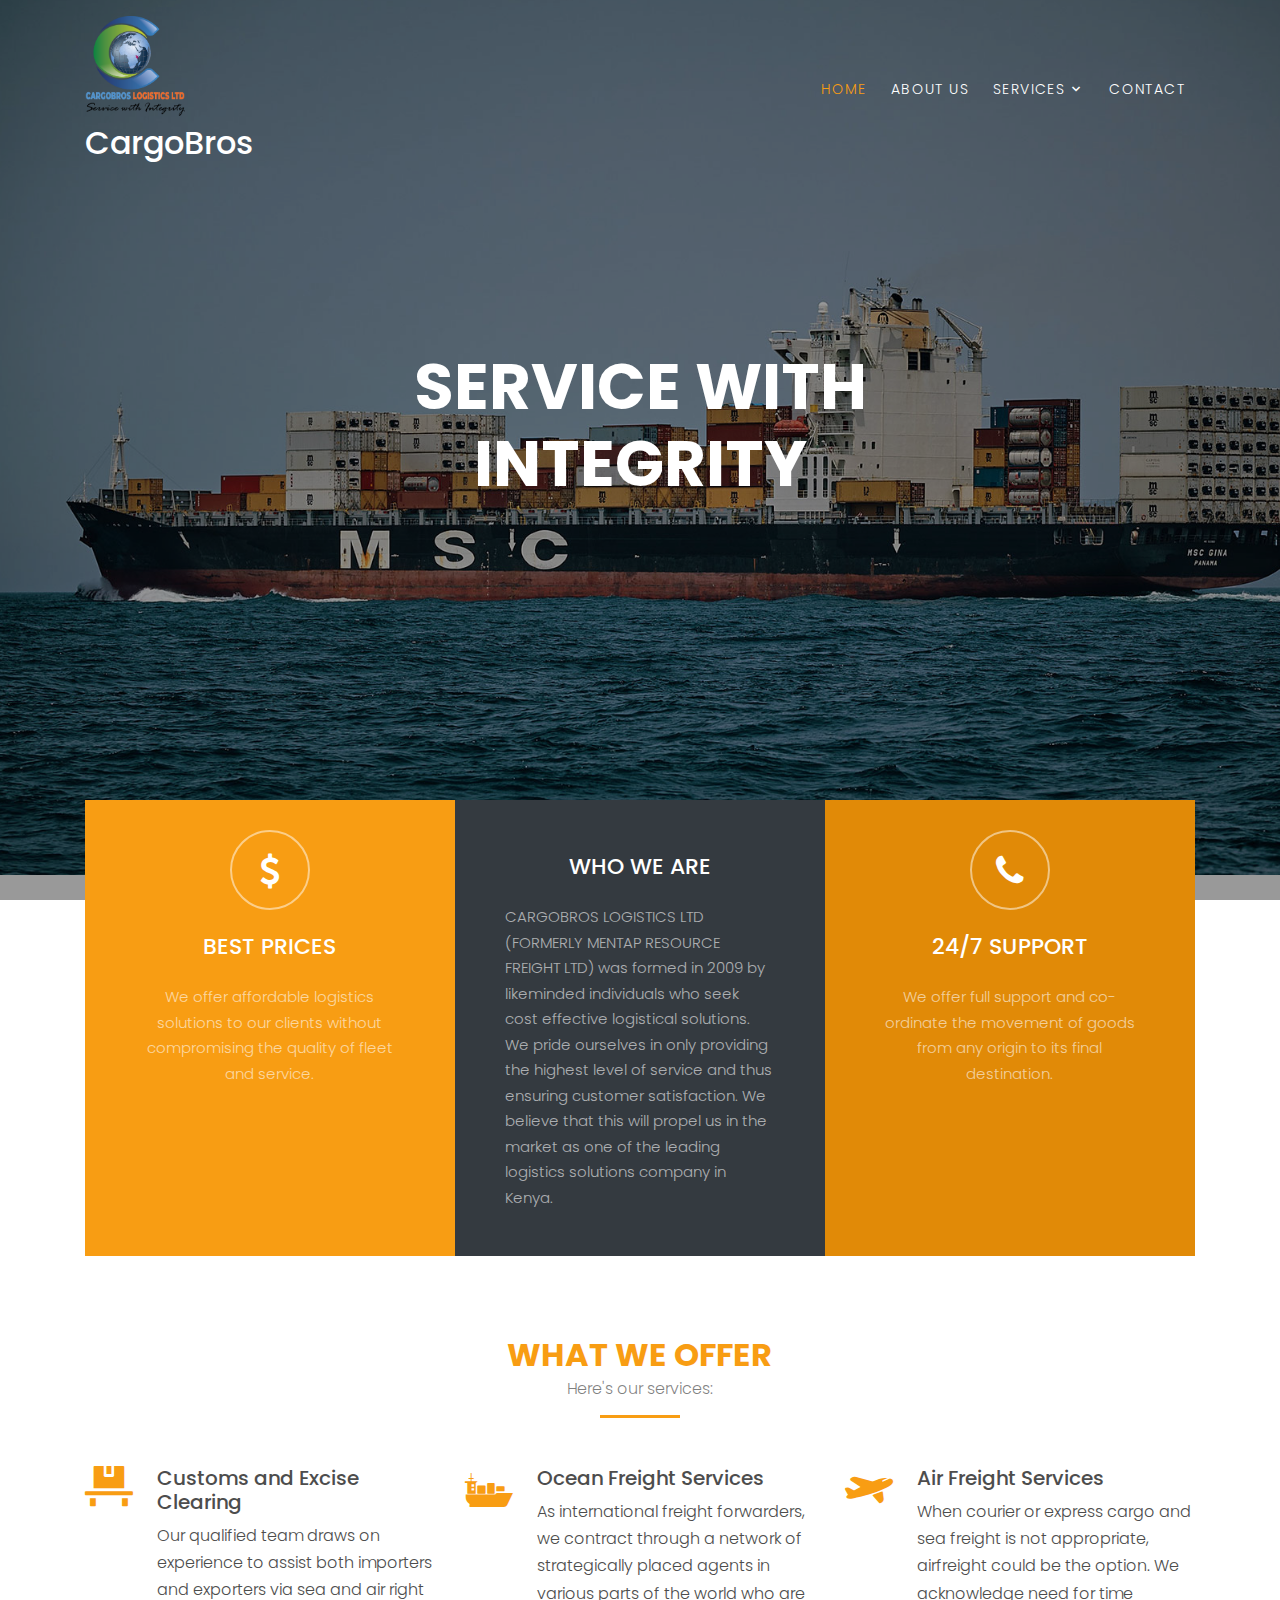
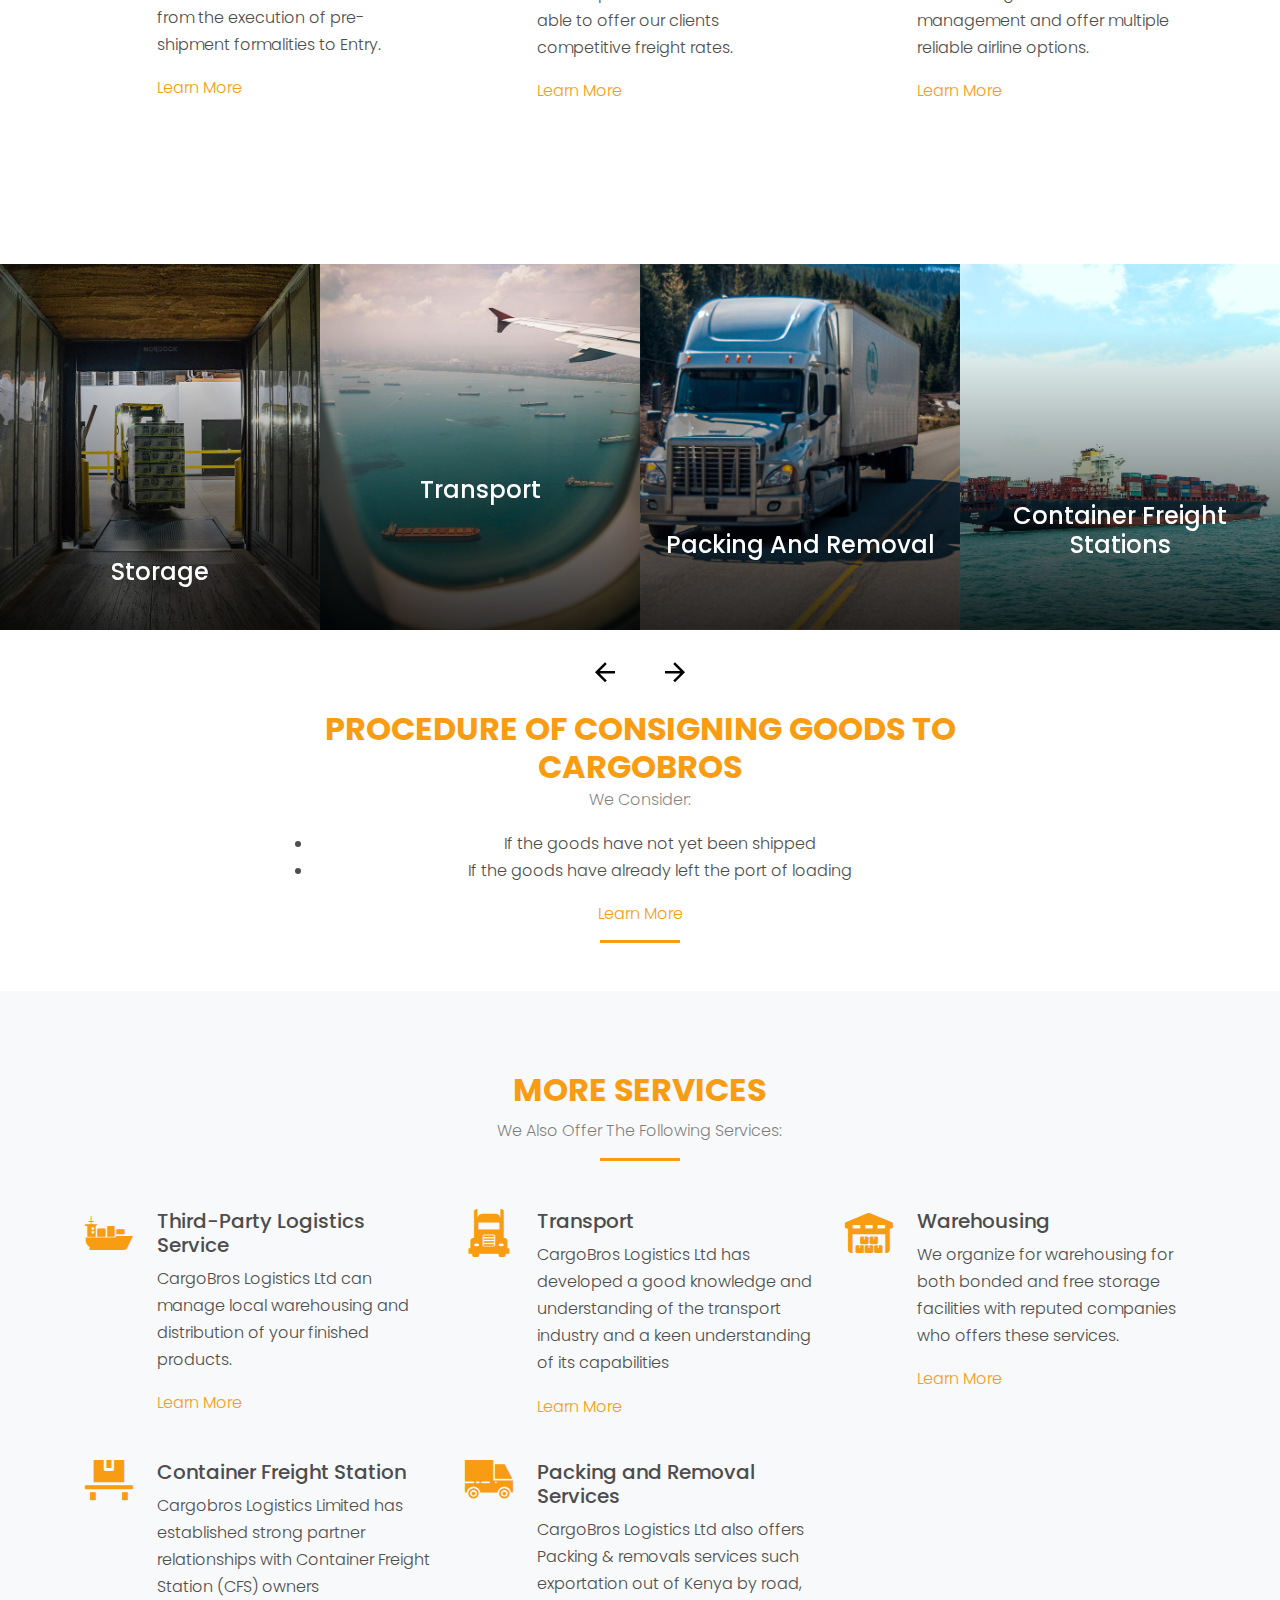
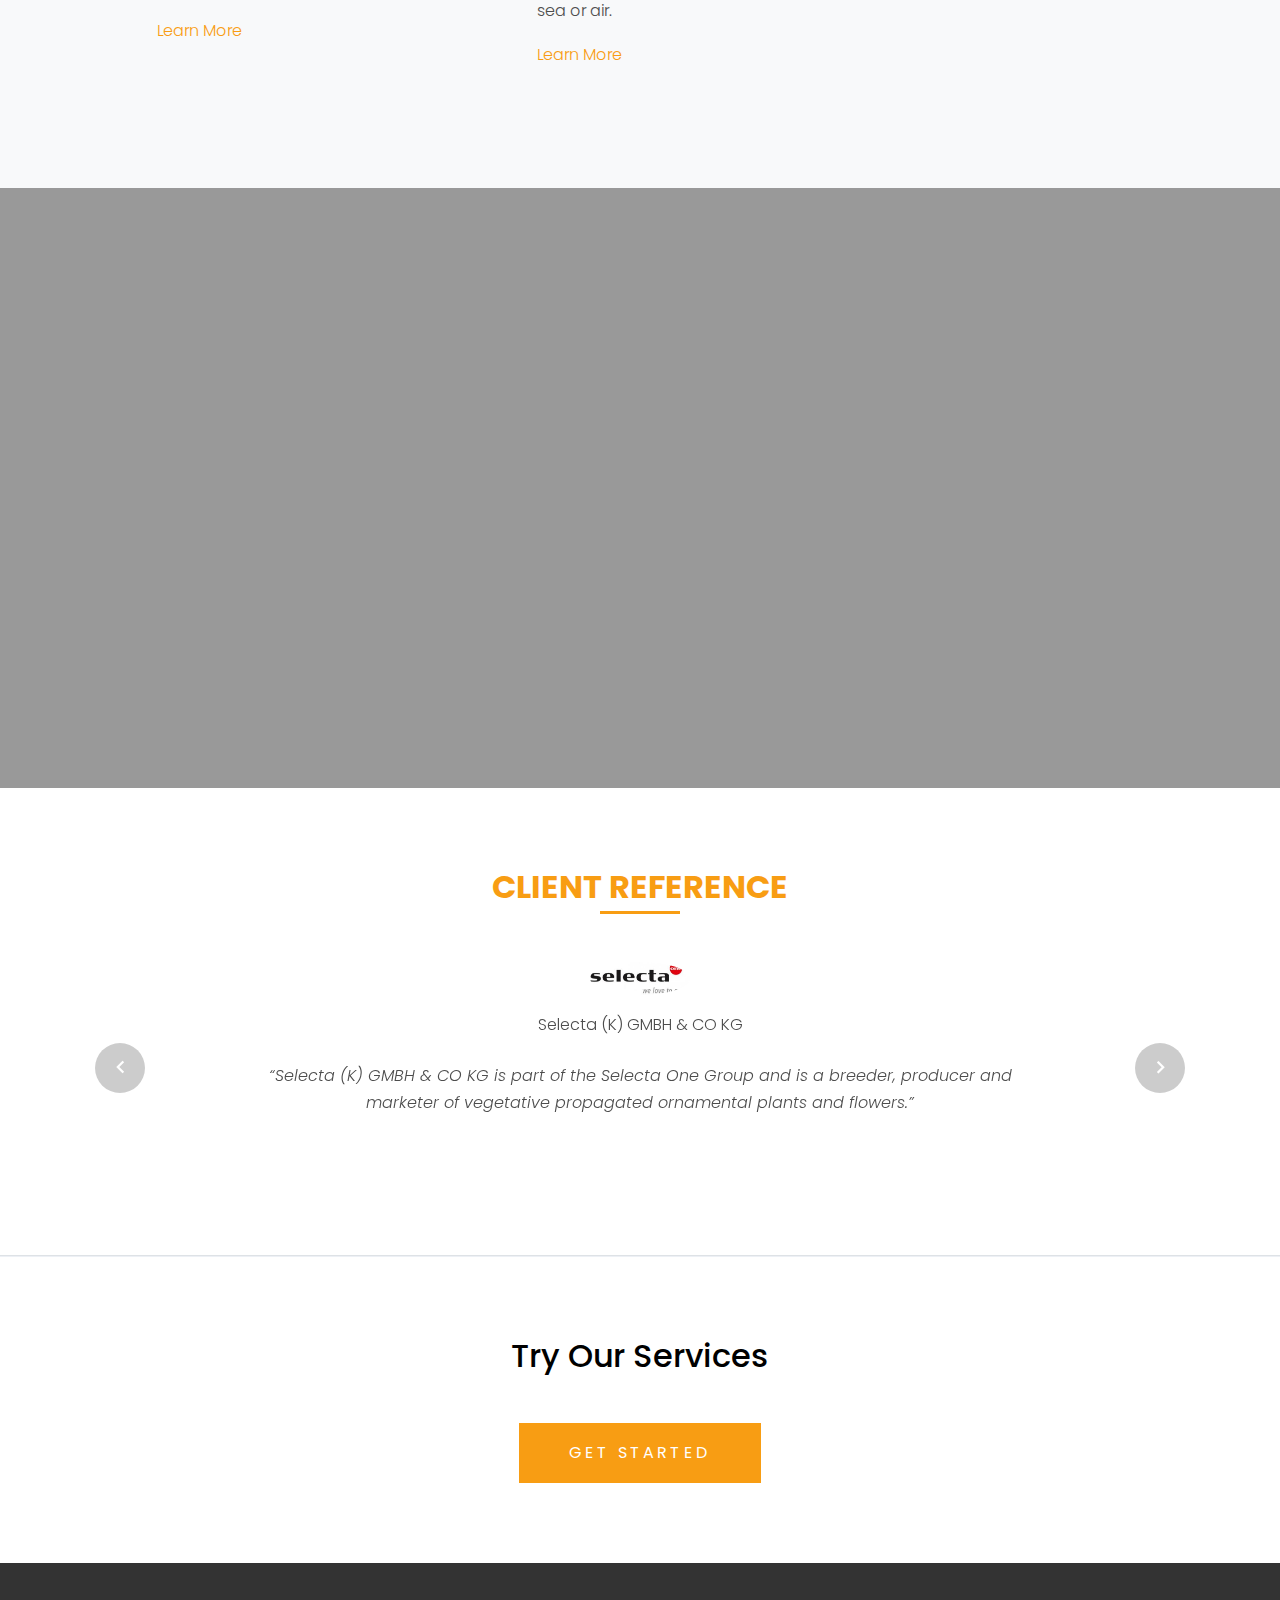
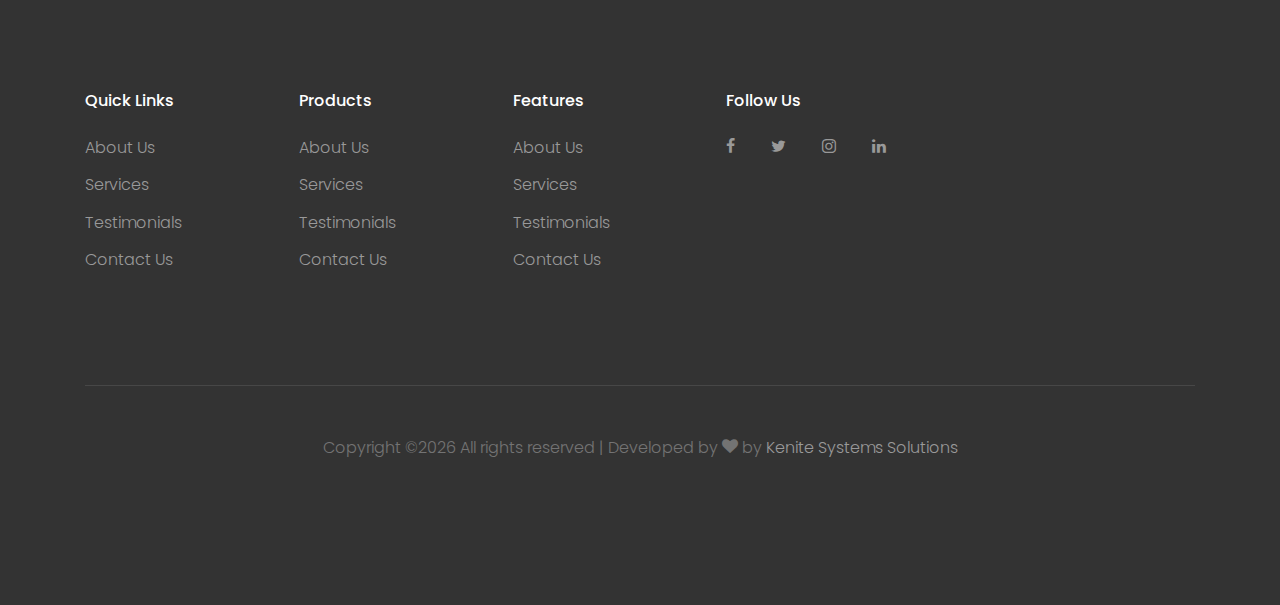
==== commit e119e241: "final commit" ====
--- a/index.html
+++ b/index.html
@@ -23,9 +23,6 @@
     <link rel="stylesheet" href="css/aos.css">
 
     <link rel="stylesheet" href="css/style.css">
-
-    <script src="Js"></script>
-    <script src="Jquery.js"></script>
     
   </head>
   <body>
@@ -162,7 +159,7 @@
               <div>
                 <h3>Customs and Excise Clearing</h3>
                 <p>Our qualified team draws on experience to assist both importers and exporters via sea and air right from the execution of pre-shipment formalities to Entry.</p>
-                <p class="mb-0"><a href="custom.html">Learn More</a></p>
+                <p class="mb-0"><a href="customs.html">Learn More</a></p>
               </div>
             </div>
           </div>
@@ -172,7 +169,7 @@
               <div>
                 <h3>Ocean Freight Services</h3>
                 <p>As international freight forwarders, we contract through a network of strategically placed agents in various parts of the world who are able to offer our clients competitive freight rates. </p>
-                <ptouch class="mb-0"><a href="oceanfreight.html">Learn More</a></p>
+                <p class="mb-0"><a href="oceanfreight.html">Learn More</a></p>
               </div>
             </div>
           </div>
@@ -303,7 +300,7 @@
               <div>
                 <h3>Warehousing</h3>
                 <p>We organize for warehousing for both bonded and free storage facilities with reputed companies who offers these services. </p>
-                <p><a href="warehousing.html">Learn More</a></p>
+                <p><a href="warehousing.htnl">Learn More</a></p>
               </div>
             </div>
           </div>
